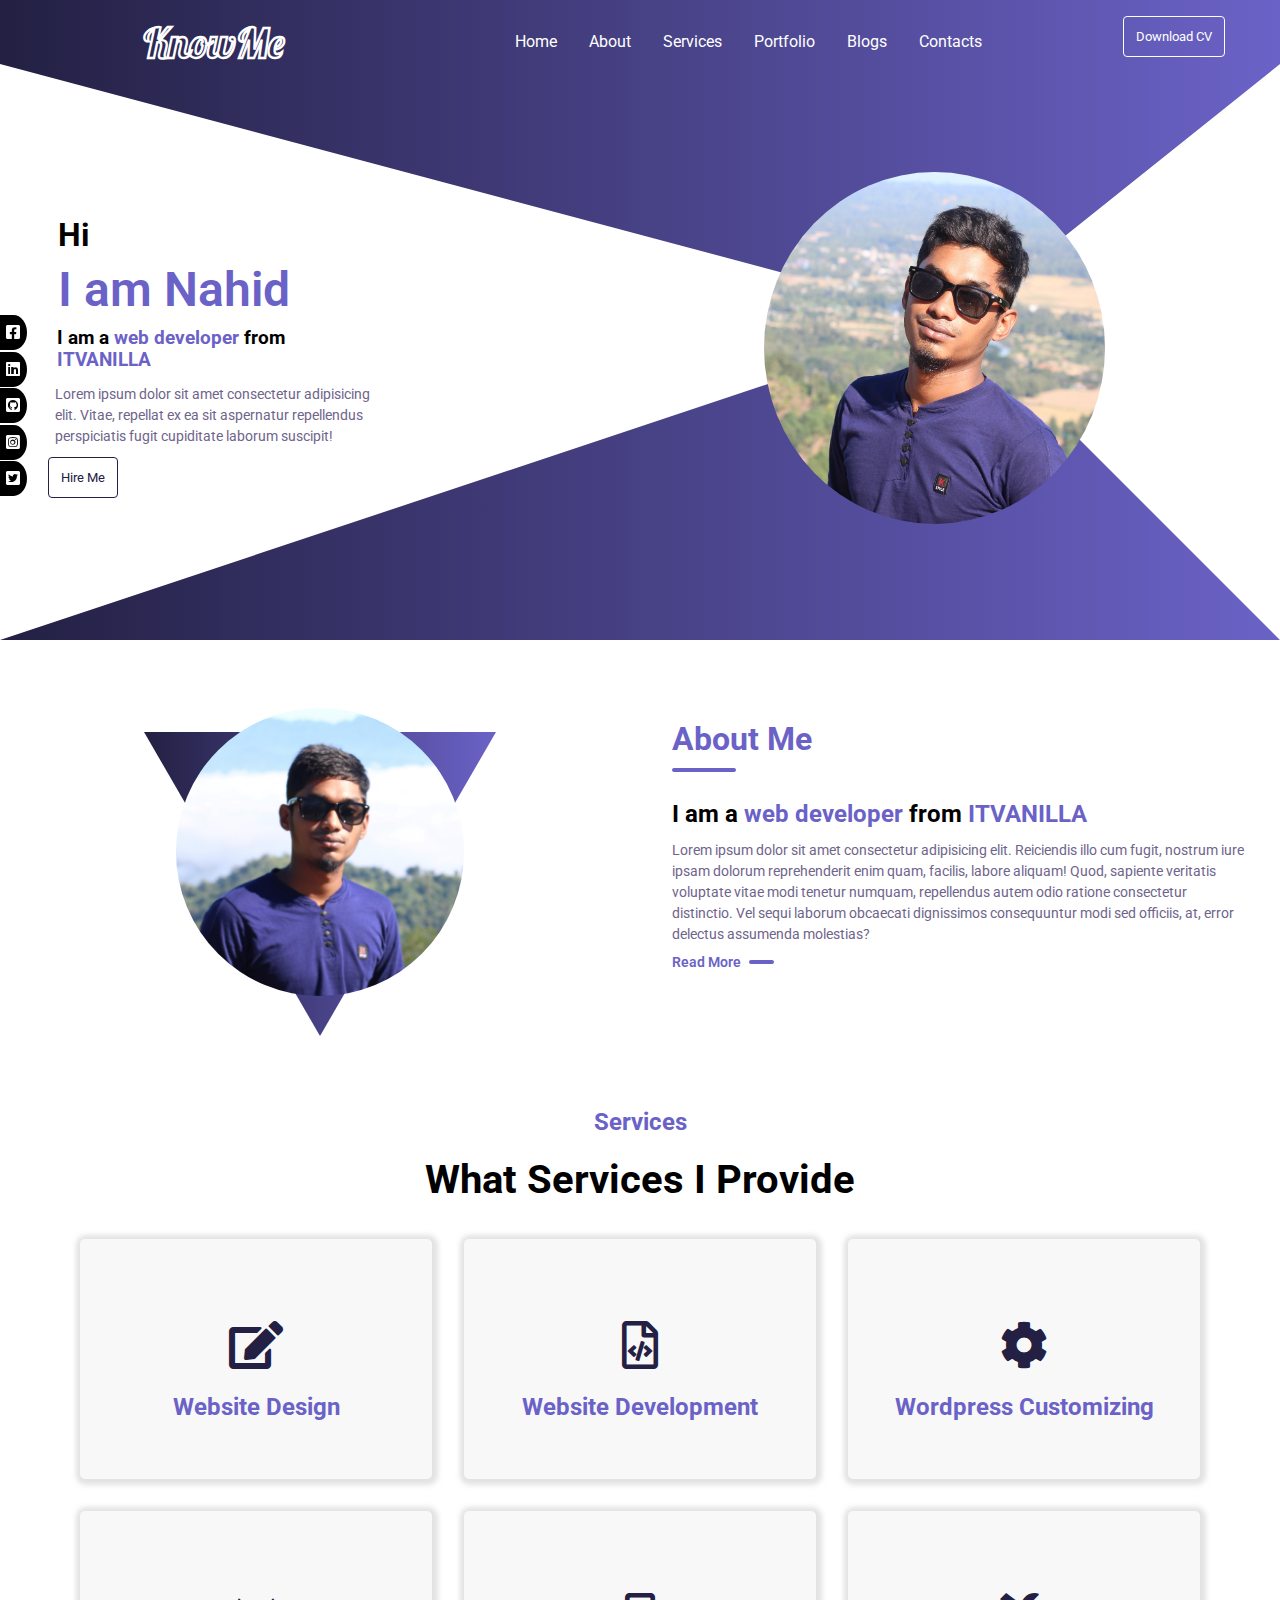
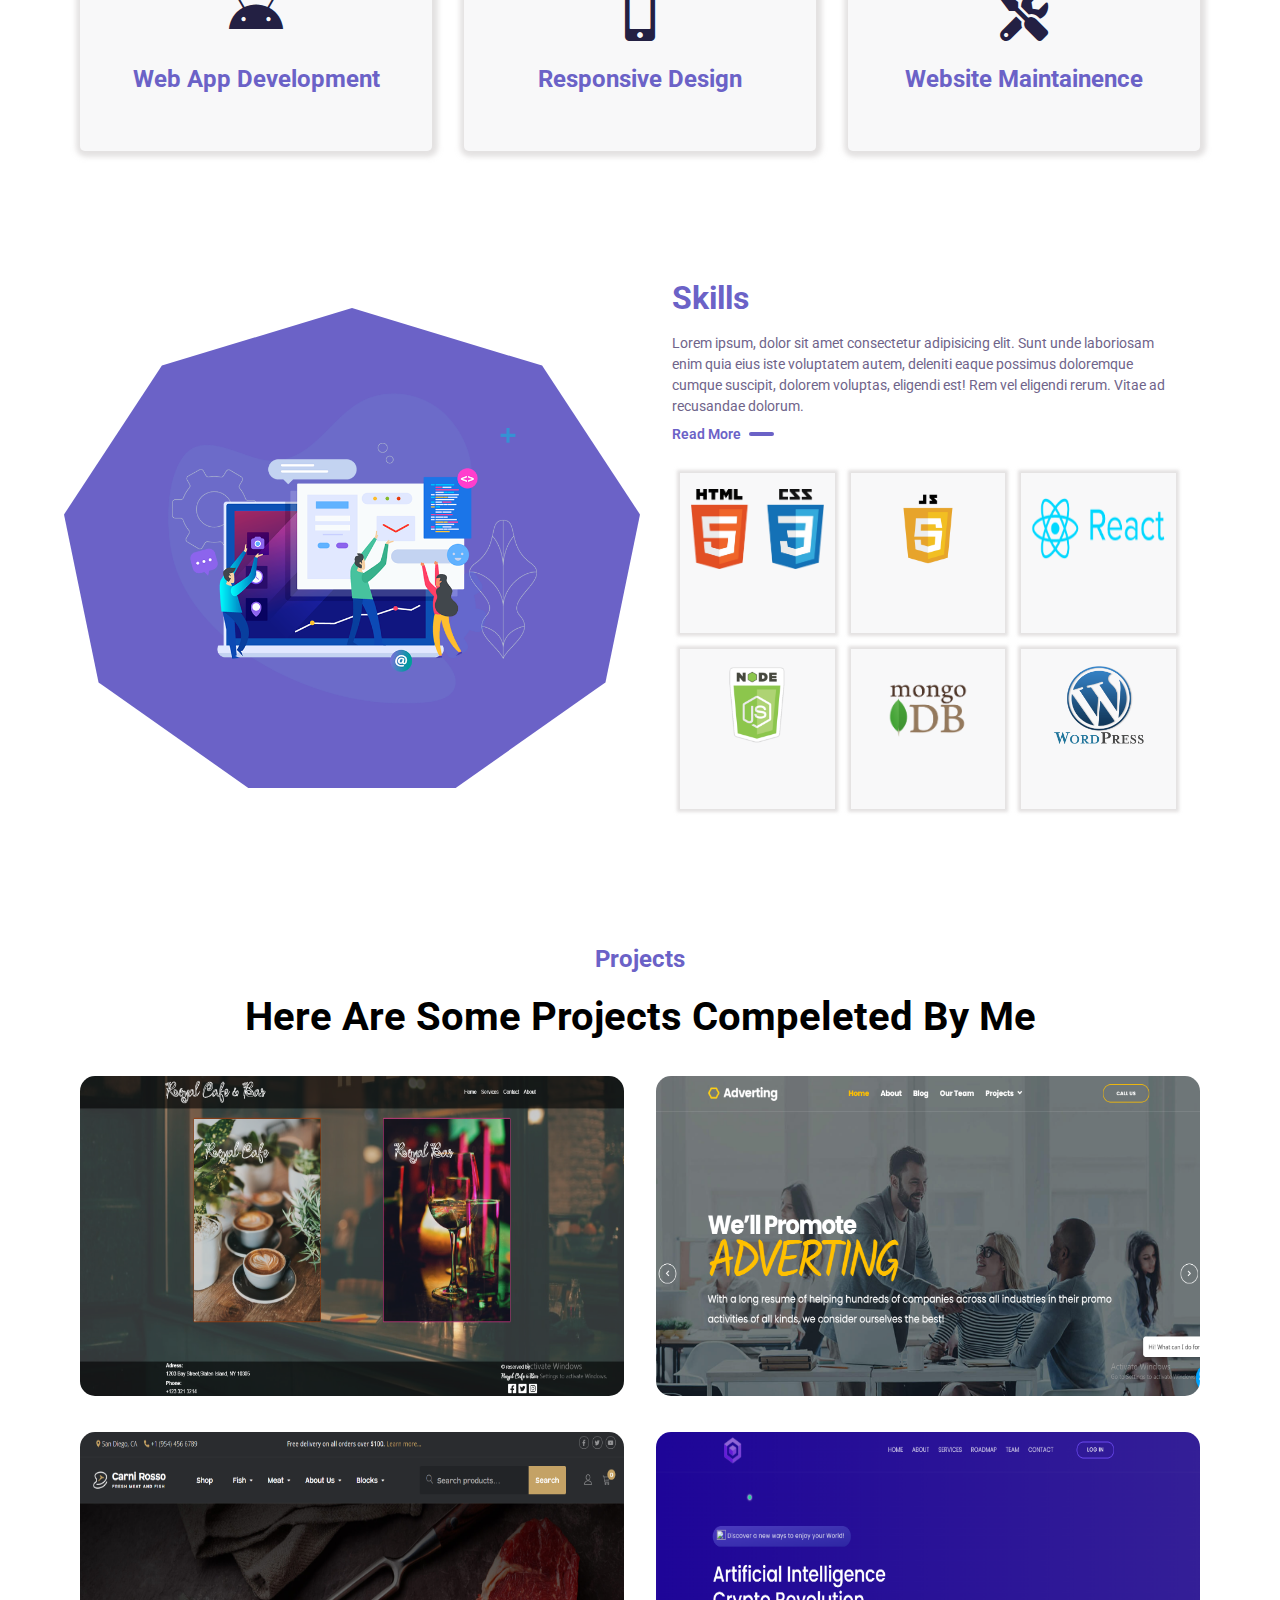
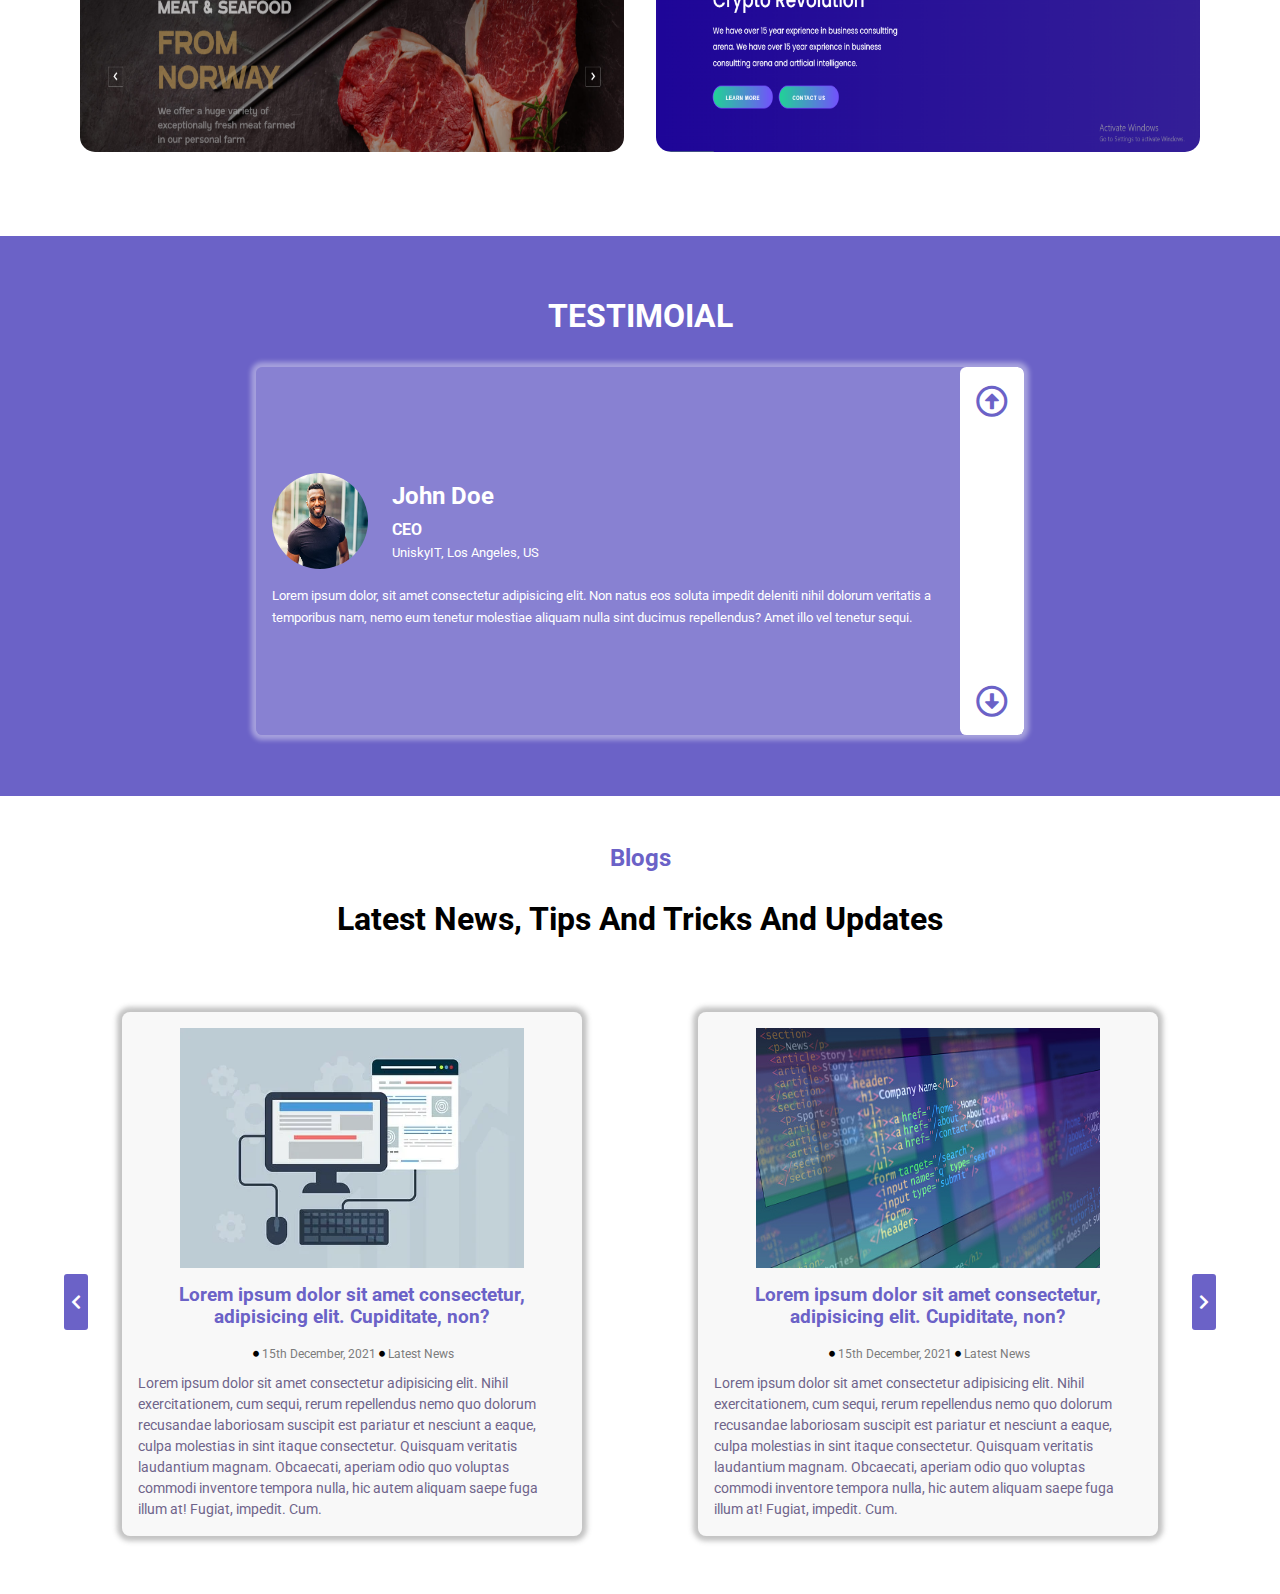
==== index.html @ 477ec523 "blog section done" ====
<!DOCTYPE html>
<html lang="en">

<head>
    <meta charset="UTF-8">
    <meta http-equiv="X-UA-Compatible" content="IE=edge">
    <meta name="viewport" content="width=device-width, initial-scale=1.0">
    <title>Document</title>
    <!-- style sheet -->
    <link rel="stylesheet" href="css file/style.css" type="text/css">
    <link rel="stylesheet" href="css file/tabletresponsive.css" type="text/css">
    <link rel="stylesheet" href="css file/mobileresponsive.css" type="text/css">
    <!-- google fonts -->
    <link rel="preconnect" href="https://fonts.googleapis.com">
    <link rel="preconnect" href="https://fonts.gstatic.com" crossorigin>
    <link href="https://fonts.googleapis.com/css2?family=Roboto&display=swap" rel="stylesheet">
    <link href="https://fonts.googleapis.com/css2?family=Roboto:wght@500&display=swap" rel="stylesheet">
    <link href="https://fonts.googleapis.com/css2?family=Lobster&display=swap" rel="stylesheet">
    <!-- fontawesome icon -->
    <link rel="stylesheet" href="css file/all.min.css">
    <link rel="stylesheet" href="css file/fontawesome.min.css">
</head>

<body>
    <header id="heading">
        <!--logo-->
        <div class="header_area1">
            <h1><a href="#">KnowMe</a></h1>
        </div>
        <!--menu-->
        <div class="header_area2">
            <ul id="menu">
                <li id="cross"><i class="far fa-times-circle fa-2x"></i></li>
                <li class="menu_items"><a href="#">Home</a></li>
                <li class="menu_items"><a href="#">About</a></li>
                <li class="menu_items"><a href="#">Services</a></li>
                <li class="menu_items"><a href="#">Portfolio</a></li>
                <li class="menu_items"><a href="#">Blogs</a></li>
                <li class="menu_items"><a href="#">Contacts</a></li>
            </ul>
            <!-- for mobile -->
            <div id="menu_icon">
                <div id="barger">
                    <i class="fas fa-bars"></i> <span>MENU</span>
                </div>
            </div>
        </div>
        <!-- button -->
        <div class="header_area3">
            <button id="cv_btn">Download CV</button>
        </div>
        <!-- header content -->
        <div class="header_area4">
            <h1 class="first">Hi</h1>
            <h1 class="second">I am Nahid</h1>
            <h3>I am a <span>web developer</span> from <span>ITVANILLA</span></h3>
            <p>Lorem ipsum dolor sit amet consectetur adipisicing elit. Vitae, repellat ex ea sit aspernatur repellendus
                perspiciatis fugit cupiditate laborum suscipit!</p>
            <button id="read1_btn">Hire Me</button>
        </div>
        <!-- header img -->
        <div class="header_area6">
            <img src="images/port2.jpg" alt="">
        </div>
    </header>
    <!-- clip path -->
    <div id="clip_path"></div>

    <!-- About -->
    <div id="about">
        <div class="aboutPart1">
            <img src="images/pic2.jpg" alt="">
            <div id="clipping">
                <div id="clip_path2"></div>
            </div>
        </div>
        <div class="aboutPart2">
            <h1>About Me<div class="abtLine"></div>
            </h1>
            <h2>I am a <span>web developer</span> from <span>ITVANILLA</span></h2>
            <p>Lorem ipsum dolor sit amet consectetur adipisicing elit. Reiciendis illo cum fugit, nostrum iure ipsam
                dolorum reprehenderit enim quam, facilis, labore aliquam! Quod, sapiente veritatis voluptate vitae modi
                tenetur numquam, repellendus autem odio ratione consectetur distinctio. Vel sequi laborum obcaecati
                dignissimos consequuntur modi sed officiis, at, error delectus assumenda molestias?</p>
            <p id="inline"><a href="#">Read More <div class="line"></div></a></p>
        </div>
    </div>
    <!-- services -->
    <div id="serviceArea">
        <div id="serviceHeader">
            <h2>Services</h2>
            <h1>What Services I Provide</h1>
        </div>
        <div id="services">
            <div class="serviceArea1">
                <a href="#"><i class="fas fa-edit fa-3x"></i></a>
                <a href="#">
                    <h2>Website Design</h2>
                </a>
            </div>
            <div class="serviceArea2">
                <a href="#"><i class="far fa-file-code fa-3x"></i></a>
                <a href="#">
                    <h2>Website Development</h2>
                </a>
            </div>
            <div class="serviceArea3">
                <a href="#"><i class="fas fa-cog fa-3x"></i></a>
                <a href="#">
                    <h2>Wordpress Customizing</h2>
                </a>
            </div>
            <div class="serviceArea4">
                <a href="#"><i class="fab fa-android fa-3x"></i></a>
                <a href="#">
                    <h2>Web App Development</h2>
                </a>

            </div>
            <div class="serviceArea5">
                <a href="#"><i class="fas fa-mobile-alt fa-3x"></i></a>
                <a href="#">
                    <h2>Responsive Design</h2>
                </a>
            </div>
            <div class="serviceArea6">
                <a href="#"><i class="fas fa-tools fa-3x"></i></a>
                <a href="#">
                    <h2>Website Maintainence</h2>
                </a>
            </div>
        </div>
    </div>
    <!-- skill -->
    <div id="skill">
        <div class="skillSection1">
            <img src="images/skill1.png" alt="">
            <div id="clippath3"></div>
        </div>
        <div class="skillSection2">
            <h1>Skills</h1>
            <p>Lorem ipsum, dolor sit amet consectetur adipisicing elit. Sunt unde laboriosam enim quia eius iste
                voluptatem autem, deleniti eaque possimus doloremque cumque suscipit, dolorem voluptas, eligendi est!
                Rem vel eligendi rerum. Vitae ad recusandae dolorum.
            <p id="inline2"><a href="#">Read More <div class="line"></div></a></p>
            </p>

            <div id="skillDetails">
                <div class="skillarea">
                    <a href="#"><img src="images/htmlcss.png" alt=""></a>
                    <div id="htmlcss"><span></span></div>
                </div>
                <div class="skillarea">
                    <a href="#"><img src="images/javascript.png" alt=""></a>
                    <div id="javascript"><span></span></div>
                </div>
                <div class="skillarea" id="reactImg">
                    <a href="#"><img src="images/react.png" alt=""></a>
                    <div id="react"><span></span></div>
                </div>
                <div class="skillarea">
                    <a href="#"><img src="images/nodejs.png" alt=""></a>
                    <div id="nodejs"><span></span></div>
                </div>
                <div class="skillarea">
                    <a href="#"><img src="images/mongodb.png" alt=""></a>
                    <div id="mongodb"><span></span></div>
                </div>
                <div class="skillarea">
                    <a href="#"><img src="images/wordpress.png" alt=""></a>
                    <div id="wordpress"><span></span></div>
                </div>
            </div>
        </div>
    </div>

    <!-- Portfolio -->
    <div id="projectSection">
        <div class="projectContent">
            <h2>Projects</h2>
            <h1>Here are some projects compeleted by me</h1>
        </div>
        <div id="projects">
            <div class="projects1">
                <img src="images/project1.png" alt="">
            </div>
            <div class="projects2">
                <img src="images/project2.png" alt="">
            </div>
            <div class="projects3">
                <img src="images/project3.png" alt="">
            </div>
            <div class="projects4">
                <img src="images/project4.png" alt="">
            </div>
        </div>
    </div>

    <!-- clients -->

    <div id="client">
        <h1>TESTIMOIAL</h1>
        <div id="sliderAndArrow">
            <div id="slider">
                <div class="testimonial">
                    <div class="profile">
                        <img src="images/client1.jpg">
                        <div>
                            <h2>John Doe</h2>
                            <h4>CEO</h4>
                            <span>UniskyIT, Los Angeles, US</span>
                        </div>
                    </div>
                    <p>Lorem ipsum dolor, sit amet consectetur adipisicing elit. Non natus eos soluta impedit deleniti
                        nihil
                        dolorum veritatis a temporibus nam, nemo eum tenetur molestiae aliquam nulla sint ducimus
                        repellendus? Amet illo vel tenetur sequi.</p>
                </div>

                <div class="testimonial">
                    <div class="profile">
                        <img src="images/client2.jpg">
                        <div>
                            <h2>Bary Cathe</h2>
                            <h4>COO</h4>
                            <span>Eunesia, Los Angeles, US</span>
                        </div>
                    </div>
                    <p>Lorem ipsum dolor, sit amet consectetur adipisicing elit. Non natus eos soluta impedit deleniti
                        nihil
                        dolorum veritatis a temporibus nam, nemo eum tenetur molestiae aliquam nulla sint ducimus
                        repellendus? Amet illo vel tenetur sequi.</p>
                </div>

                <div class="testimonial">
                    <div class="profile">
                        <img src="images/client3.jpg">
                        <div>
                            <h2>Jimme Hop</h2>
                            <h4>CEO</h4>
                            <span>Code-United, Los Angeles, US</span>
                        </div>
                    </div>
                    <p>Lorem ipsum dolor, sit amet consectetur adipisicing elit. Non natus eos soluta impedit deleniti
                        nihil
                        dolorum veritatis a temporibus nam, nemo eum tenetur molestiae aliquam nulla sint ducimus
                        repellendus? Amet illo vel tenetur sequi.</p>
                </div>
            </div>

            <div id="arrow">
                <i id="upperArrow" class="far fa-arrow-alt-circle-up fa-2x"></i>
                <i id="downerArrow" class="far fa-arrow-alt-circle-down fa-2x"></i>
            </div>
        </div>
    </div>

    <!-- blogs -->
    <div id="blogs">
        <h2>Blogs</h2>
        <h1>Latest News, Tips And Tricks And Updates</h1>
        <div id="blogItems">
            <i id="leftArrow" class="fas fa-chevron-left"></i>
            <div id="blogSlider">
                <div class="blogContents">

                    <div class="contentsOfBlogs">
                        <img src="images/blog1.jpg">
                        <h3>Lorem ipsum dolor sit amet consectetur, adipisicing elit. Cupiditate, non?</h3>
                        <span><i class="fas fa-circle"></i> 15th December, 2021 <i class="fas fa-circle"> </i> <a
                                href="#">Latest News</a></span>
                        <p>Lorem ipsum dolor sit amet consectetur adipisicing elit. Nihil exercitationem, cum sequi,
                            rerum
                            repellendus nemo quo dolorum recusandae laboriosam suscipit est pariatur et nesciunt a
                            eaque,
                            culpa molestias in sint itaque consectetur. Quisquam veritatis laudantium magnam. Obcaecati,
                            aperiam odio quo voluptas commodi inventore tempora nulla, hic autem aliquam saepe fuga
                            illum
                            at! Fugiat, impedit. Cum.</p>
                    </div>

                </div>
                <div class="blogContents">

                    <div class="contentsOfBlogs">
                        <img src="images/blog2.jpg">
                        <h3>Lorem ipsum dolor sit amet consectetur, adipisicing elit. Cupiditate, non?</h3>
                        <span><i class="fas fa-circle"></i> 15th December, 2021 <i class="fas fa-circle"> </i> <a
                                href="#">Latest News</a></span>
                        <p>Lorem ipsum dolor sit amet consectetur adipisicing elit. Nihil exercitationem, cum sequi,
                            rerum
                            repellendus nemo quo dolorum recusandae laboriosam suscipit est pariatur et nesciunt a
                            eaque,
                            culpa molestias in sint itaque consectetur. Quisquam veritatis laudantium magnam. Obcaecati,
                            aperiam odio quo voluptas commodi inventore tempora nulla, hic autem aliquam saepe fuga
                            illum
                            at! Fugiat, impedit. Cum.</p>
                    </div>

                </div>
                <div class="blogContents">

                    <div class="contentsOfBlogs">
                        <img src="images/blog3.jpg">
                        <h3>Lorem ipsum dolor sit amet consectetur, adipisicing elit. Cupiditate, non?</h3>
                        <span><i class="fas fa-circle"></i> 15th December, 2021 <i class="fas fa-circle"> </i> <a
                                href="#">Latest News</a></span>
                        <p>Lorem ipsum dolor sit amet consectetur adipisicing elit. Nihil exercitationem, cum sequi,
                            rerum
                            repellendus nemo quo dolorum recusandae laboriosam suscipit est pariatur et nesciunt a
                            eaque,
                            culpa molestias in sint itaque consectetur. Quisquam veritatis laudantium magnam. Obcaecati,
                            aperiam odio quo voluptas commodi inventore tempora nulla, hic autem aliquam saepe fuga
                            illum
                            at! Fugiat, impedit. Cum.</p>
                    </div>

                </div>
                <div class="blogContents">

                    <div class="contentsOfBlogs">
                        <img src="images/blog4.jpg">
                        <h3>Lorem ipsum dolor sit amet consectetur, adipisicing elit. Cupiditate, non?</h3>
                        <span><i class="fas fa-circle"></i> 15th December, 2021 <i class="fas fa-circle"> </i> <a
                                href="#">Latest News</a></span>
                        <p>Lorem ipsum dolor sit amet consectetur adipisicing elit. Nihil exercitationem, cum sequi,
                            rerum
                            repellendus nemo quo dolorum recusandae laboriosam suscipit est pariatur et nesciunt a
                            eaque,
                            culpa molestias in sint itaque consectetur. Quisquam veritatis laudantium magnam. Obcaecati,
                            aperiam odio quo voluptas commodi inventore tempora nulla, hic autem aliquam saepe fuga
                            illum
                            at! Fugiat, impedit. Cum.</p>
                    </div>

                </div>
            </div>
            <i id="rightArrow" class="fas fa-chevron-right"></i>
        </div>
    </div>




    <!-- social icons -->

    <ul id="socialMenu">
        <li id="facebook">
            <a href="https://www.facebook.com/nahid.hasan341/">
                <i class="fab fa-facebook-square"></i>
            </a>
        </li>
        <li id="linkedin">
            <a href="#">
                <i class="fab fa-linkedin"></i>
            </a>
        </li>
        <li id="github">
            <a href="https://github.com/Ndhossain">
                <i class="fab fa-github-square"></i>
            </a>
        </li>
        <li id="instagram">
            <a href="https://www.instagram.com/nah1160/">
                <i class="fab fa-instagram-square"></i>
            </a>
        </li>
        <li id="twitter">
            <a href="#">
                <i class="fab fa-twitter-square"></i>
            </a>
        </li>
    </ul>


    <script src="js files/style.js"></script>
</body>

</html>
---- css file/style.css ----
* {
    margin: 0;
    padding: 0;
    box-sizing: border-box;
    font-family: 'Roboto', sans-serif;
}

a {
    text-decoration: none;
}

/*Header*/
#heading {
    display: grid;
    grid-template-columns: 33.5% 50% 16.5%;
    position: relative;
    height: 40em;
}

.header_area1, .header_area2, .header_area3 {
    text-align: center;
    margin-top: 1em;
}

.header_area4 {
    padding: 5.5em 3em;
    font-family: 'Roboto', sans-serif;
 }

.header_area6 {
    grid-column-start: 2;
    grid-column-end: 4;
    grid-row-start: 2;
    grid-row-end: 3;
    text-align: center;
    margin-left: 10em;
}

/*logo*/
.header_area1 h1 a {
    color: transparent;
    -webkit-text-stroke: 1px #fff;
    text-decoration: none;
    z-index: 2;
    font-size: 1.3em;
    font-family: cursive, 'Lobster', Helvetica, sans-serif;
}

/*Menu*/
.header_area2 ul {
    list-style: none;
    display: flex;
    justify-content: center;
}

.header_area2 ul li {
    padding: 1em;
}

.header_area2 ul li a{
    color: #fff;
    font-family: 'Roboto', sans-serif;
}

.header_area2 ul li:hover{
    padding: .8em 1em;
    transition: 00.2s;
}

#menu_icon {
    display: none;
}

#cross {
    color: white;
    display: none;
}

/*Header Button*/
#cv_btn {
    background: transparent;
    border: 1px solid #fff;
    color: #fff;
    padding: .9em;
    border-radius: 4px;
    cursor: pointer;
    font-family: 'Roboto', sans-serif;
}

#cv_btn:hover {
    color: #232043;
    background: #fff;
    transition: 0.2s;
}

/* header content */
.header_area4 .first {
    padding: .2em .3em;
}

.header_area4 .second {
    padding: 0em .2em .2em .2em;
    color: #6b62c7;
    font-weight: 600 !important;
    font-size: 3em;
}

.header_area4 h3 {
    padding: 0em .2em .4em .5em;
}

.header_area4 span {
    color: #6b62c7;
}

.header_area4 p {
    padding: .4em .2em .7em .5em;
    line-height: 1.5em;
    font-size: 14px;
    color: #6f648a;
}

#read1_btn {
    background: transparent;
    border: 1px solid #232043;
    color: #232043;
    padding: .9em;
    border-radius: 4px;
    cursor: pointer;
    font-family: 'Roboto', sans-serif;
}

#read1_btn:hover {
    color: #fff;
    background: #232043;
    transition: 0.2s;
}

/*header img*/
.header_area6 img {
    height: 22em;
    margin-top: 50px;
    border-radius: 50%;
}


/* clip path */
#clip_path {
    height: 40em;
    width: 100%;
    background: linear-gradient(to right, #232043 , #6b62c7);
    clip-path: polygon(100% 0, 100% 10%, 75% 50%, 100% 100%, 0 100%, 75% 50%, 0 10%, 0 0);
    position: absolute;
    z-index: -1;
    top: 0;
}

/* about */

#about {
    display: flex;
    justify-content: center;
    align-items: center;
    font-family: 'Roboto', sans-serif;
    margin-top: 2em;
}

.aboutPart1, .aboutPart2 {
    width: 50%;
    align-items: center;
    padding: 2em;
}

.aboutPart1 {
    text-align: center;
    position: relative;
    padding: 0;
}

.aboutPart1 img {
    border-radius: 50%;
    height: 18em;
    width: 18em;
    margin-top: 1.5em;
}

.aboutPart2 h1 {
    color: #6b62c7;
    padding: .5em 0;
}

.abtLine {
    width: 2em;
    height: 4px;
    background: #6b62c7;
    border-radius: 5px;
    margin-top: 10px;
}

.aboutPart2 h2 {
    padding: .5em 0;}

.aboutPart2 h2 span {
    color: #6b62c7;
}

.aboutPart2 p {
    line-height: 1.5em;
    font-size: 14px;
    color: #6f648a;
    font-weight: 400;
}

#inline {
    display: inline;
}

.aboutPart2 p a {
    color: #6b62c7;
    font-weight: 600;
    float: left;
    padding: .5em 0;
}

.aboutPart2 p a:hover {
    padding-right: 3px;
    transition: 0.3s;
}
/* about and skill section's line */
.line {
    justify-content: center;
    width: 25px;
    height: 4px;
    background: #6b62c7;
    border-radius: 5px;
    float: left;
    margin: 15px 8px;
}

#clipping {
    position: absolute;
    justify-content: center;
    height: 25em;
    width: 100%;
    top: 0;
    display: flex;
    justify-content: center;
    align-items: center;
    z-index: -1;
}

#clip_path2 {
    height: 19em;
    width: 22em;
    background: linear-gradient(to right, #232043 , #6b62c7);
    z-index: 1;
    clip-path: polygon(50% 100%, 0 0, 100% 0);
}

/* services */

#serviceArea {
    margin-top: 6em;
}

#serviceHeader h2 {
    color: #6b62c7;
    text-align: center;
    font-family: 'Roboto', sans-serif;
}

#serviceHeader h1 {
    text-align: center;
    font-family: 'Roboto', sans-serif;
    font-size: 2.5em;
    padding: .5em;
}

#services {
    width: 90%;
    margin: 0 auto;
    display: grid;
    grid-template-columns: 1fr 1fr 1fr;
}

.serviceArea1, .serviceArea2, .serviceArea3, .serviceArea4, .serviceArea5, .serviceArea6 {
    display: flex;
    flex-direction: column;
    justify-content: center;
    align-items: center;
    margin: 1em;
    height: 15em;
    box-shadow: 1px 1px 5px 5px rgba(201, 198, 198, 0.5);
    border-radius: 5px;
    background: rgba(233, 232, 236, 0.3);
}

.serviceArea1:hover, .serviceArea2:hover, .serviceArea3:hover, .serviceArea4:hover, .serviceArea5:hover, .serviceArea6:hover {
    box-shadow: 2px 2px 10px 10px rgba(201, 198, 198, 0.7);
    transition: 0.3s;
}

.serviceArea1 i, .serviceArea2 i, .serviceArea3 i, .serviceArea4 i, .serviceArea5 i, .serviceArea6 i {
    color: #232043;
    padding: .5em;
}

.serviceArea1 h2, .serviceArea2 h2, .serviceArea3 h2, .serviceArea4 h2, .serviceArea5 h2, .serviceArea6 h2 {
    color: #6b62c7;
    font-family: 'Roboto', sans-serif;
}

/* skill */

#skill {
    display: flex;
    flex-direction: row;
    width: 90%;
    margin: 0 auto;
    justify-content: center;
    align-items: center;
    margin-top: 5em;
}

.skillSection1 {
    width: 50%;
    height: 30em;
    display: flex;
    flex-direction: column;
    justify-content: center;
    align-items: center;
    position: relative;
}

.skillSection1 img {
    height: 65%;
}

#clippath3 {
    position: absolute;
    z-index: -1;
    height: 100%;
    width: 100%;
    background: #6b62c7;
    clip-path: polygon(50% 0%, 83% 12%, 100% 43%, 94% 78%, 68% 100%, 32% 100%, 6% 78%, 0% 43%, 17% 12%);
}

.skillSection2 {
    width: 50%;
    padding: 2em;
}

.skillSection2 h1 {
    color: #6b62c7;
    font-family: 'Roboto', sans-serif;
    margin-bottom: .5em;
}

.skillSection2 p {
    color: #6f648a;
    font-family: 'Roboto', sans-serif;
    line-height: 1.5em;
    font-size: 14px;
}

.skillSection2 p a {
    color: #6b62c7;
    font-weight: 600;
    float: left;
    padding: 0.5em 0;
}

.skillSection2 p a:hover {
    padding-right: 3px;
    transition: 0.3s;
}

#inline2 {
    display: inline;
}

#skillDetails {
    display: grid;
    grid-template-columns: 1fr 1fr 1fr;
    margin-top: 3em;
}

.skillarea {
    margin: .5em;
    background:  rgba(233, 232, 236, 0.3);
    box-shadow: 0px 0px 3px 3px rgb(201 198 198 / 50%);
    height: 10em;
    text-align: center;
    position: relative;
}

.skillarea:hover {
    box-shadow: 1px 1px 4px 4px rgb(201 198 198 / 70%);
}

.skillarea img {
    height: 5em;
    margin-top: 1em;
    position: relative;
}

#reactImg img {
    width: 95%;
}

/* progress bar */

#htmlcss, #javascript, #react, #nodejs, #mongodb, #wordpress {
    margin-top: 1.7em;
    margin-left: 5%;
    height: 8px;
    width: 90%;
    background: #fff;
    border-radius: 8px;
    position: relative;
    transform: scaleX(0);
    animation: animate 1s cubic-bezier(0.1, 0.7, 1.0, 0.1) forwards;
    transform-origin: left;
}

@keyframes animate {
    100%{
        transform: scaleX(1);
    }
}

#wordpress span {
    left: 0;
    height: 100%;
    width: 40%;
    border-radius: 8px;
    background: #6b62c7;
    position: absolute;
    transform: scaleX(0);
    animation: animate 2s 1s cubic-bezier(0.1, 0.7, 1.0, 0.1) forwards;
    transform-origin: left;
}

#mongodb span {
    left: 0;
    height: 100%;
    width: 5%;
    border-radius: 8px;
    background: #6b62c7;
    position: absolute;
    transform: scaleX(0);
    animation: animate 2s 1s cubic-bezier(0.1, 0.7, 1.0, 0.1) forwards;
    transform-origin: left;
}

#nodejs span {
    left: 0;
    height: 100%;
    width: 10%;
    border-radius: 8px;
    background: #6b62c7;
    position: absolute;
    transform: scaleX(0);
    animation: animate 2s 1s cubic-bezier(0.1, 0.7, 1.0, 0.1) forwards;
    transform-origin: left;
}

#react span {
    left: 0;
    height: 100%;
    width: 20%;
    border-radius: 8px;
    background: #6b62c7;
    position: absolute;
    transform: scaleX(0);
    animation: animate 2s 1s cubic-bezier(0.1, 0.7, 1.0, 0.1) forwards;
    transform-origin: left;
}

#javascript span {
    left: 0;
    height: 100%;
    width: 50%;
    border-radius: 8px;
    background: #6b62c7;
    position: absolute;
    transform: scaleX(0);
    animation: animate 2s 1s cubic-bezier(0.1, 0.7, 1.0, 0.1) forwards;
    transform-origin: left;
}

#htmlcss span {
    left: 0;
    height: 100%;
    width: 80%;
    border-radius: 8px;
    background: #6b62c7;
    position: absolute;
    transform: scaleX(0);
    animation: animate 2s 1s cubic-bezier(0.1, 0.7, 1.0, 0.1) forwards;
    transform-origin: left;
}

#wordpress span::before {
    position: absolute;
    content: "";
    height: 6px;
    width: 0px;
    border: 3px solid #232043;
    border-bottom: 0px;
    border-top: 0px;
    top: -6px;
    right: 0px;
    border-color: #232043;
    border-bottom-right-radius: 10px;
}

#mongodb span::before {
    position: absolute;
    content: "";
    height: 6px;
    width: 0px;
    border: 3px solid #232043;
    border-bottom: 0px;
    border-top: 0px;
    top: -6px;
    right: 0px;
    border-color: #232043;
    border-bottom-right-radius: 10px;
}

#nodejs span::before {
    position: absolute;
    content: "";
    height: 6px;
    width: 0px;
    border: 3px solid #232043;
    border-bottom: 0px;
    border-top: 0px;
    top: -6px;
    right: 0px;
    border-color: #232043;
    border-bottom-right-radius: 10px;
}

#react span::before {
    position: absolute;
    content: "";
    height: 6px;
    width: 0px;
    border: 3px solid #232043;
    border-bottom: 0px;
    border-top: 0px;
    top: -6px;
    right: 0px;
    border-color: #232043;
    border-bottom-right-radius: 10px;
}

#javascript span::before {
    position: absolute;
    content: "";
    height: 6px;
    width: 0px;
    border: 3px solid #232043;
    border-bottom: 0px;
    border-top: 0px;
    top: -6px;
    right: 0px;
    border-color: #232043;
    border-bottom-right-radius: 10px;
}

#htmlcss span::before {
    position: absolute;
    content: "";
    height: 6px;
    width: 0px;
    border: 3px solid #232043;
    border-bottom: 0px;
    border-top: 0px;
    top: -6px;
    right: 0px;
    border-color: #232043;
    border-bottom-right-radius: 10px;
}

#wordpress span::after {
    position: absolute;
    content: "40%";
    right: 0px;
    top: -19px;
    color: #fff;
    background: #232043;
    font-size: 10px;
    padding: 2px;
    border-radius: 3px;
}

#mongodb span::after {
    position: absolute;
    content: "5%";
    right: 0px;
    top: -19px;
    color: #fff;
    background: #232043;
    font-size: 10px;
    padding: 2px;
    border-radius: 3px;
}

#nodejs span::after {
    position: absolute;
    content: "10%";
    right: 0px;
    top: -19px;
    color: #fff;
    background: #232043;
    font-size: 10px;
    padding: 2px;
    border-radius: 3px;
}

#react span::after {
    position: absolute;
    content: "20%";
    right: 0px;
    top: -19px;
    color: #fff;
    background: #232043;
    font-size: 10px;
    padding: 2px;
    border-radius: 3px;
}

#javascript span::after {
    position: absolute;
    content: "50%";
    right: 0px;
    top: -19px;
    color: #fff;
    background: #232043;
    font-size: 10px;
    padding: 2px;
    border-radius: 3px;
}

#htmlcss span::after {
    position: absolute;
    content: "80%";
    right: 0px;
    top: -19px;
    color: #fff;
    background: #232043;
    font-size: 10px;
    padding: 2px;
    border-radius: 3px;
}

/* projects */

#projectSection {
    margin-top: 6em;
}

#projectSection h2 {
    color: #6b62c7;
    text-align: center;
}

#projectSection h1 {
    text-align: center;
    font-size: 2.5em;
    padding: 0.5em;
    text-transform: capitalize;
}

#projects{
    display: grid;
    grid-template-columns: 1fr 1fr;
    width: 90%;
    margin: 0 auto;
}

#projects img {
    height: 20em;
    width: 100%;
    border-radius: 15px;
}

.projects1, .projects2, .projects3, .projects4 {
    padding: 1em;
}

/* CLients */

#client {
    background: #6b62c7;
    height: 35em;
    display: flex;
    justify-content: center;
    align-items: center;
    flex-direction: column;
    margin-top: 4em;
}

#client h1 {
    color: #fff;
}

#sliderAndArrow {
    position: relative;
    width: 60%;
    height: 23em;
    margin-top: 2em;
    background: rgba(255, 255, 255, 0.2);
    display: flex;
    justify-content: center;
    align-items: center;
    border-radius: .4em;
    overflow: hidden;
    box-shadow: 0px 0px 5px 5px rgba(255, 255, 255, 0.4);
}

.testimonial {
    display: flex;
    flex-direction: column;
    justify-content: center;
    height: 23em;
    line-height: 1.4em;
    padding: 1em;
}

.testimonial p {
    font-size: .8em;
}

#slider {
    position: absolute;
    top: 0;
    left: 0;
    width: calc(100% - 4em);
    color: #fff;
    transition: 0.5s;
}

#arrow {
    position: absolute;
    right: 0;
    width: 4em;
    background: #fff;
    height: 100%;
    display: flex;
    justify-content: center;
    border-radius: .4em;
}

.profile {
    display: flex;
    margin-bottom: 1em;
}

.profile img {
    height: 6em;
    width: 6em;
    border-radius: 50%;
    margin-right: 1.5em;
}

.profile h2 {
    margin: .5em 0;
}

.profile span {
    font-size: .8em;
}

#upperArrow {
    position: absolute;
    top: 5%;
    cursor: pointer;
    color: #6b62c7;
}

#upperArrow:hover {
    color: #232043;
}

#downerArrow {
    position: absolute;
    bottom: 5%;
    cursor: pointer;
    color: #6b62c7;
}

#downerArrow:hover {
    color: #232043;
}

/* Blogs */

#blogs {
    margin-top: 3em;
    display: flex;
    justify-content: center;
    flex-direction: column;
}

#blogs h2 {
    color: #6b62c7;
    text-align: center;
    margin-bottom: .5em;
}

#blogs h1 {
    margin-top: .5em;
    text-align: center;
}

#blogItems {
    width: 90%;
    margin: 0 auto;
    position: relative;
    height: 40em;
    overflow: hidden;
    margin-top: 1em;
}

#blogSlider {
    width: 100%;
    position: absolute;
    left: 0;
    top: 0;
    bottom: 0;
    display: flex;
    transition: 0.5s;
}

#blogSlider div:nth-of-type(1) {
    flex-basis: 50%;
    flex-grow: 0;
    flex-shrink: 0;
}

#blogSlider div:nth-of-type(2) {
    flex-basis: 50%;
    flex-grow: 0;
    flex-shrink: 0;
}

#blogSlider div:nth-of-type(3) {
    flex-basis: 50%;
    flex-grow: 0;
    flex-shrink: 0;
}

#blogSlider div:nth-of-type(4) {
    flex-basis: 50%;
    flex-grow: 0;
    flex-shrink: 0;
}

.blogContents {
    display: flex;
    flex-direction: column;
    justify-content: center;
    align-items: center;
}

.blogContents img {
    width: 80%;
    height: 15em;
    margin-bottom: 1em;
}

.contentsOfBlogs {
    display: flex;
    flex-direction: column;
    justify-content: center;
    align-items: center;
    width: 80%;
    background: rgba(205, 205, 205, 0.15);
    box-shadow: 0px 0px 5px 5px rgba(189, 189, 189, 0.9);
    padding: 1em;
    border-radius: .5em;
}

.contentsOfBlogs h3 {
    text-align: center;
    color: #6b62c7;
    margin-bottom: 1em;
}

.contentsOfBlogs span i {
    font-size: 6px;
    color: #000;
    margin: .5em;
}

.contentsOfBlogs span {
    font-size: 12px;
    display: flex;
    justify-content: center;
    align-items: center;
    margin-bottom: 1em;
    color: rgb(124, 124, 124);
}

.contentsOfBlogs span a {
    color: rgb(124, 124, 124);
}

.contentsOfBlogs p {
    color: #6f648a;
    font-family: 'Roboto', sans-serif;
    line-height: 1.5em;
    font-size: 14px;
}

#leftArrow {
    position: absolute;
    left: 0;
    top: 50%;
    height: 3.5em;
    width: 1.5em;
    display: flex;
    justify-content: center;
    align-items: center;
    color: #fff;
    background: #6b62c7;
    border-radius: 3px;
    cursor: pointer;
    z-index: 2;
}

#rightArrow {
    position: absolute;
    right: 0;
    top: 50%;
    height: 3.5em;
    width: 1.5em;
    display: flex;
    justify-content: center;
    align-items: center;
    color: #fff;
    background: #6b62c7;
    border-radius: 3px;
    cursor: pointer;
    z-index: 2;
}








/* social icons */

#socialMenu {
    display: flex;
    flex-direction: column;
    position: fixed;
    top: 35%;
    left: 0;
}

#socialMenu li {
    padding: .5em .4em;
    background: black;
    margin-bottom: .1em;
    border-top-right-radius: 50%;
    border-bottom-right-radius: 50%;
}

#facebook:hover {
    padding: .5em .7em;
    transition: 0.3s;
    background: linear-gradient(#3358A1, #365EA8);
    color: #fff;
}

#linkedin:hover {
    padding: .5em .7em;
    transition: 0.3s;
    background: linear-gradient(#0A66C2, #4589CD);
}

#github:hover {
    padding: .5em .7em;
    transition: 0.3s;
    background: linear-gradient(#24292F, #3F4449);
}

#instagram:hover {
    padding: .5em .7em;
    transition: 0.3s;
    background: linear-gradient(#DD2A7B, #F58529);
}

#twitter:hover {
    padding: .5em .7em;
    transition: 0.3s;
    background: linear-gradient(#0F9AFB, #6CBBF7);
}

#socialMenu i {
    color: #fff
}
---- css file/tabletresponsive.css ----
@media screen and (max-width: 922px) {

    body {
        overflow-x: hidden;
    }

    /*Header*/

    #heading {
        grid-template-columns: 45% 55%;
        overflow: hidden;
    }

    .header_area6 {
        grid-column-start: 2;
        grid-column-end: 3;
        grid-row-start: 2;
        grid-row-end: 3;
        margin-left: 0em;
    }

    .header_area3 {
        display: none;
    }

    .header_area4 {
        padding: 0em 0em 5em 2em;
    }

    /* menu */

    #menu {
        flex-direction: column;
        position: absolute;
        right: 0;
        top: 0;
        background: #555185;
        height: 100%;
        width: 50%;
        align-items: center;
        transform: translatex(100%);
        transition: transform 0.5s ease-in;
        z-index: 1;
        overflow: hidden;
    }


    #menu_icon{
        display: block;
        padding: 1em;
        color: #fff;
        cursor: pointer;
        position: absolute;
        right: 5%;
    }

    #barger {
        display: inline;
    }

    #cross {
        display: block;
        position: absolute;
        top: 0%;
        left: 0%;
        cursor: pointer;
    }

    /*header img*/ 

    .header_area6 img {
        height: 16em;
    }

    /* about */

    .aboutPart1 img {
        height: 14em;
        width: 14em;
    }

    #clipping {
        height: 22em;
    }

    #clip_path2 {
        height: 16em;
        width: 19em;
    }

    /* services */

    #services {
        grid-template-columns: 1fr;
    }

    /* skill */

    #skill {
        flex-direction: column;
    }

    .skillSection1 {
        width: 100%;
        height: 30em;
    }

    .skillSection2 {
        width: 100%;
    }

    .skillSection1 img {
        height: 70%;
    }

    #skillDetails {
        grid-template-columns: 1fr 1fr;
    }

    /* projects */

    #projects{
        grid-template-columns: 1fr;
        width: 100%;
    }

    /* clients */

    #sliderAndArrow {
        width: 75%;
    }

    #arrow {
        width: 3em;
    }

    #slider {
        width: calc(100% - 3em);
    }

    #blogSlider div:nth-of-type(1), #blogSlider div:nth-of-type(2), #blogSlider div:nth-of-type(3), #blogSlider div:nth-of-type(4) {
        flex-basis: 98%;
        flex-grow: 0;
        flex-shrink: 0;
        margin: 1%;
    }
}
---- css file/mobileresponsive.css ----
@media screen and (max-width: 510px) {

    #clip_path {
    clip-path: polygon(100% 0, 100% 100%, 49% 46%, 0 100%, 0 0);
    }

    #heading {
        overflow: hidden;
    }

    #menu {
        overflow: hidden;
    }

    .header_area6 {
    grid-column-start: 1;
    grid-column-end: 3;
    grid-row-start: 2;
    grid-row-end: 3;
    }

    .header_area4 {
        grid-column-start: 1;
        grid-column-end: 3;
        grid-row-start: 3;
        grid-row-end: 4;
        padding: 0em 0em 0em 0em !important;
    }

    .header_area4 h3 {
        text-align: center;
        padding: .3em 2em;
    }

    .header_area4 .first {
        text-align: center;
        padding: .3em .3em;
    }

    .header_area4 .second {
        text-align: center;
        padding: .3em 1.3em;
    }

    .header_area4 p, .header_area4 button {
        display: none;
    }

    #about {
        flex-direction: column;
    }

     .aboutPart1, .aboutPart2 {
        width: 100%;
        margin-top: 3em;
    }

    .aboutPart1 img {
        height: 14em;
        width: 14em;
    }

    #services {
        grid-template-columns: 1fr;
    }

    #skill {
        flex-direction: column;
    }

    .skillSection1 {
        width: 100%;
        height: 20em;
    }
    
    .skillSection2 {
        width: 100%;
    }

    .skillSection1 img {
        height: 60%;
    }

    #skillDetails {
        grid-template-columns: 1fr;
    }

    #projects{
        grid-template-columns: 1fr;
        width: 100%;
    }

    #projects img {
        height: 12em;
        width: 100%;
        border-radius: 10px;
    }

    .profile img {
        height: 4em;
        width: 4em;
        margin-right: 1em;
    }

    #sliderAndArrow {
        width: 90%;
    }

    #arrow {
        width: 3em;
    }

    #slider {
        width: calc(100% - 3em);
    }

    #blogItems {
        width: 95%;
    }

    .blogContents img {
        height: 9em;
    }

    .contentsOfBlogs {
        padding: .5em;
    }
}
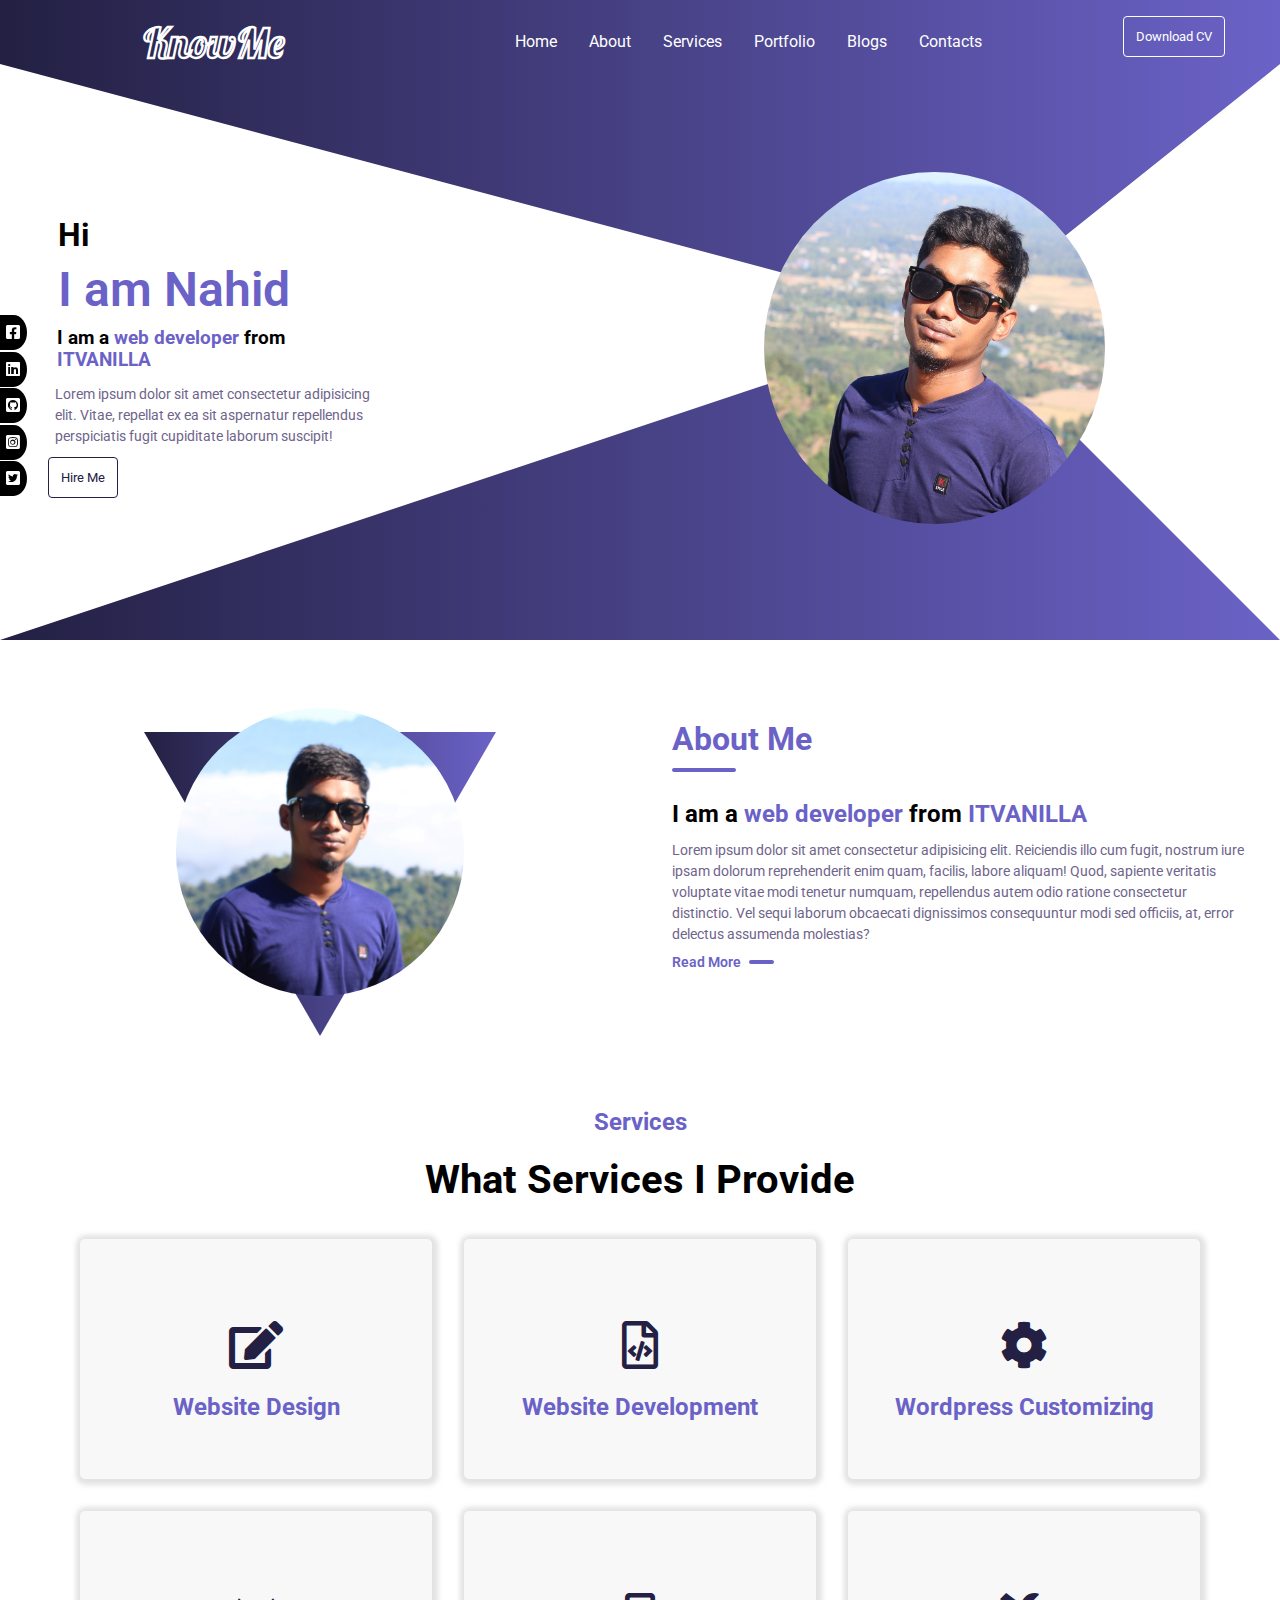
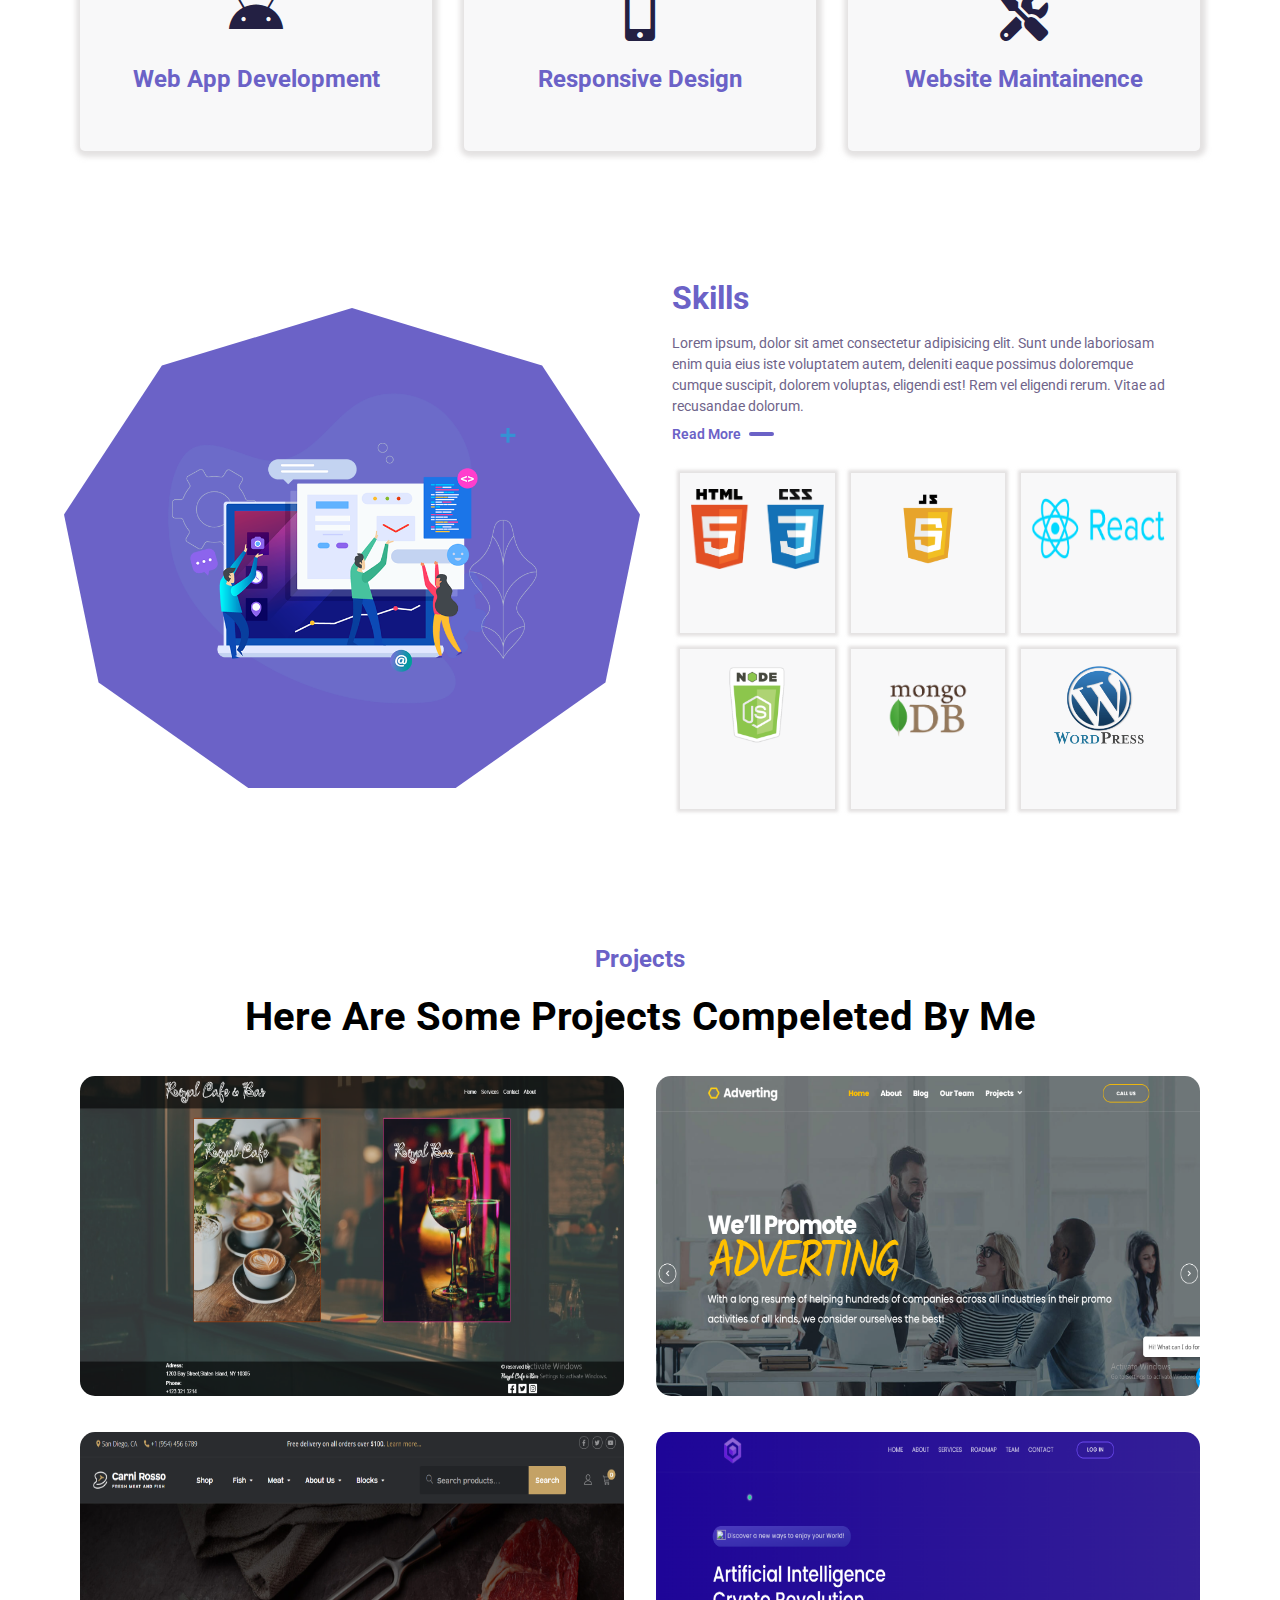
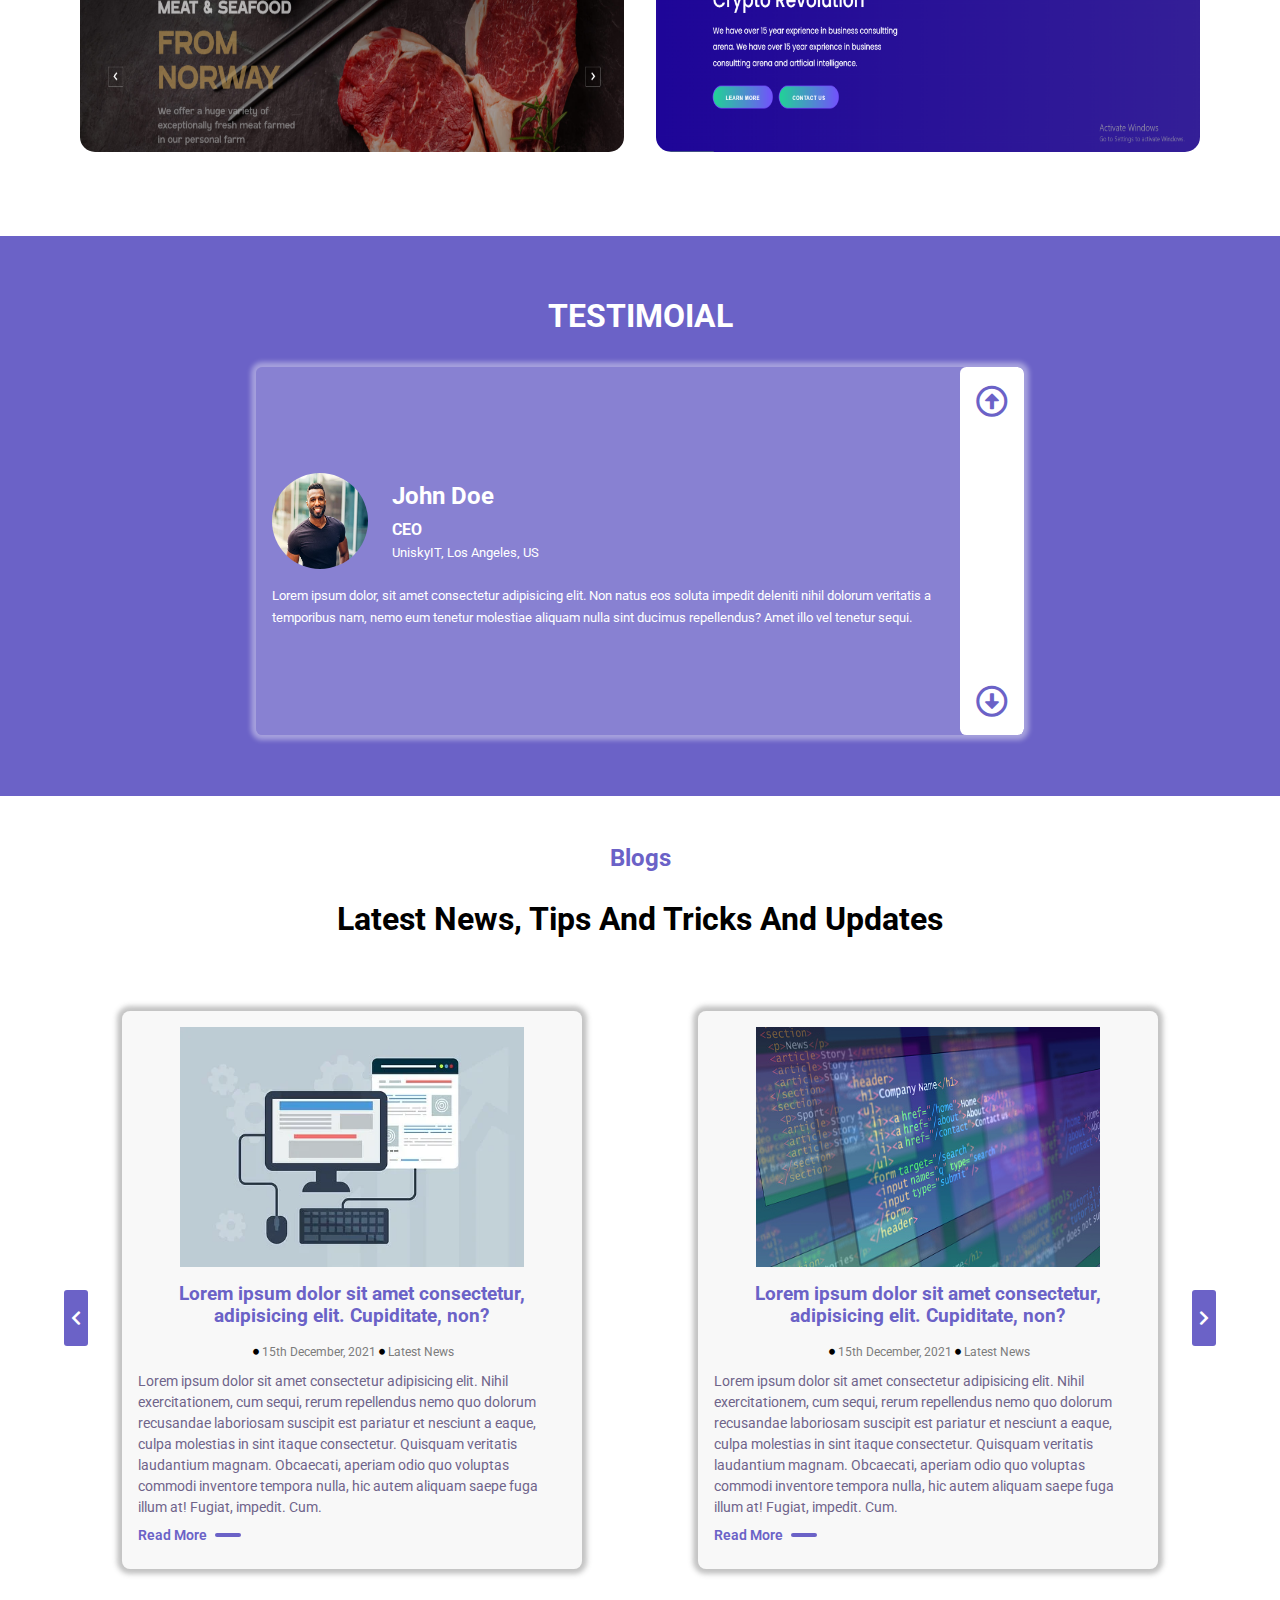
==== commit fd503da9: "contact section starting" ====
--- a/index.html
+++ b/index.html
@@ -276,7 +276,10 @@
                             culpa molestias in sint itaque consectetur. Quisquam veritatis laudantium magnam. Obcaecati,
                             aperiam odio quo voluptas commodi inventore tempora nulla, hic autem aliquam saepe fuga
                             illum
-                            at! Fugiat, impedit. Cum.</p>
+                            at! Fugiat, impedit. Cum.
+                            <br>
+                            <a href="#">Read More</a><span class="devider"></span></p>
+                            
                     </div>
 
                 </div>
@@ -294,7 +297,8 @@
                             culpa molestias in sint itaque consectetur. Quisquam veritatis laudantium magnam. Obcaecati,
                             aperiam odio quo voluptas commodi inventore tempora nulla, hic autem aliquam saepe fuga
                             illum
-                            at! Fugiat, impedit. Cum.</p>
+                            at! Fugiat, impedit. Cum.<br>
+                            <a href="#">Read More</a><span class="devider"></span></p>
                     </div>
 
                 </div>
@@ -312,7 +316,8 @@
                             culpa molestias in sint itaque consectetur. Quisquam veritatis laudantium magnam. Obcaecati,
                             aperiam odio quo voluptas commodi inventore tempora nulla, hic autem aliquam saepe fuga
                             illum
-                            at! Fugiat, impedit. Cum.</p>
+                            at! Fugiat, impedit. Cum.<br>
+                            <a href="#">Read More</a><span class="devider"></span></p>
                     </div>
 
                 </div>
@@ -330,7 +335,8 @@
                             culpa molestias in sint itaque consectetur. Quisquam veritatis laudantium magnam. Obcaecati,
                             aperiam odio quo voluptas commodi inventore tempora nulla, hic autem aliquam saepe fuga
                             illum
-                            at! Fugiat, impedit. Cum.</p>
+                            at! Fugiat, impedit. Cum.<br>
+                            <a href="#">Read More</a><span class="devider"></span></p>
                     </div>
 
                 </div>
@@ -338,6 +344,11 @@
             <i id="rightArrow" class="fas fa-chevron-right"></i>
         </div>
     </div>
+
+    <!-- Contacts -->
+
+
+
 
 
 
--- a/css file/style.css
+++ b/css file/style.css
@@ -821,7 +821,7 @@
     width: 90%;
     margin: 0 auto;
     position: relative;
-    height: 40em;
+    height: 42em;
     overflow: hidden;
     margin-top: 1em;
 }
@@ -836,25 +836,7 @@
     transition: 0.5s;
 }
 
-#blogSlider div:nth-of-type(1) {
-    flex-basis: 50%;
-    flex-grow: 0;
-    flex-shrink: 0;
-}
-
-#blogSlider div:nth-of-type(2) {
-    flex-basis: 50%;
-    flex-grow: 0;
-    flex-shrink: 0;
-}
-
-#blogSlider div:nth-of-type(3) {
-    flex-basis: 50%;
-    flex-grow: 0;
-    flex-shrink: 0;
-}
-
-#blogSlider div:nth-of-type(4) {
+#blogSlider div:nth-of-type(1), #blogSlider div:nth-of-type(2), #blogSlider div:nth-of-type(3), #blogSlider div:nth-of-type(4) {
     flex-basis: 50%;
     flex-grow: 0;
     flex-shrink: 0;
@@ -915,6 +897,27 @@
     font-family: 'Roboto', sans-serif;
     line-height: 1.5em;
     font-size: 14px;
+}
+
+.contentsOfBlogs p a {
+    color: #6b62c7;
+    font-weight: 600;
+    float: left;
+    padding: 0.5em 0;
+}
+
+.contentsOfBlogs p a:hover {
+    padding-right: 3px;
+    transition: 0.2s;
+}
+
+.devider {
+    height: 4px;
+    width: 26px;
+    background:#6b62c7;
+    border-radius: 5px;
+    float: left;
+    margin: 15px 8px;
 }
 
 #leftArrow {
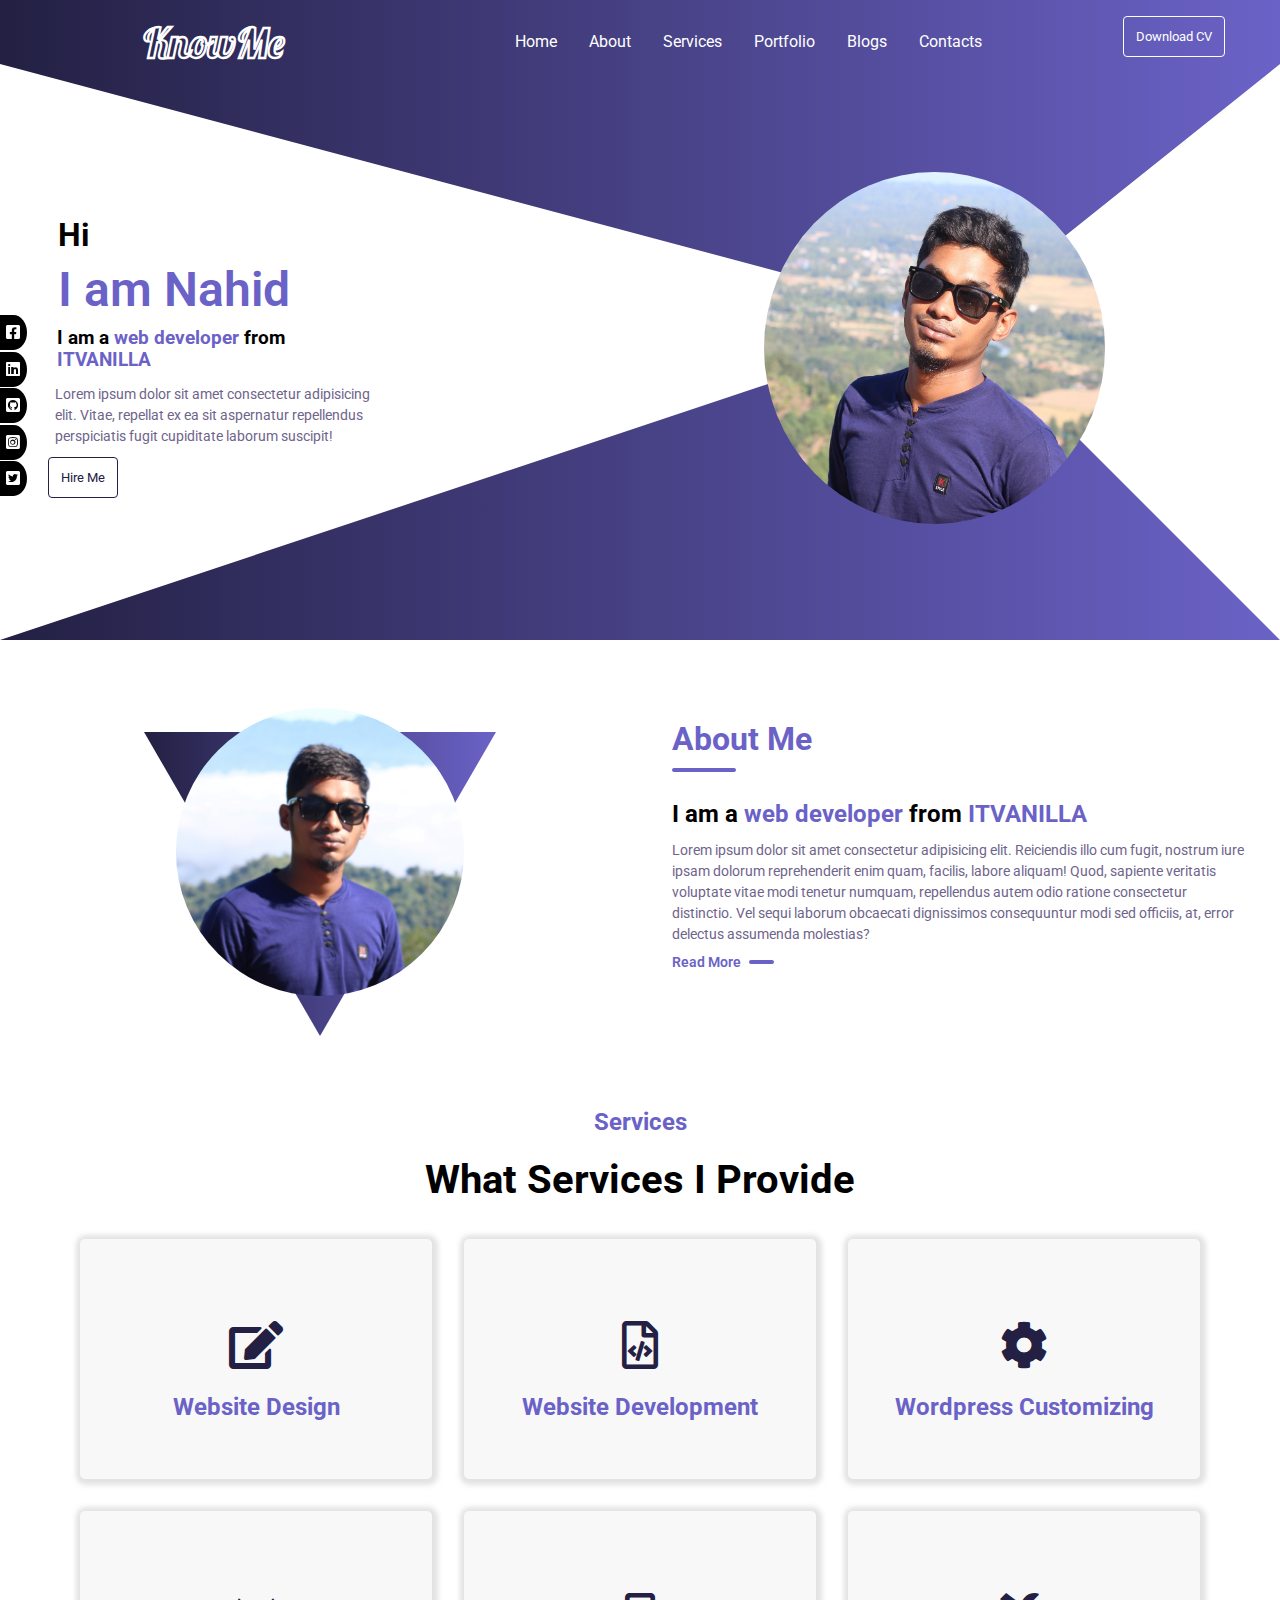
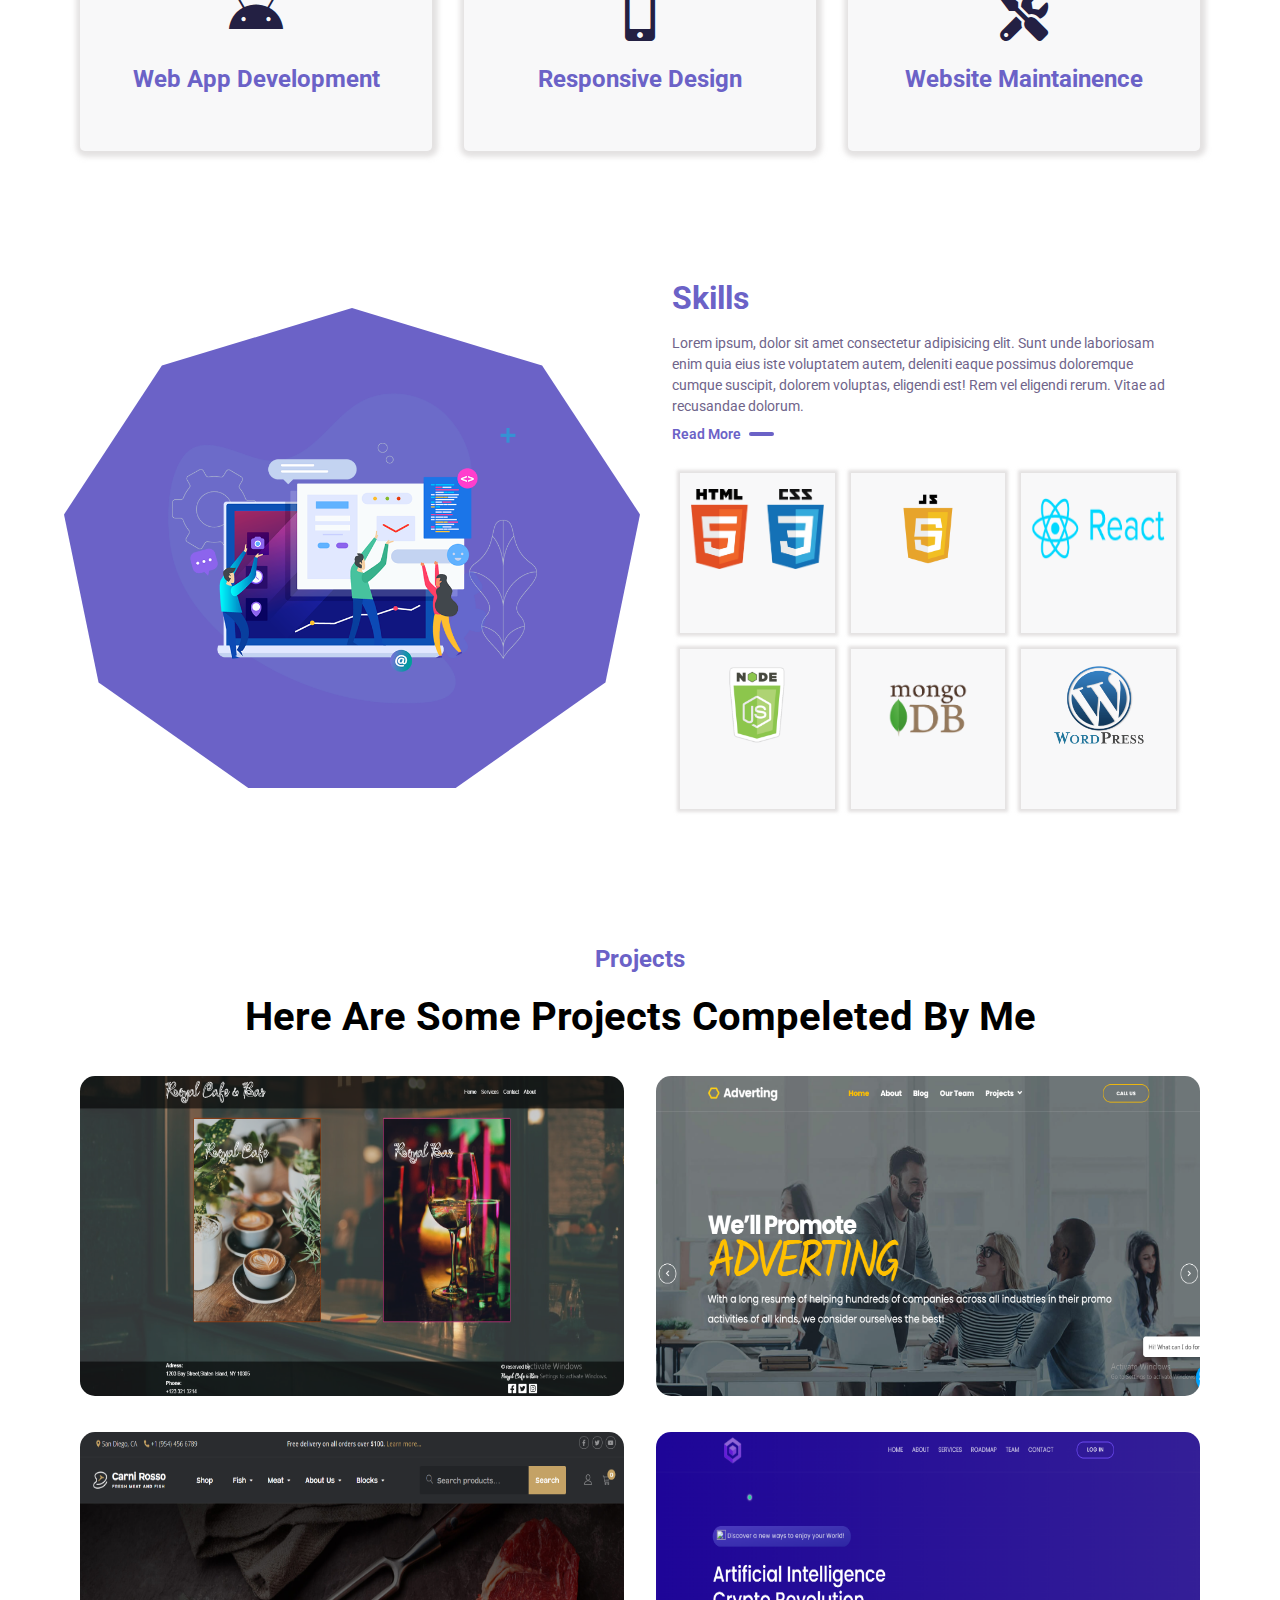
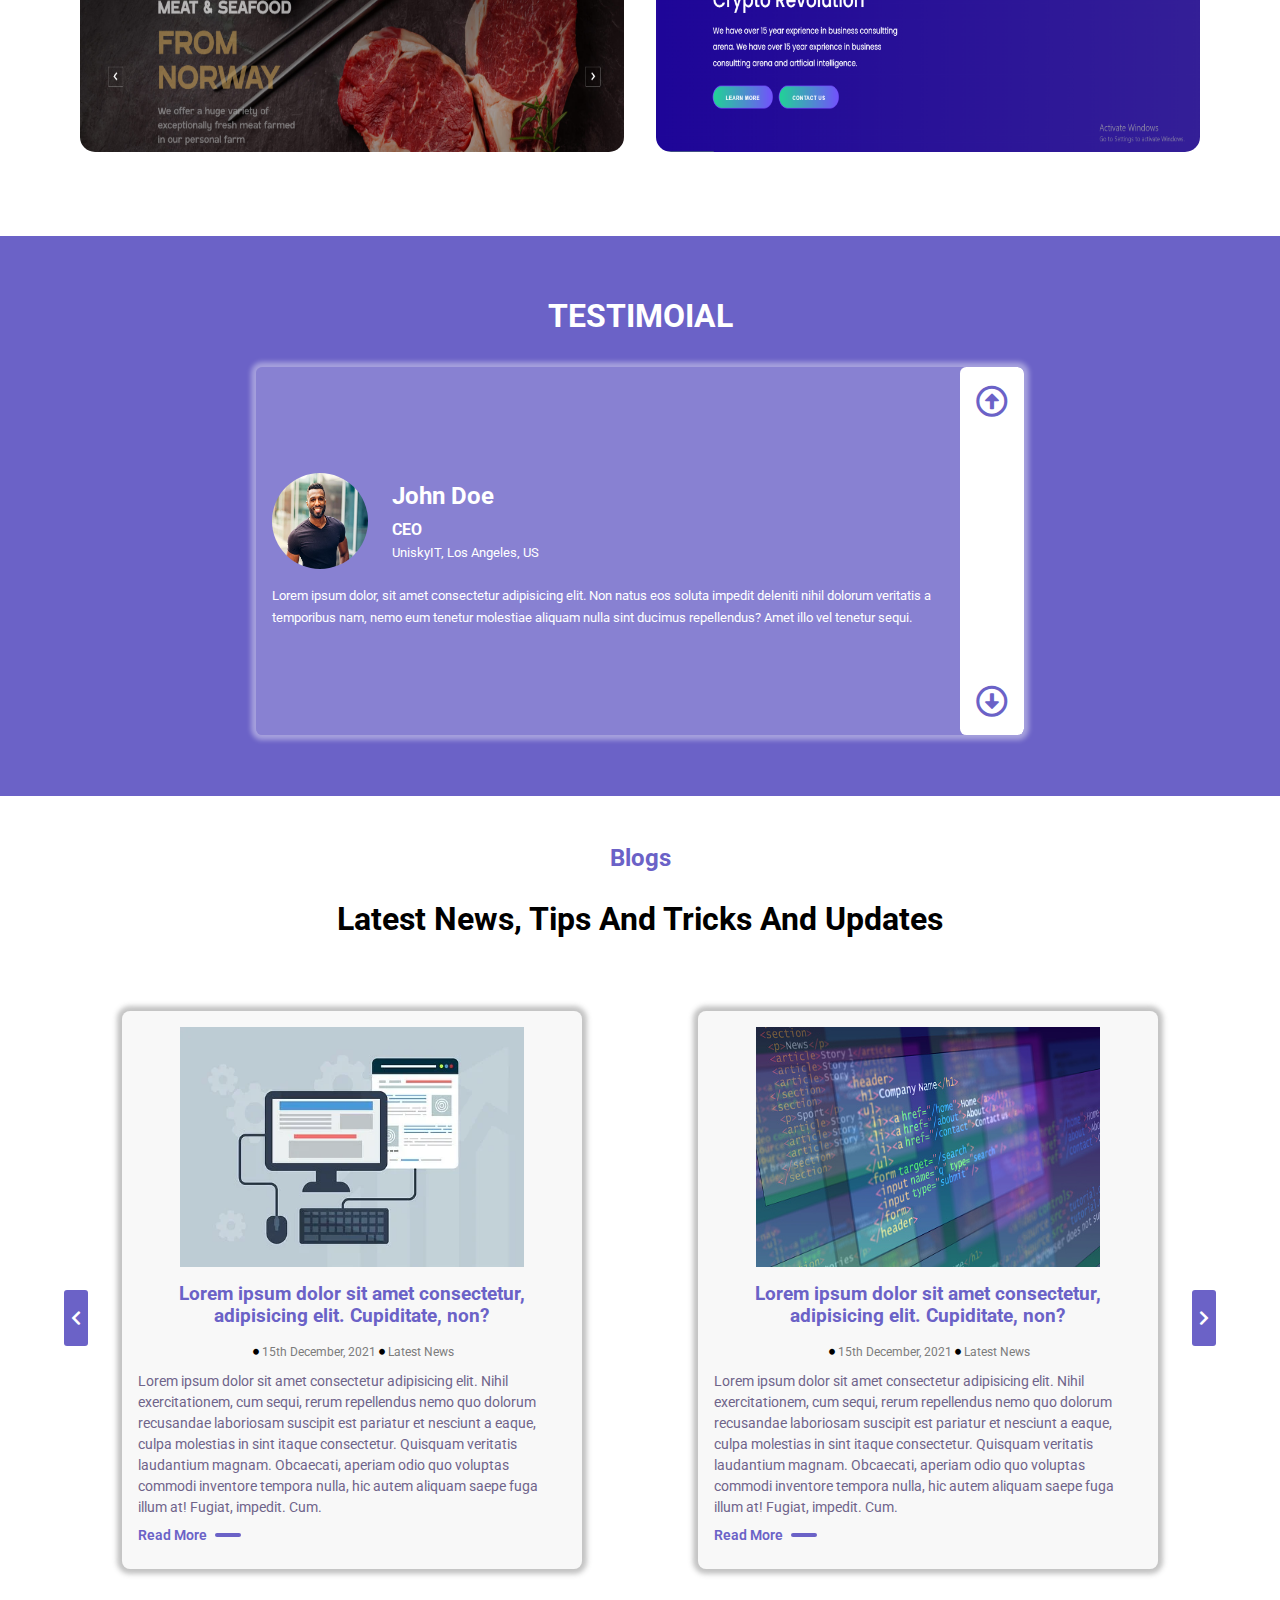
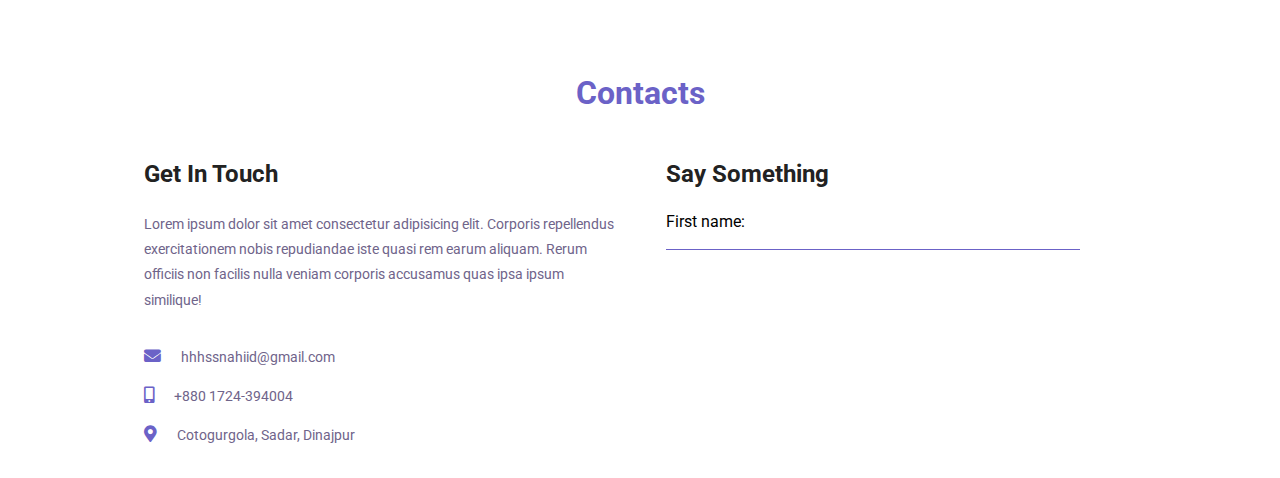
==== commit 41027fa0: "contact section work is going on" ====
--- a/index.html
+++ b/index.html
@@ -278,8 +278,9 @@
                             illum
                             at! Fugiat, impedit. Cum.
                             <br>
-                            <a href="#">Read More</a><span class="devider"></span></p>
-                            
+                            <a href="#">Read More</a><span class="devider"></span>
+                        </p>
+
                     </div>
 
                 </div>
@@ -298,7 +299,8 @@
                             aperiam odio quo voluptas commodi inventore tempora nulla, hic autem aliquam saepe fuga
                             illum
                             at! Fugiat, impedit. Cum.<br>
-                            <a href="#">Read More</a><span class="devider"></span></p>
+                            <a href="#">Read More</a><span class="devider"></span>
+                        </p>
                     </div>
 
                 </div>
@@ -317,7 +319,8 @@
                             aperiam odio quo voluptas commodi inventore tempora nulla, hic autem aliquam saepe fuga
                             illum
                             at! Fugiat, impedit. Cum.<br>
-                            <a href="#">Read More</a><span class="devider"></span></p>
+                            <a href="#">Read More</a><span class="devider"></span>
+                        </p>
                     </div>
 
                 </div>
@@ -336,7 +339,8 @@
                             aperiam odio quo voluptas commodi inventore tempora nulla, hic autem aliquam saepe fuga
                             illum
                             at! Fugiat, impedit. Cum.<br>
-                            <a href="#">Read More</a><span class="devider"></span></p>
+                            <a href="#">Read More</a><span class="devider"></span>
+                        </p>
                     </div>
 
                 </div>
@@ -346,6 +350,29 @@
     </div>
 
     <!-- Contacts -->
+
+    <div id="contacts">
+        <h1>Contacts</h1>
+        <div id="contactDetails">
+            <div class="myContacts">
+                <h2>Get In Touch</h2>
+                <p>Lorem ipsum dolor sit amet consectetur adipisicing elit. Corporis repellendus exercitationem nobis
+                    repudiandae iste quasi rem earum aliquam. Rerum officiis non facilis nulla veniam corporis accusamus
+                    quas ipsa ipsum similique!</p>
+                    <div>
+                        <p><i class="fas fa-envelope"></i> hhhssnahiid@gmail.com</p>
+                        <p><i class="fas fa-mobile-alt"></i> +880 1724-394004</p>
+                        <p><i class="fas fa-map-marker-alt"></i> Cotogurgola, Sadar, Dinajpur</p>
+                    </div>
+            </div>
+            <div class="contactWithMe">
+                <h2>Say Something</h2>
+                <label for="fname">First name:</label>
+                <input type="text" id="fname" name="fname">
+            </div>
+        </div>
+    </div>
+
 
 
 
--- a/css file/style.css
+++ b/css file/style.css
@@ -952,6 +952,66 @@
     z-index: 2;
 }
 
+/* contacts */
+
+#contacts {
+    width: 100%;
+    margin-top: 3em;
+}
+
+#contacts h1 {
+    text-align: center;
+    color: #6b62c7;
+}
+
+#contactDetails {
+    width: 80%;
+    margin: 0 auto;
+    display: flex;
+    margin-top: 2em;
+}
+
+.myContacts {
+    width: 50%;
+    padding: 1em;
+}
+
+.myContacts h2, .contactWithMe h2 {
+    color: #222222;
+    margin-bottom: 1em;
+}
+
+.myContacts div {
+    margin-top: 2em;
+}
+
+.myContacts div p {
+    margin-bottom: 1em;
+}
+
+.myContacts p {
+    color: #6f648a;
+    line-height: 1.8em;
+    font-size: 14px;
+}
+
+.myContacts i {
+    font-size: 1.2em;
+    margin-right: 1em;
+    color: #6b62c7;
+}
+
+.contactWithMe {
+    width: 48%;
+    margin: 0 1%;
+    padding: 1em;
+}
+
+#fname {
+    border: #fff;
+    border-bottom: 1.5px solid #6b62c7;
+    width: 90%;
+}
 
 
 
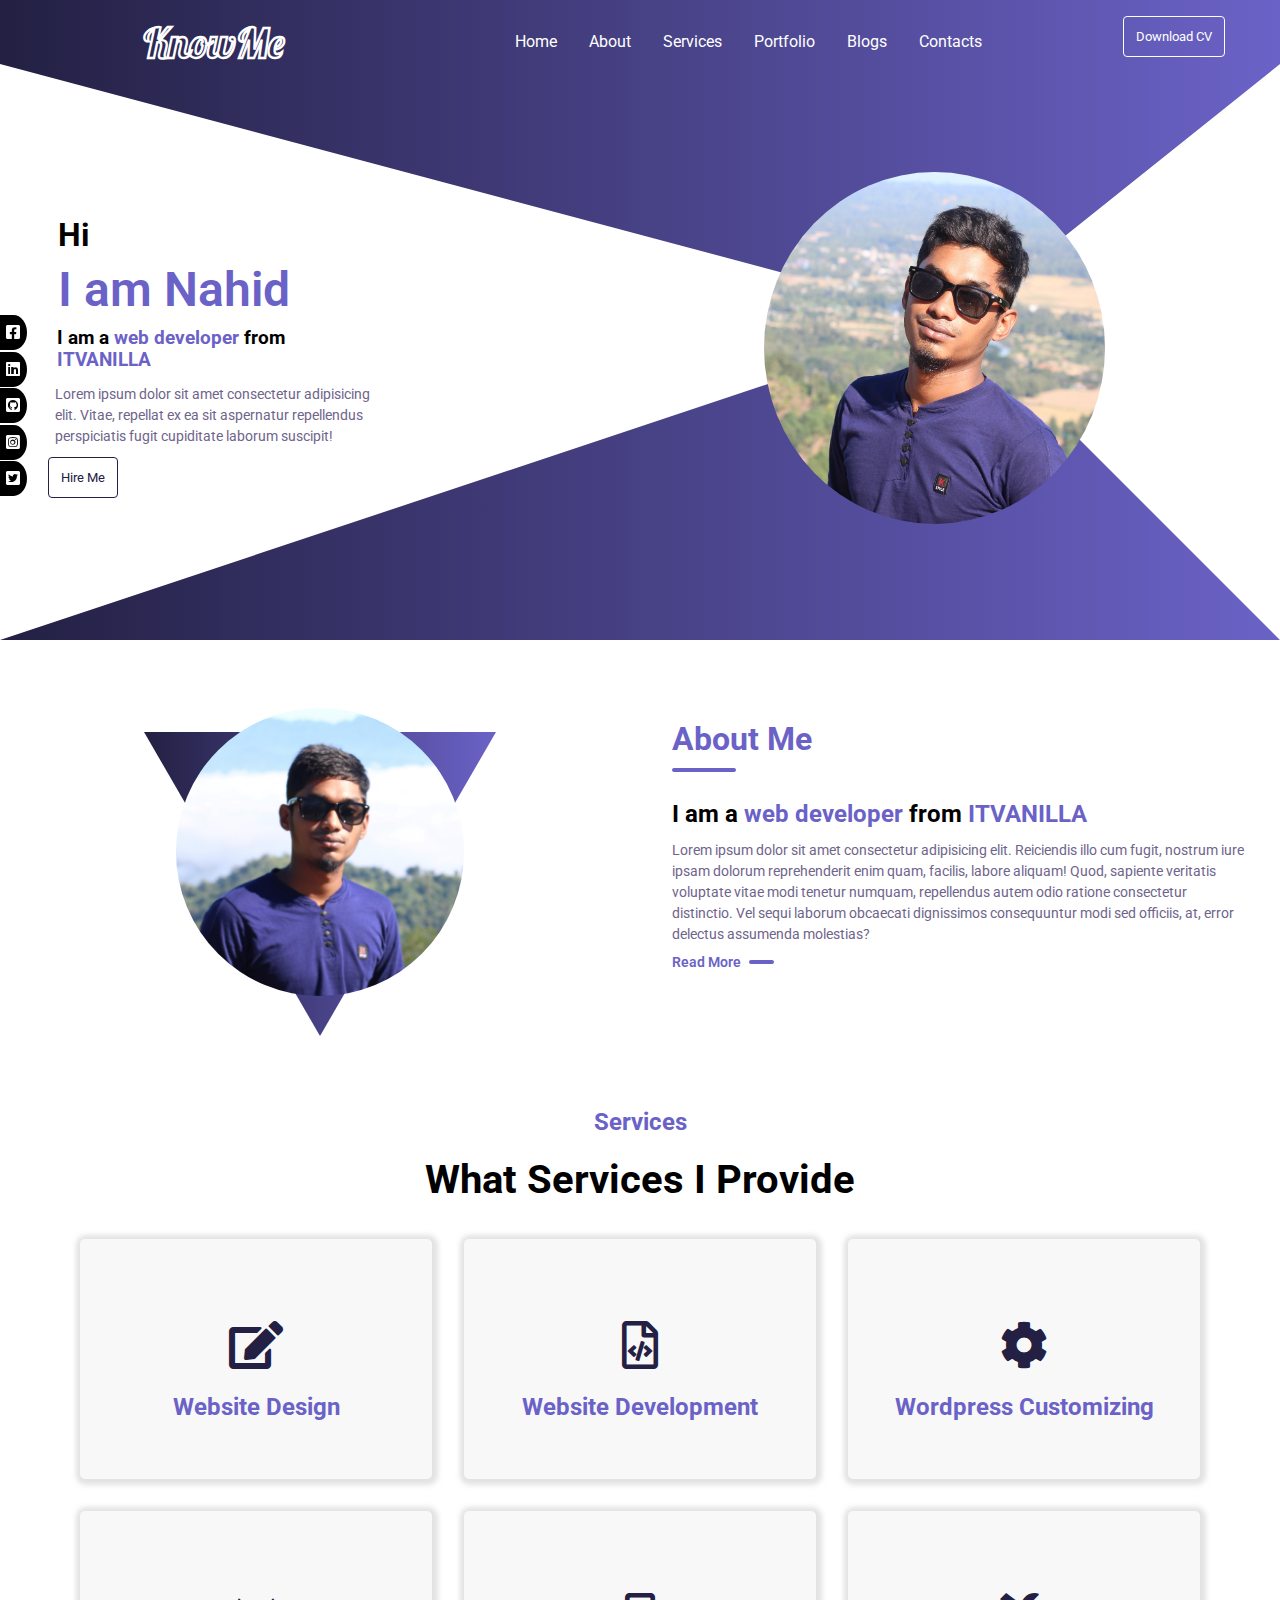
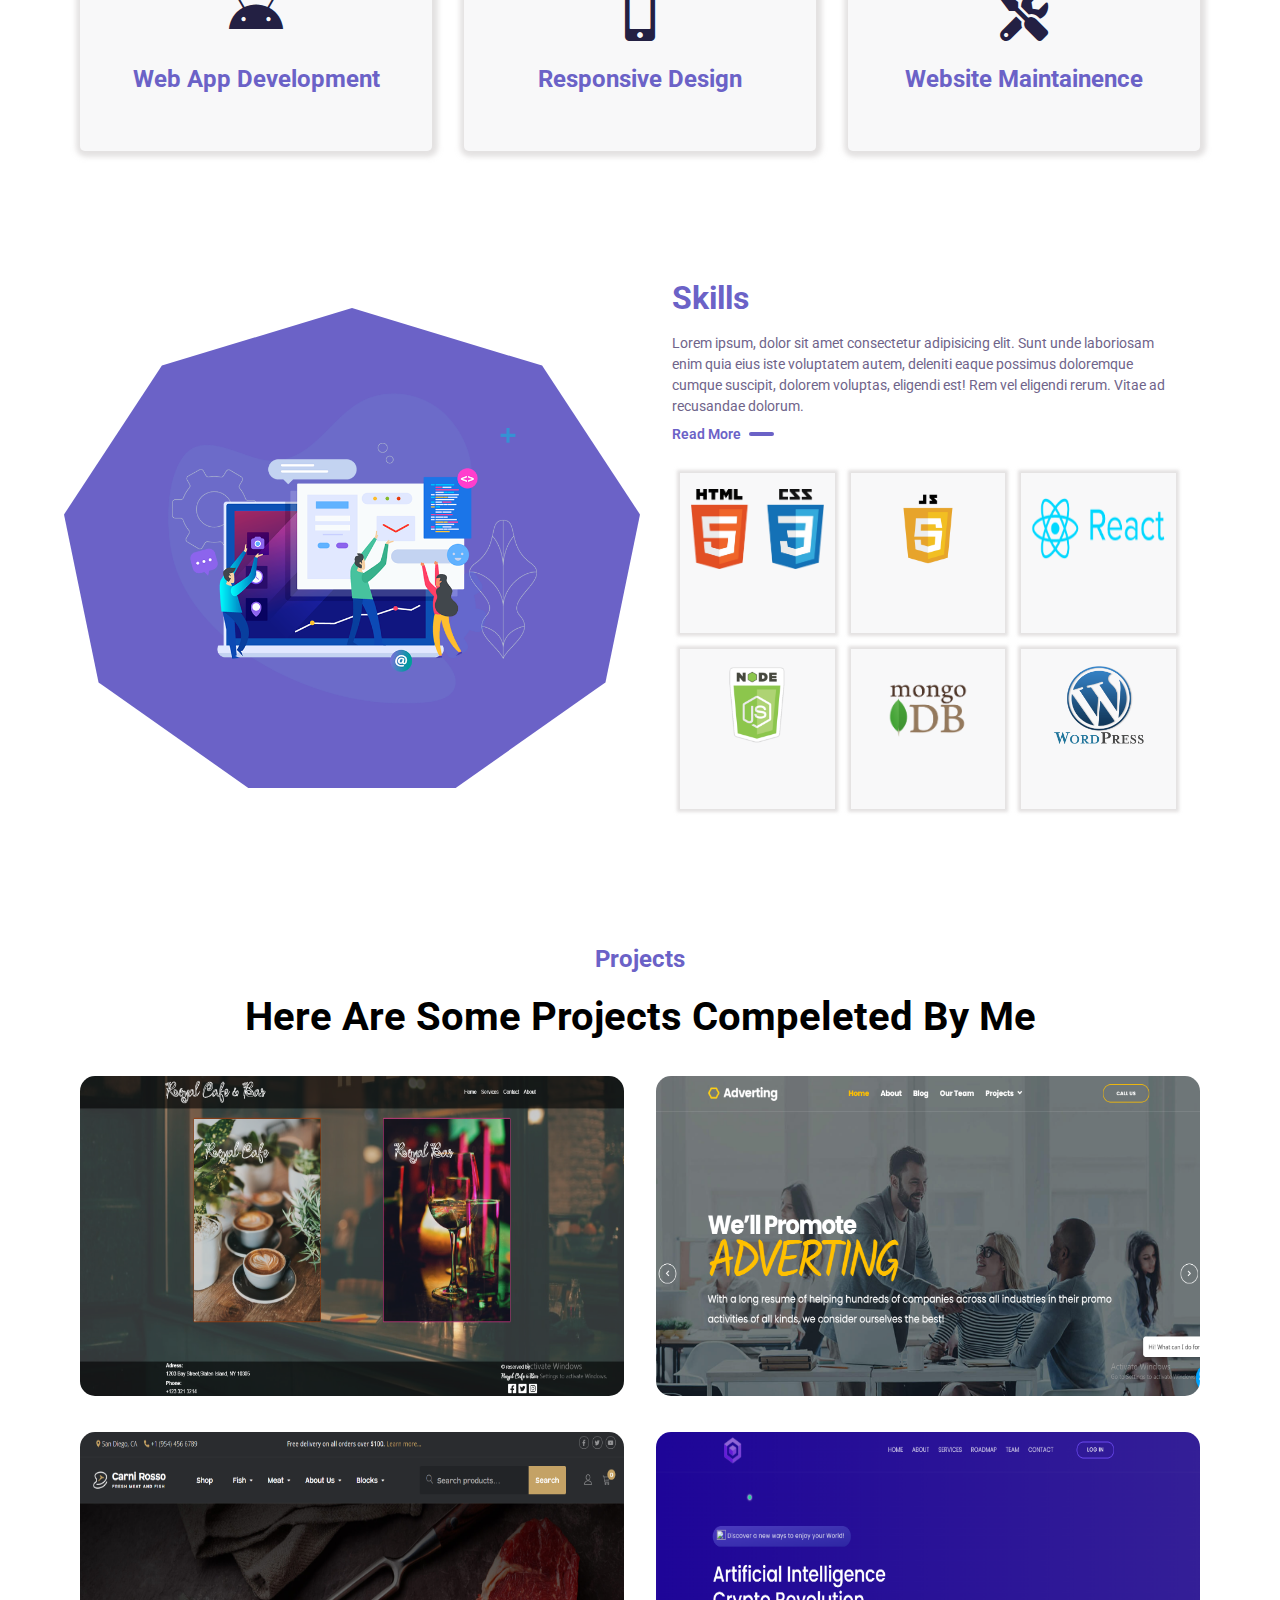
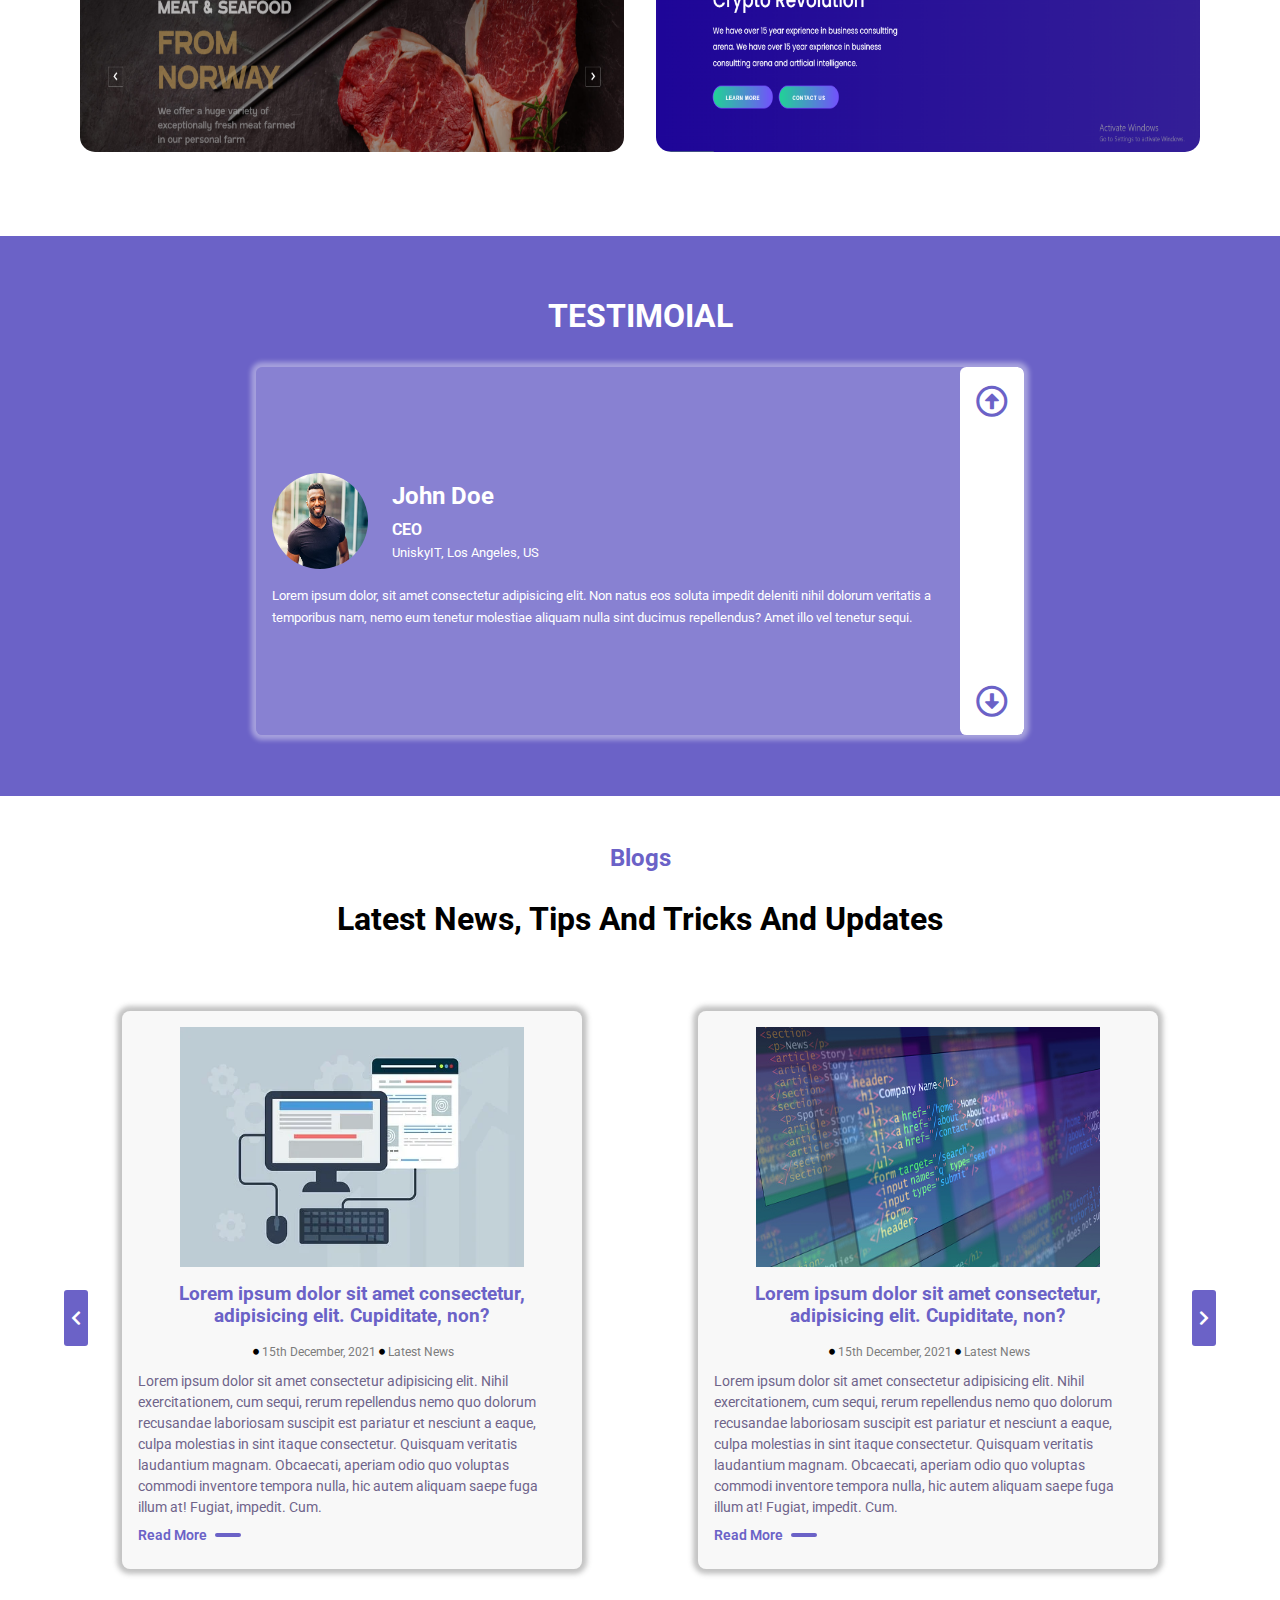
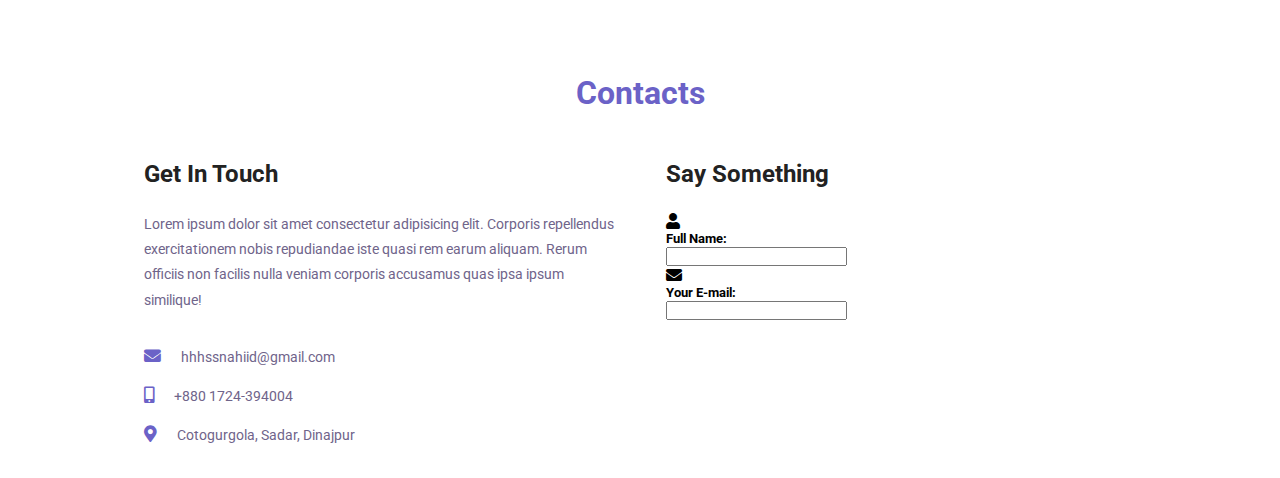
==== commit 5f88a634: "contact section work is going on" ====
--- a/index.html
+++ b/index.html
@@ -359,16 +359,30 @@
                 <p>Lorem ipsum dolor sit amet consectetur adipisicing elit. Corporis repellendus exercitationem nobis
                     repudiandae iste quasi rem earum aliquam. Rerum officiis non facilis nulla veniam corporis accusamus
                     quas ipsa ipsum similique!</p>
-                    <div>
-                        <p><i class="fas fa-envelope"></i> hhhssnahiid@gmail.com</p>
-                        <p><i class="fas fa-mobile-alt"></i> +880 1724-394004</p>
-                        <p><i class="fas fa-map-marker-alt"></i> Cotogurgola, Sadar, Dinajpur</p>
-                    </div>
+                <div>
+                    <p><i class="fas fa-envelope"></i> hhhssnahiid@gmail.com</p>
+                    <p><i class="fas fa-mobile-alt"></i> +880 1724-394004</p>
+                    <p><i class="fas fa-map-marker-alt"></i> Cotogurgola, Sadar, Dinajpur</p>
+                </div>
             </div>
             <div class="contactWithMe">
-                <h2>Say Something</h2>
-                <label for="fname">First name:</label>
-                <input type="text" id="fname" name="fname">
+                <form action="index.html">
+                    <h2>Say Something</h2>
+                    <div class="inputArea">
+                        <div class="icons">
+                            <i class="fas fa-user"></i>
+                        </div>
+                        <h5>Full Name:</h5>
+                        <input type="text" class="input" name="name">
+                    </div>
+                    <div class="inputArea">
+                        <div class="icons">
+                            <i class="fas fa-envelope"></i>
+                        </div>
+                        <h5>Your E-mail:</h5>
+                        <input type="text" class="input" name="name">
+                    </div>
+                </form>
             </div>
         </div>
     </div>
--- a/css file/style.css
+++ b/css file/style.css
@@ -1007,11 +1007,7 @@
     padding: 1em;
 }
 
-#fname {
-    border: #fff;
-    border-bottom: 1.5px solid #6b62c7;
-    width: 90%;
-}
+
 
 
 
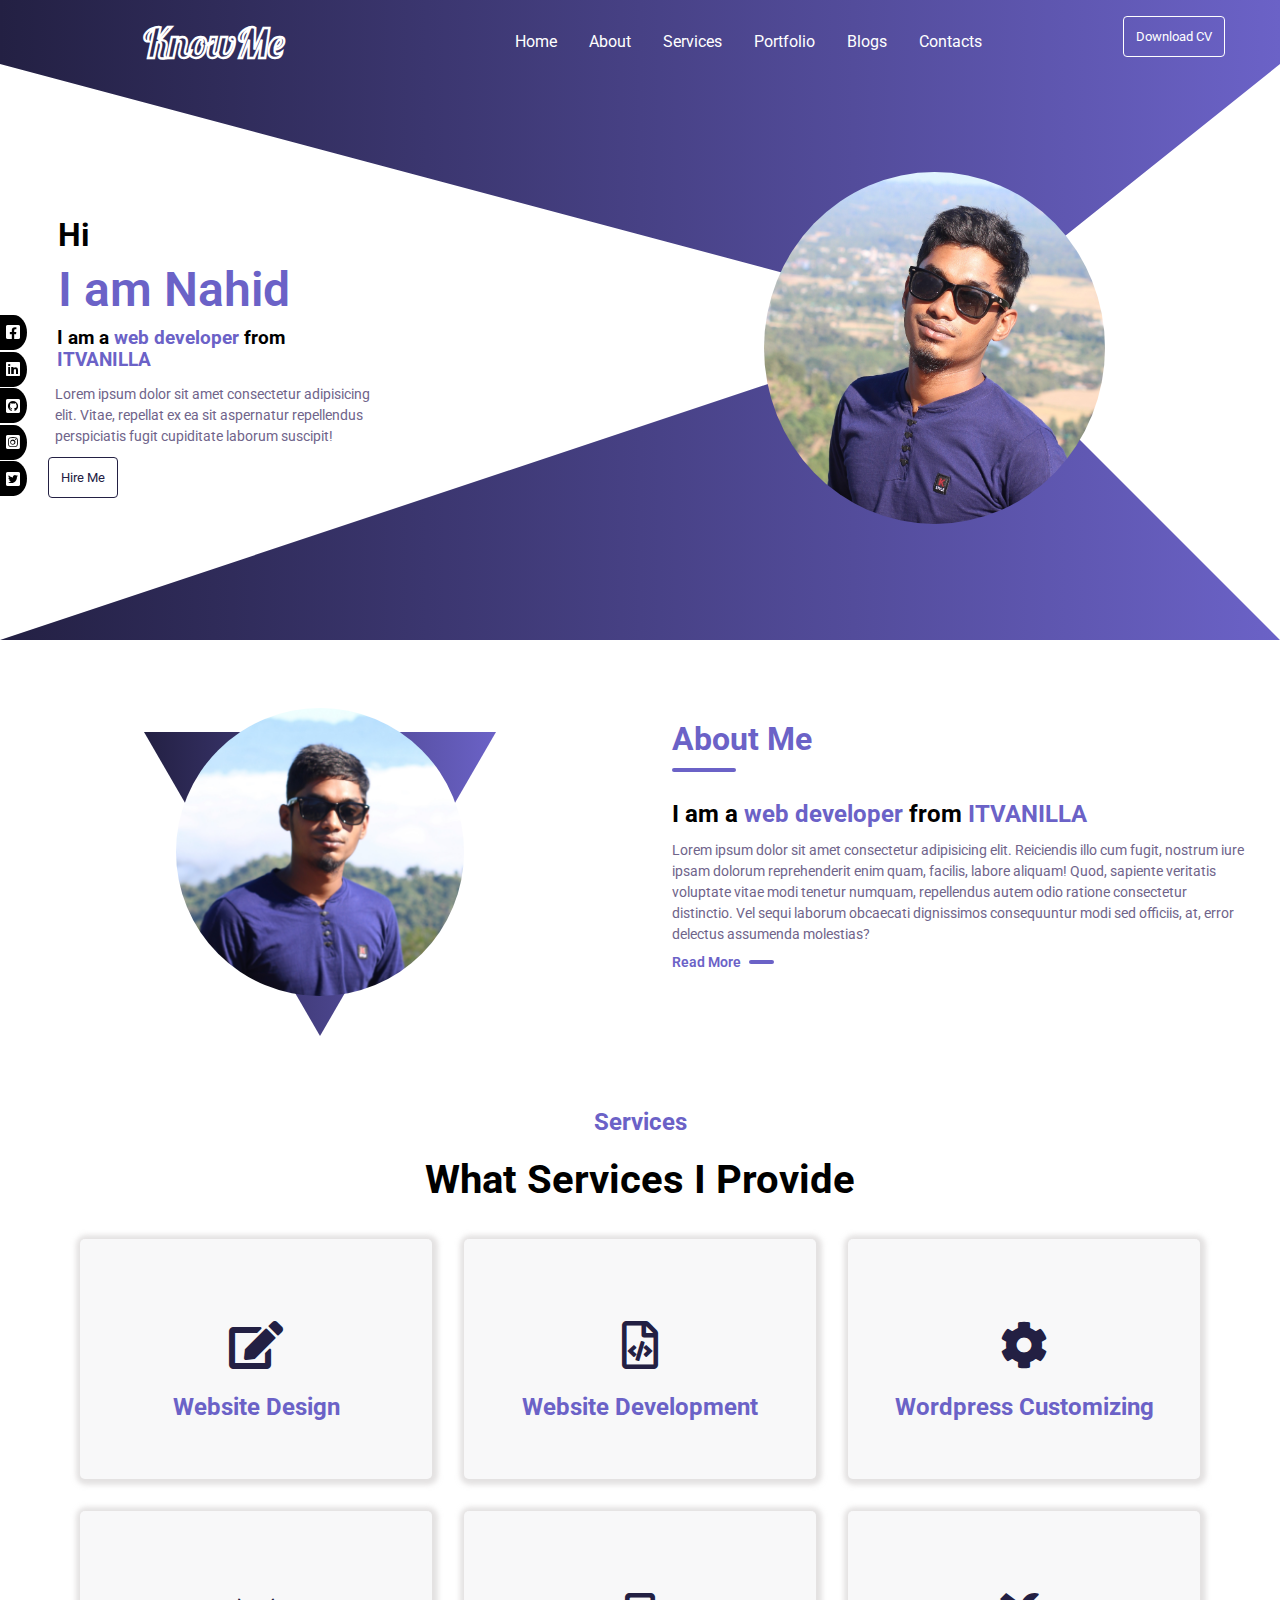
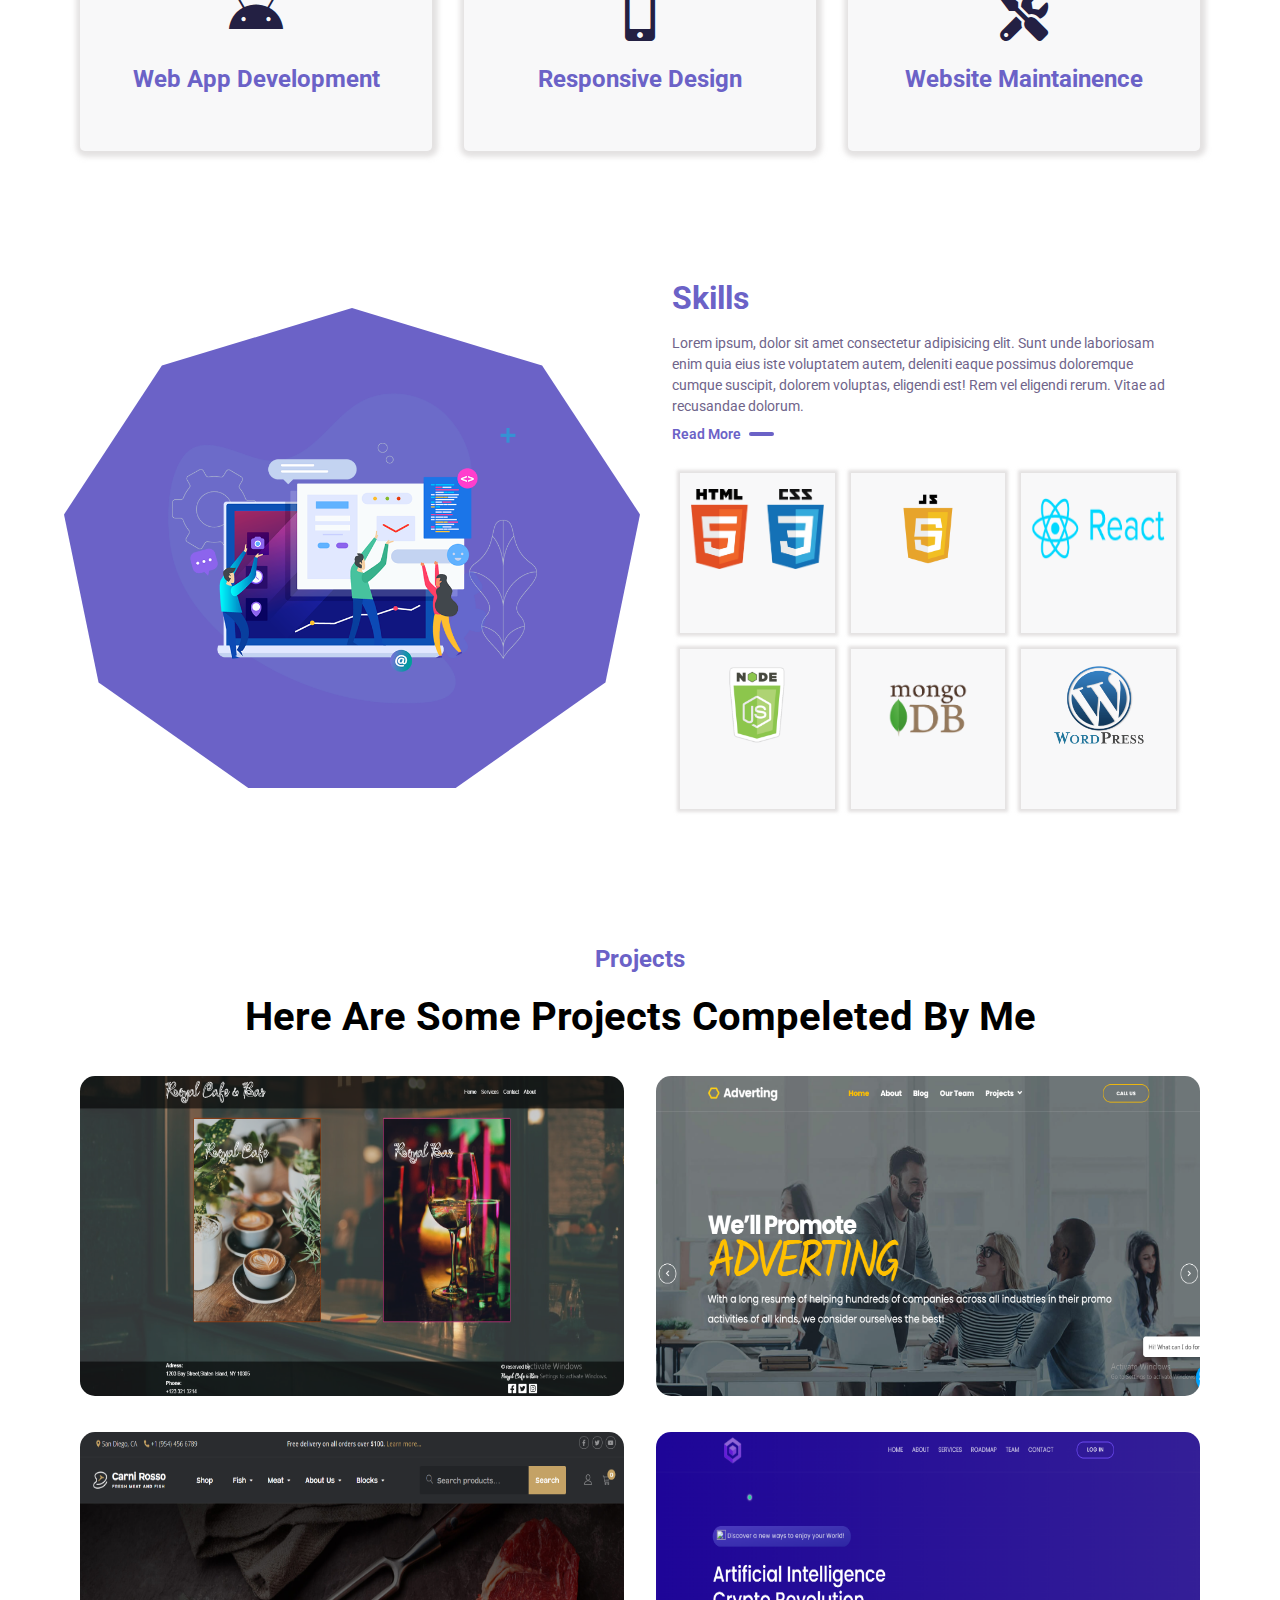
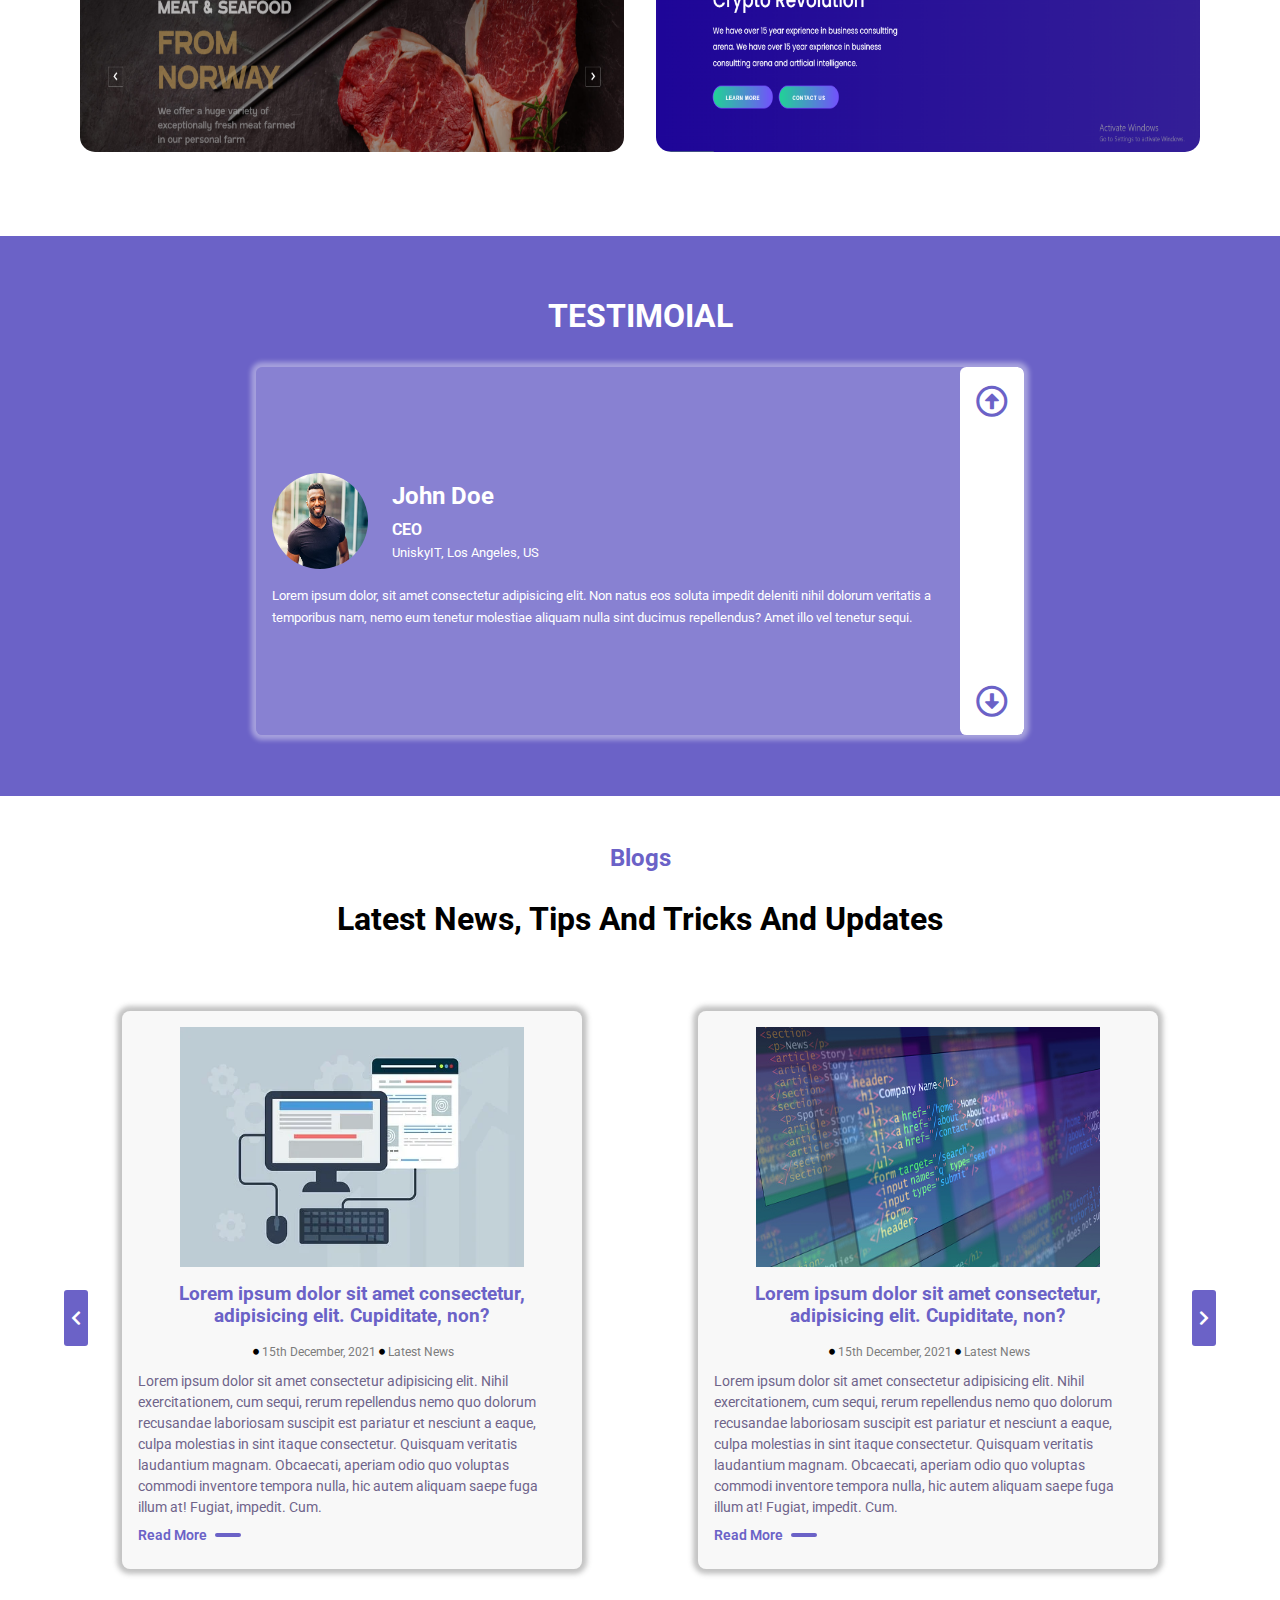
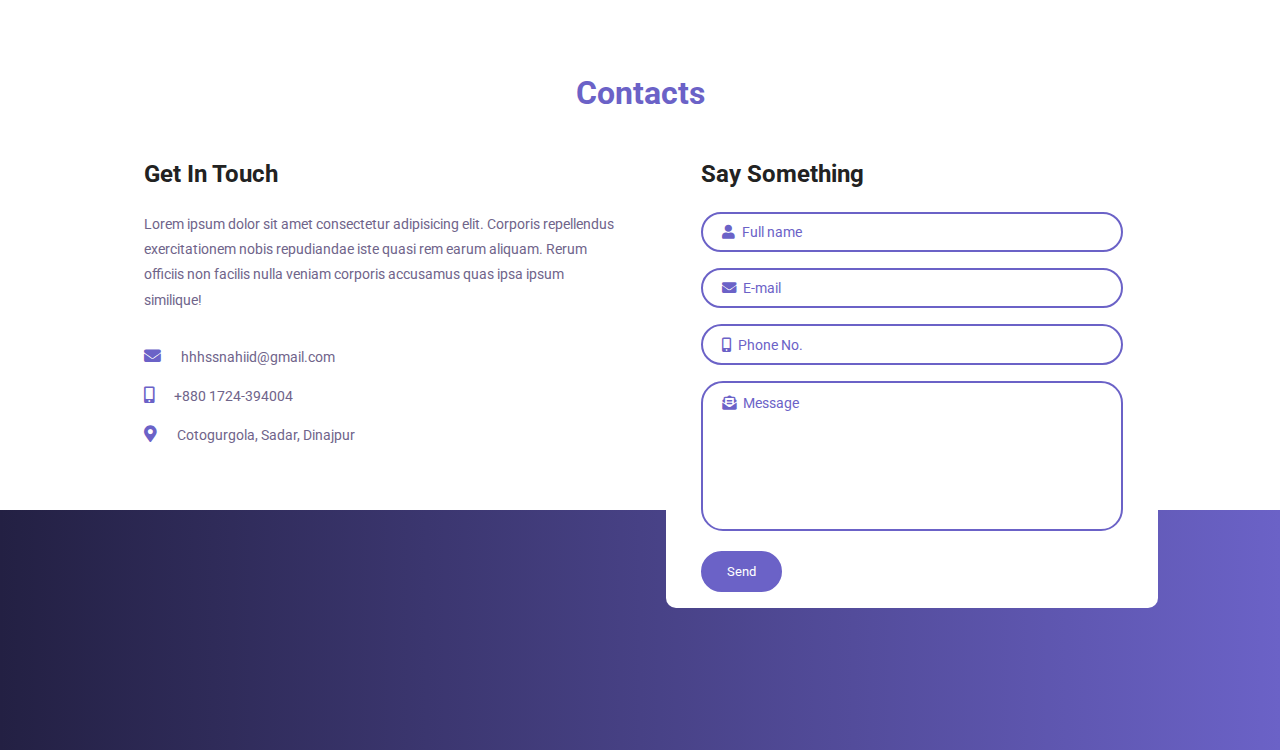
==== commit 3df90400: "footer section work is going on" ====
--- a/index.html
+++ b/index.html
@@ -366,27 +366,39 @@
                 </div>
             </div>
             <div class="contactWithMe">
-                <form action="index.html">
-                    <h2>Say Something</h2>
-                    <div class="inputArea">
-                        <div class="icons">
-                            <i class="fas fa-user"></i>
-                        </div>
-                        <h5>Full Name:</h5>
-                        <input type="text" class="input" name="name">
-                    </div>
-                    <div class="inputArea">
-                        <div class="icons">
-                            <i class="fas fa-envelope"></i>
-                        </div>
-                        <h5>Your E-mail:</h5>
-                        <input type="text" class="input" name="name">
-                    </div>
-                </form>
-            </div>
-        </div>
-    </div>
-
+                <div id="positioning">
+                    <form action="index.html">
+                        <h2>Say Something</h2>
+                        <div class="inputArea">
+                            <input type="text" class="input" name="name">
+                            <label for="name"><i class="fas fa-user"></i>Full name</label>
+                            <span><i class="fas fa-user"></i>Full name</span>
+                        </div>
+                        <div class="inputArea">
+                            <input type="email" class="input" name="email">
+                            <label for="email"><i class="fas fa-envelope"></i>E-mail</label>
+                            <span><i class="fas fa-envelope"></i>E-mail</span>
+                        </div>
+                        <div class="inputArea">
+                            <input type="tel" class="input" name="phone">
+                            <label for="phone"><i class="fas fa-mobile-alt"></i>Phone No.
+                            </label>
+                            <span><i class="fas fa-mobile-alt"></i>Phone No.</span>
+                        </div>
+                        <div class="inputArea textarea">
+                            <textarea name="message" class="input"></textarea>
+                            <label for="name"><i class="fas fa-envelope-open-text"></i>Message</label>
+                            <span><i class="fas fa-envelope-open-text"></i>Message</span>
+                        </div>
+                        <input type="submit" value="Send" class="btn">
+                    </form>
+                </div>
+            </div>
+        </div>
+    </div>
+
+    <!-- footerarea -->
+    <footer></footer>
 
 
 
--- a/css file/style.css
+++ b/css file/style.css
@@ -1001,16 +1001,152 @@
     color: #6b62c7;
 }
 
+/* form */
+
 .contactWithMe {
     width: 48%;
     margin: 0 1%;
-    padding: 1em;
-}
-
-
-
-
-
+    padding: 0 1em;
+    position: relative;
+}
+
+#positioning {
+    background-color: #fff;
+    z-index: 2;
+    position: absolute;
+    width: 100%;
+    top: 0;
+    border-radius: 10px;
+}
+
+form {
+    padding: 1em 2.2em;
+    z-index: 10;
+    overflow: hidden;
+    position: relative;
+}
+
+.inputArea {
+    position: relative;
+    margin: 1em 0;
+}
+
+.input {
+    width: 100%;
+    outline: none;
+    border: 2px solid #6b62c7;
+    background: none;
+    padding: 0.6em 1.2em;
+    color: #6b62c7;
+    font-weight: 500;
+    font-size: 0.95em;
+    letter-spacing: 0.5px;
+    border-radius: 25px;
+    transition: 0.3s;
+}
+
+textarea.input {
+    padding: 0.8em 1.2em;
+    min-height: 150px;
+    border-radius: 22px;
+    resize: none;
+    overflow-y: auto;
+}
+
+.inputArea label {
+    position: absolute;
+    top: 50%;
+    left: 15px;
+    transform: translateY(-50%);
+    padding: 0 0.4em;
+    color: #6b62c7;
+    font-size: 0.9em;
+    font-weight: 400;
+    pointer-events: none;
+    z-index: 1000;
+    transition: 0.5s;
+}
+
+.inputArea label i {
+    margin-right: .5em;
+}
+
+.inputArea.textarea label {
+    top: 1em;
+    transform: translateY(0);
+}
+
+.btn {
+    padding: .9em 1.8em;
+    background-color: #6b62c7;
+    border: 2px solid #6b62c7;
+    cursor: pointer;
+    color: #fff;
+    line-height: 1;
+    border-radius: 25px;
+    outline: none;
+    transition: 0.3s;
+    margin: 0;
+}
+
+.btn:hover {
+    background: #fff;
+    color: #6b62c7;
+}
+
+.inputArea span {
+    position: absolute;
+    top: 0;
+    left: 25px;
+    transform: translateY(-50%);
+    font-size: 0.8em;
+    padding: 0 0.4em;
+    color: transparent;
+    pointer-events: none;
+    z-index: 500;
+}
+
+.inputArea span i {
+    margin-right: .4em;
+}
+
+.inputArea span::before, .inputArea span::after {
+    content: "";
+    position: absolute;
+    width: 10%;
+    height: 5px;
+    background-color: #fff;
+    top: 50%;
+    transform: translateY(-50%);
+    opacity: 0;
+    transition: 0.3s;
+}
+
+.inputArea span::before {
+    left: 50%;
+}
+
+.inputArea span::after {
+    right: 50%;
+}
+
+.inputArea.focus label {
+    top: 0;
+    transform: translateY(-50%);
+    left: 25px;
+    font-size: 0.8em;
+}
+
+.inputArea.focus span::before, .inputArea.focus span::after {
+    width: 50%;
+    opacity: 1;
+}
+
+footer {
+    margin-top: 2em;
+    height: 15em;
+    background: linear-gradient(to right, #232043 , #6b62c7);
+}
 
 
 
--- a/css file/tabletresponsive.css
+++ b/css file/tabletresponsive.css
@@ -144,4 +144,22 @@
         flex-shrink: 0;
         margin: 1%;
     }
+
+    #contactDetails {
+        width: 90%;
+        display: flex;
+        flex-direction: column;
+    }
+
+    #positioning {
+        position: relative;
+    }
+
+    .contactWithMe, .myContacts {
+        width: 100%;
+    }
+
+    form {
+        padding: 1em 0.1em;
+    }
 }--- a/css file/mobileresponsive.css
+++ b/css file/mobileresponsive.css
@@ -125,4 +125,8 @@
     .contentsOfBlogs {
         padding: .5em;
     }
+
+    form {
+        padding: 1em 0.1em;
+    }
 }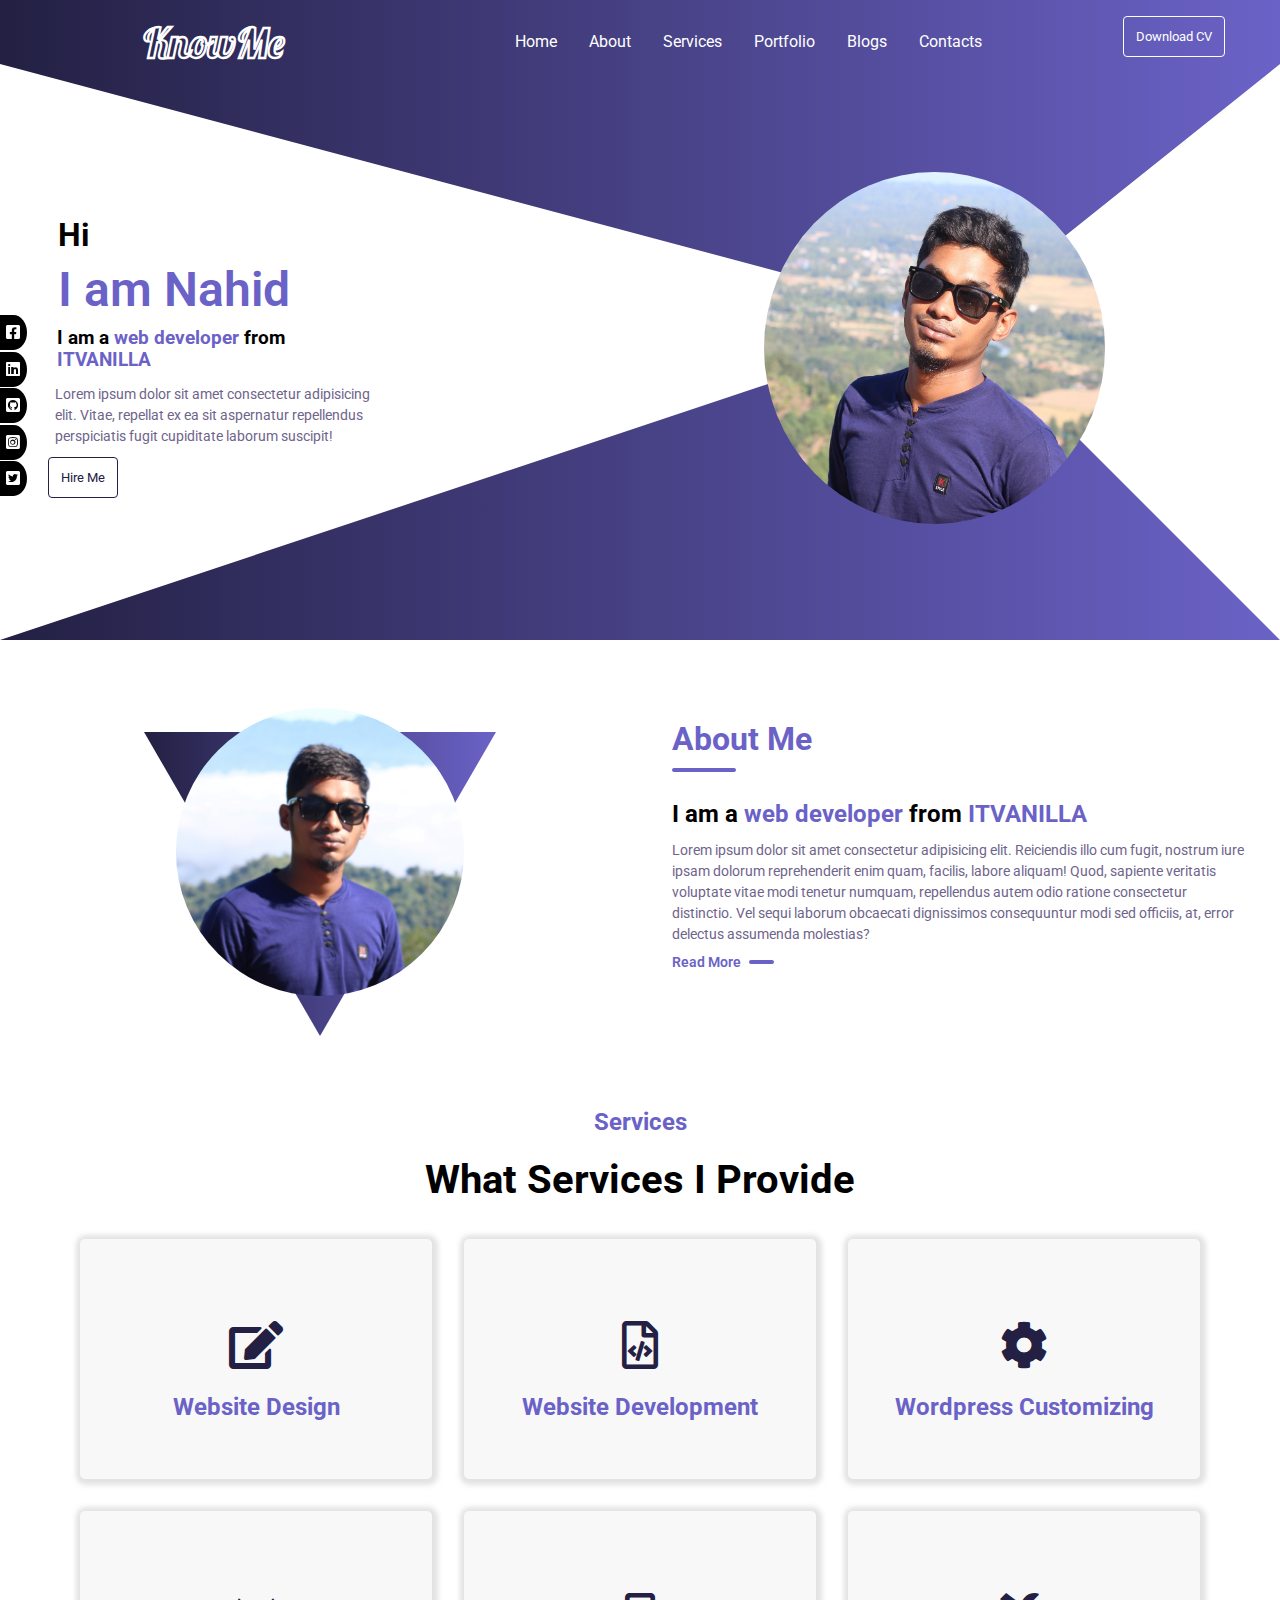
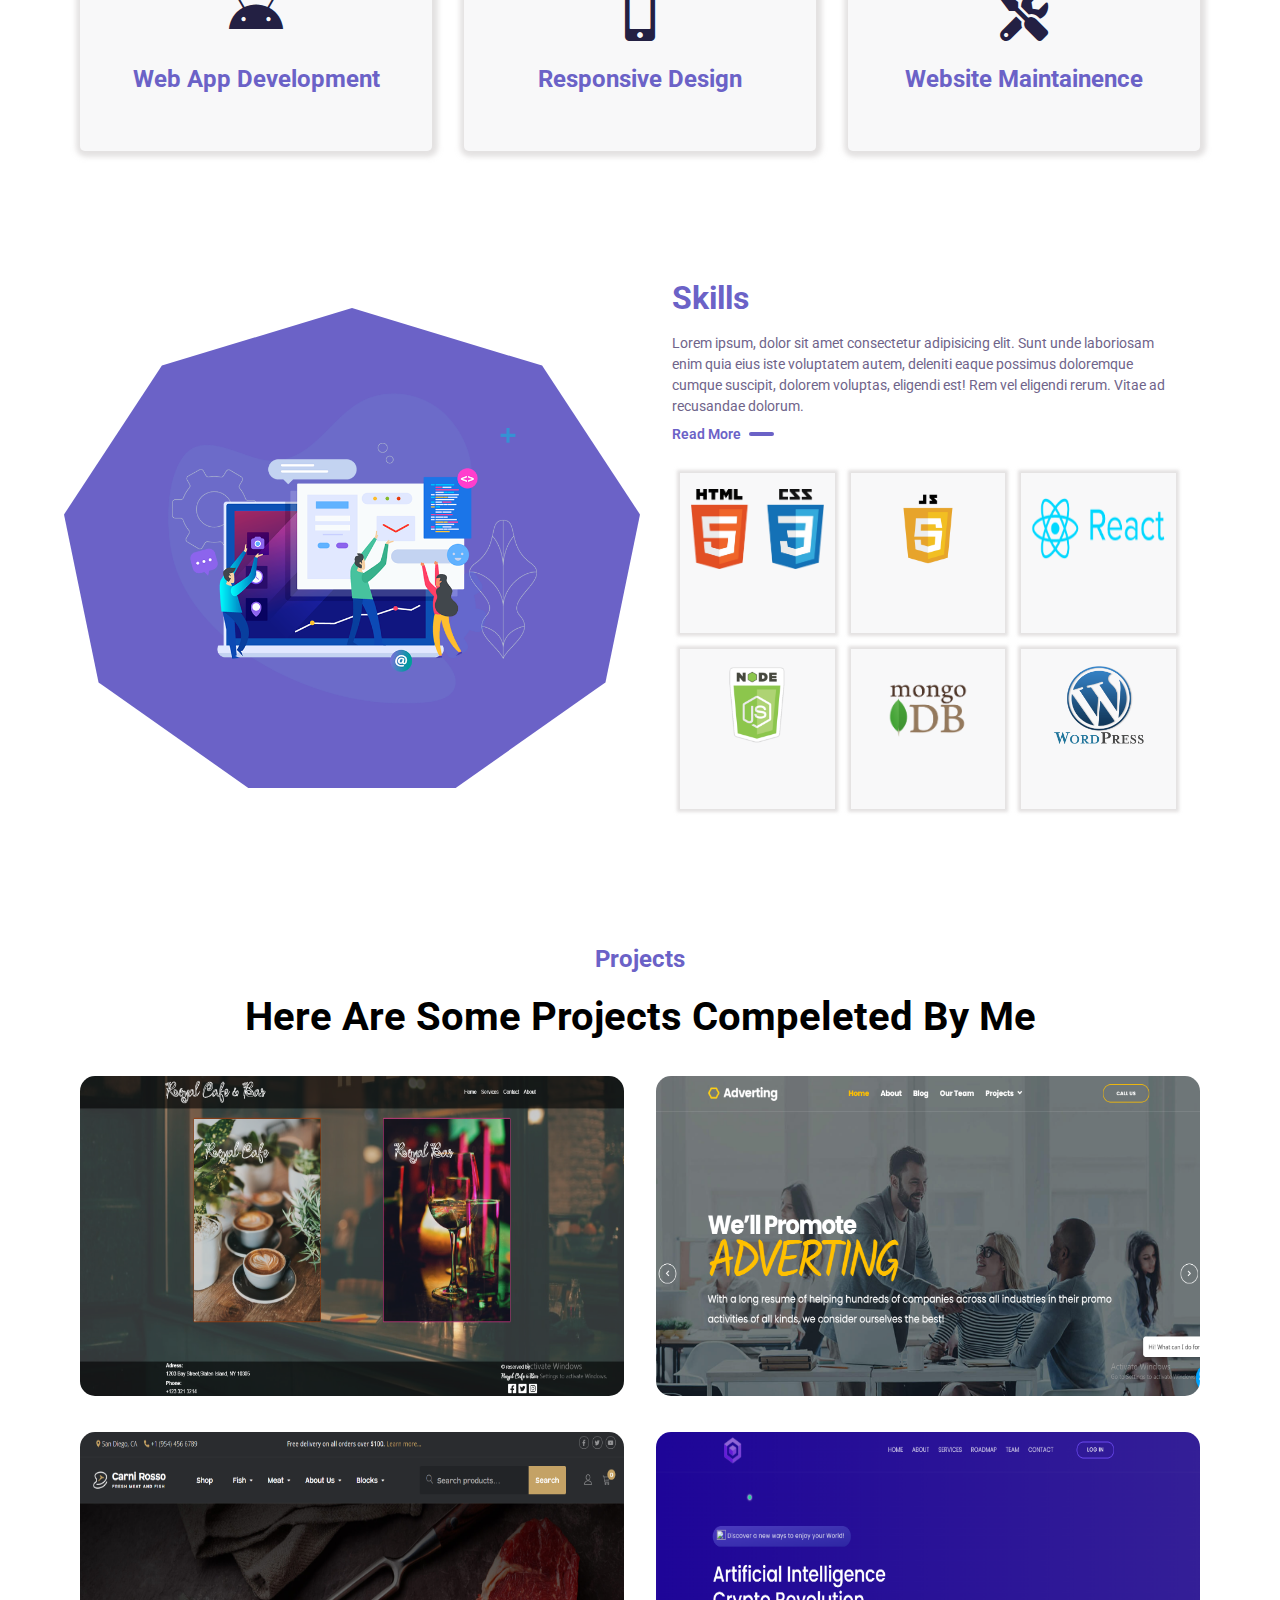
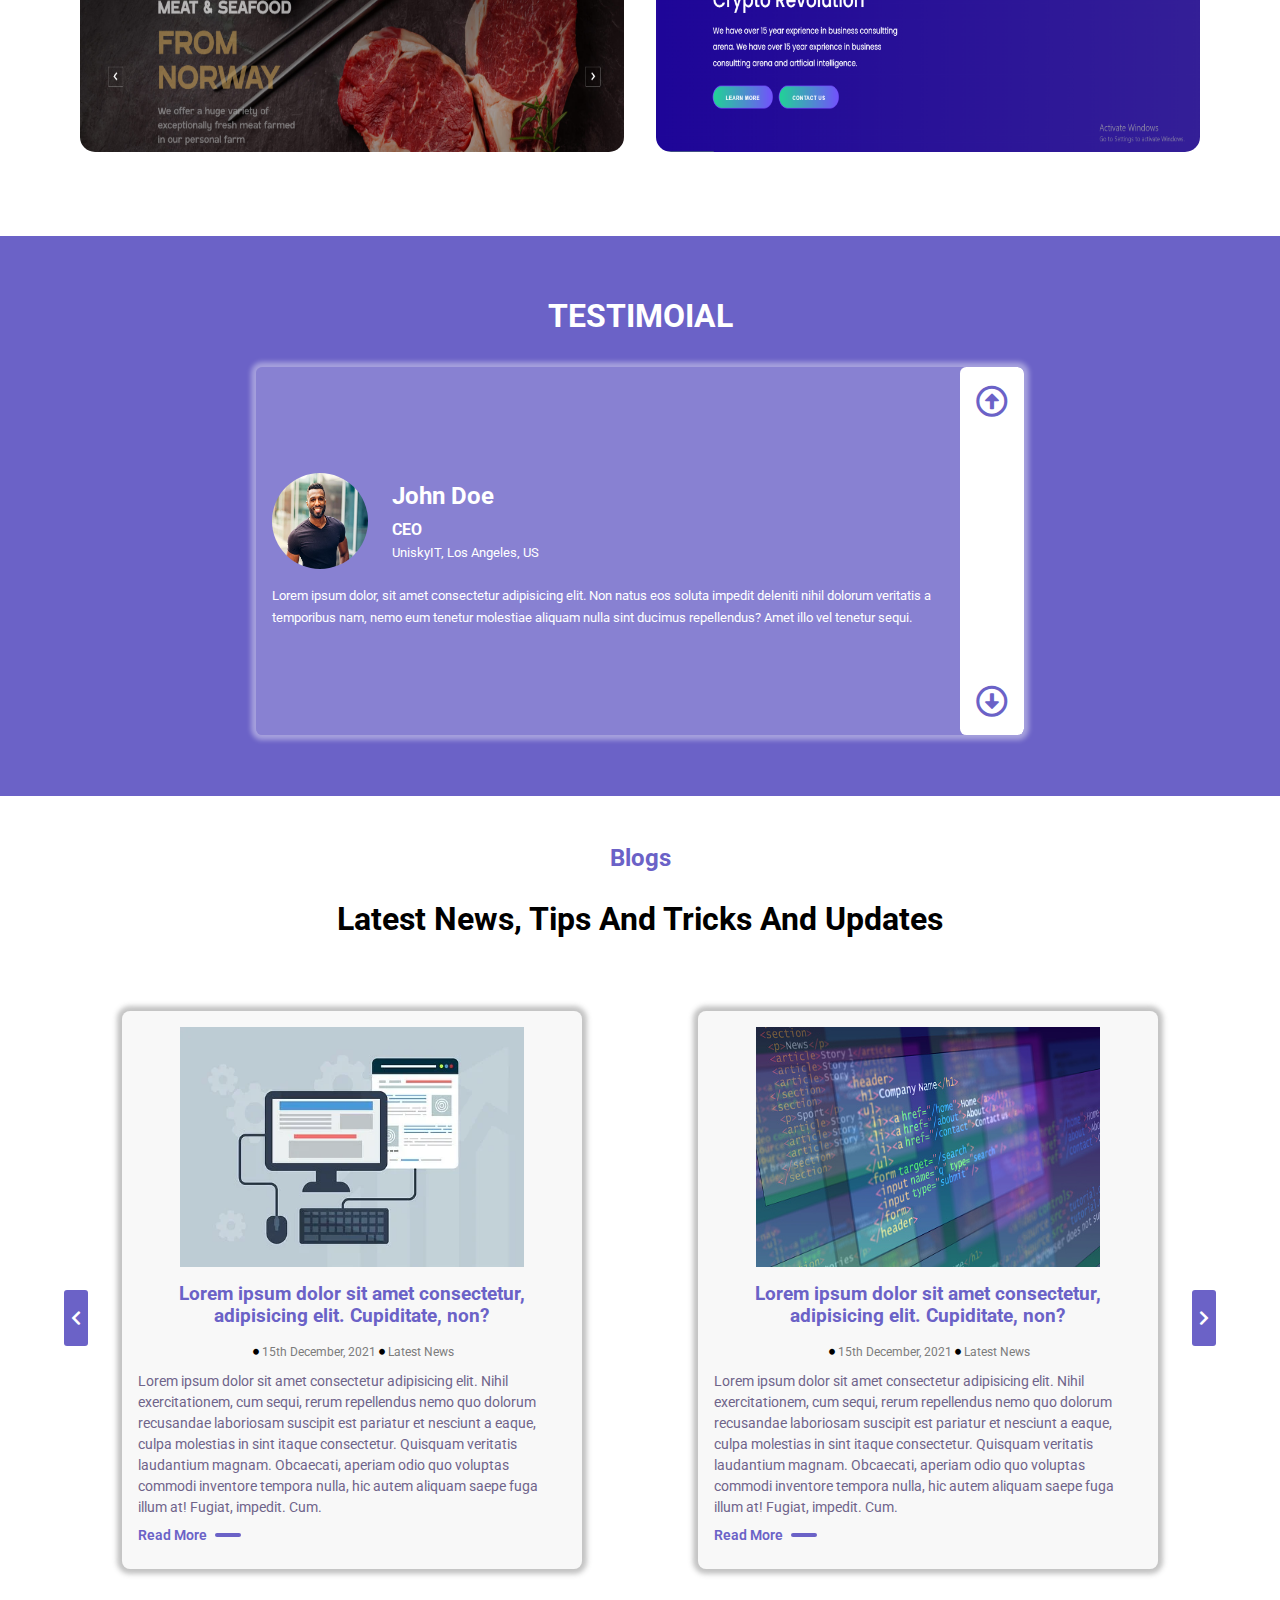
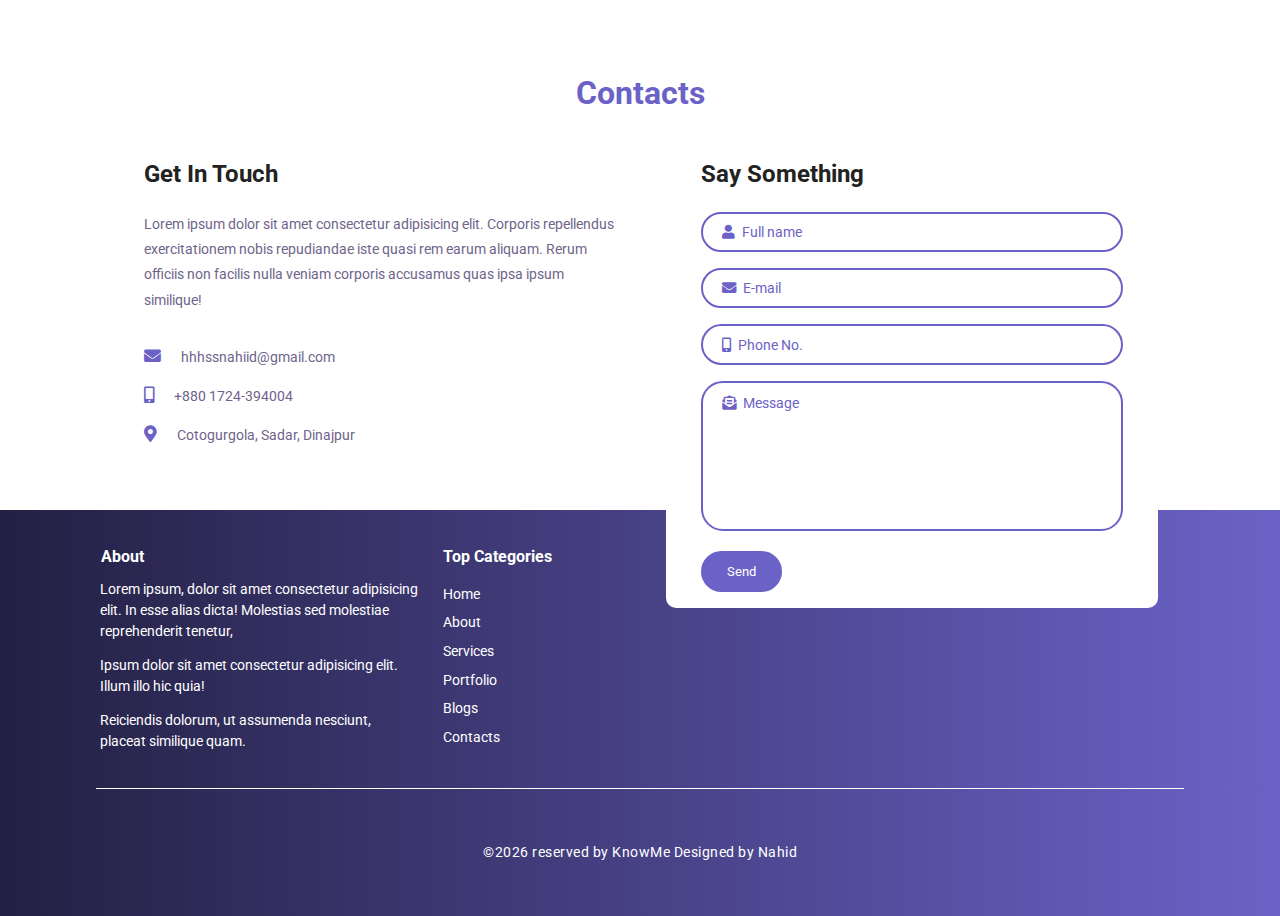
==== commit 7f594bd8: "all done" ====
--- a/index.html
+++ b/index.html
@@ -398,7 +398,35 @@
     </div>
 
     <!-- footerarea -->
-    <footer></footer>
+    <footer>
+        <div id="footerSection1">
+            <div class="subSection1">
+                <h4>About</h4>
+                <p>Lorem ipsum, dolor sit amet consectetur adipisicing elit. In esse alias dicta! Molestias sed
+                    molestiae reprehenderit tenetur,</p>
+                <p>Ipsum dolor sit amet consectetur adipisicing elit. Illum illo hic quia!</p>
+                <p>Reiciendis dolorum, ut assumenda nesciunt, placeat similique quam.</p>
+            </div>
+            <div class="subSection2">
+                <h4>Top Categories</h4>
+                <ul>
+                    <li><a href="#">Home</a></li>
+                    <li><a href="#">About</a></li>
+                    <li><a href="#">Services</a></li>
+                    <li><a href="#">Portfolio</a></li>
+                    <li><a href="#">Blogs</a></li>
+                    <li><a href="#">Contacts</a></li>
+                </ul>
+            </div>
+        </div>
+        <div id="footerSection2">
+            <div class="sub2Section1">
+                <p>&copy;
+                 <div id="time"></div> reserved by <a href="#">KnowMe</a> Designed by Nahid
+                </p>
+            </div>
+        </div>
+    </footer>
 
 
 
--- a/css file/style.css
+++ b/css file/style.css
@@ -1142,11 +1142,99 @@
     opacity: 1;
 }
 
+/* Footer */
+
 footer {
     margin-top: 2em;
-    height: 15em;
     background: linear-gradient(to right, #232043 , #6b62c7);
 }
+
+#footerSection1 {
+    width: 85%;
+    margin: 0 auto;
+    display: flex;
+    margin-bottom: 2em;
+}
+
+.subSection1 {
+    width: 30%;
+    color: #fff;
+    padding-top: 2em;
+}
+
+.subSection2 {
+    width: 20%;
+    color: #fff;
+    padding-top: 2em;
+    margin-left: 1em;
+}
+
+.subSection1 p {
+    margin-top: .3em;
+    font-size: 14px;
+    line-height: 1.5em;
+    padding: .3em;
+}
+
+.subSection2 ul {
+    list-style: none;
+    margin-top: .5em;
+}
+
+.subSection2 ul li {
+    padding: .3em;
+}
+
+.subSection2 ul li a {
+    color: #fff;
+    font-size: 14px;
+}
+
+.subSection2 ul li a:hover {
+    color: rgb(192, 180, 180);
+}
+
+.subSection2 h4 {
+    padding: .3em;
+}
+
+.subSection1 h4 {
+    padding: .3em;
+}
+
+#footerSection2 {
+    width: 85%;
+    margin: 0 auto;
+    height: 8em;
+    display: flex;
+    align-items: center;
+    justify-content: center;
+    border-top: 1px solid #fff;
+    letter-spacing: .5px;
+}
+
+.sub2Section1 {
+    color: #fff;
+    font-size: 14px;
+}
+
+#footerSection2 .sub2Section1 p{
+    display: inline;
+    float: left;
+}
+
+#footerSection2 a{
+    color: #fff;
+}
+
+#footerSection2 a:hover {
+    color: rgb(192, 180, 180);
+}
+
+#time {
+    display: inline;
+}
+
 
 
 
--- a/css file/tabletresponsive.css
+++ b/css file/tabletresponsive.css
@@ -162,4 +162,12 @@
     form {
         padding: 1em 0.1em;
     }
+
+    /* footer */
+
+    .subSection1 {
+        width: 50%;
+        margin-right: 20%;
+    }
+
 }--- a/css file/mobileresponsive.css
+++ b/css file/mobileresponsive.css
@@ -129,4 +129,16 @@
     form {
         padding: 1em 0.1em;
     }
+
+    .subSection1 {
+        width: 100%;
+    }
+
+    .subSection2 {
+        display: none;
+    }
+
+    #footerSection2 {
+        width: 90%;
+    }
 }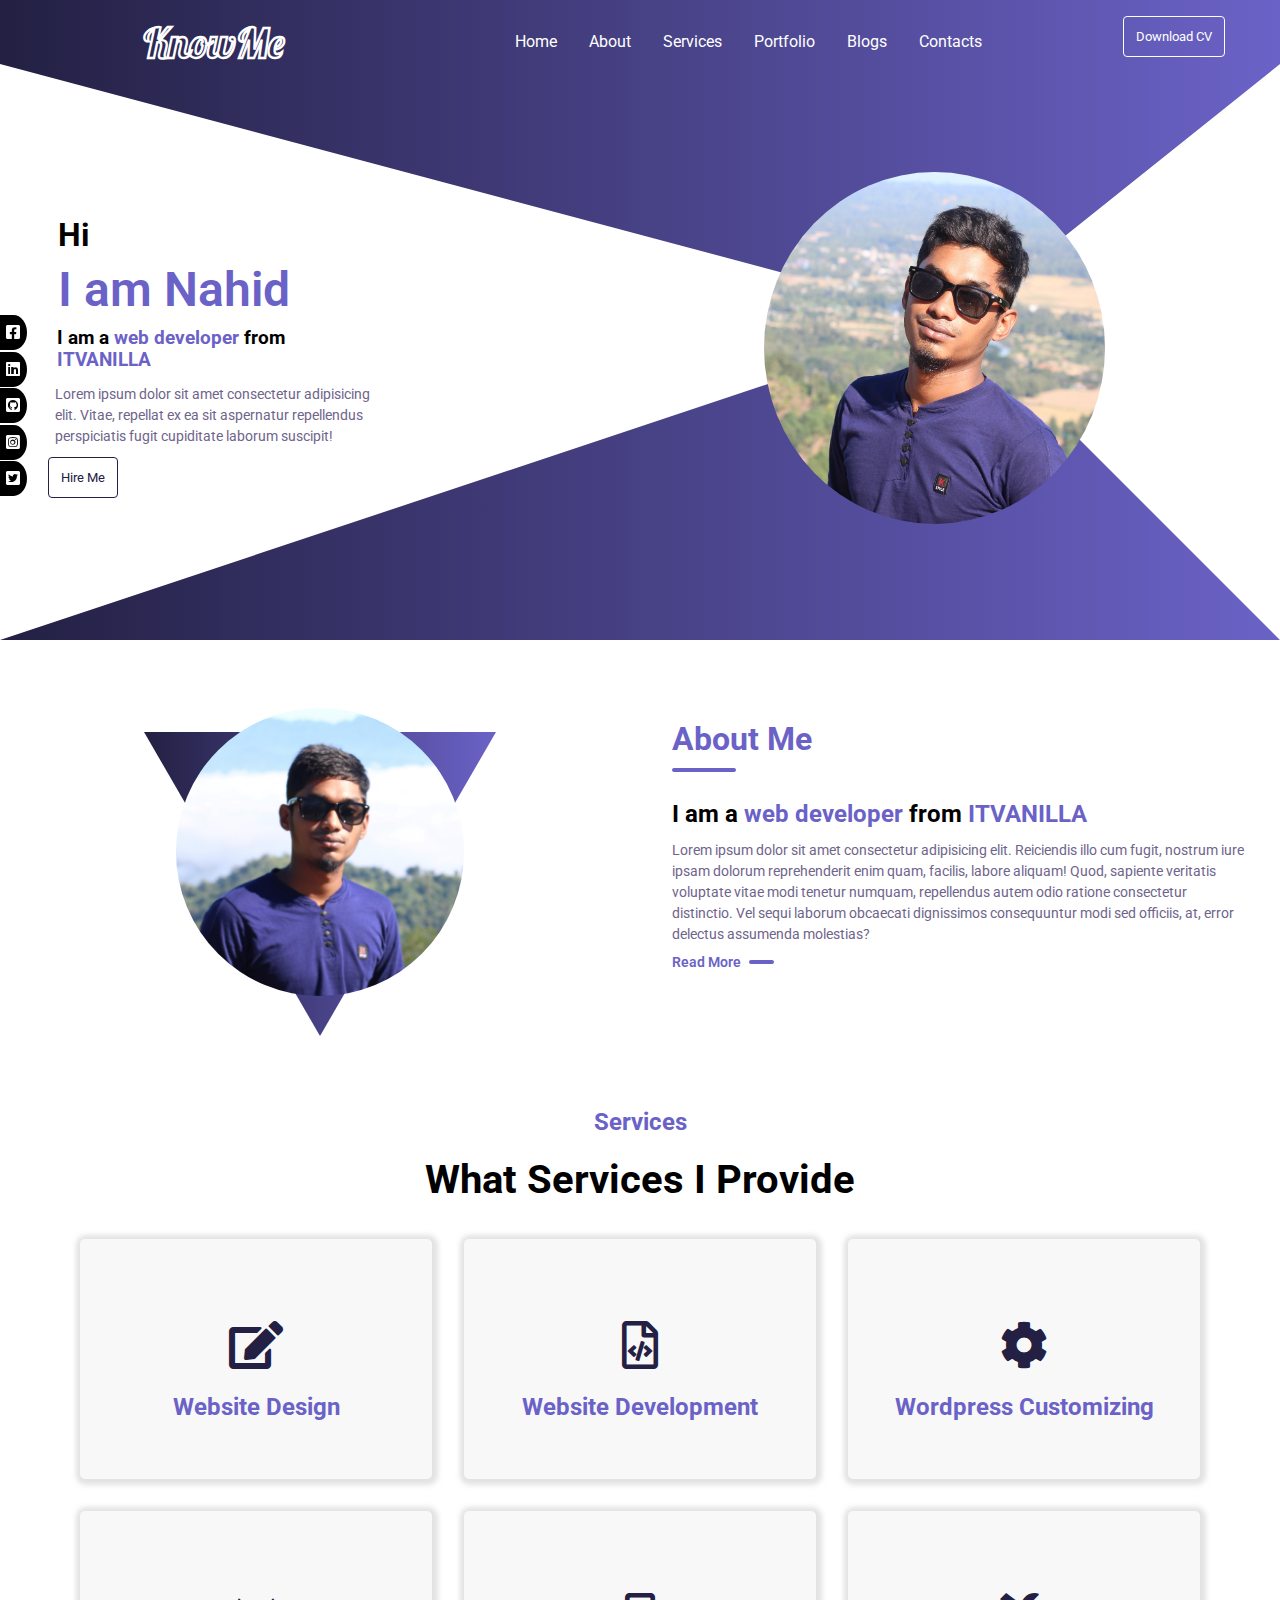
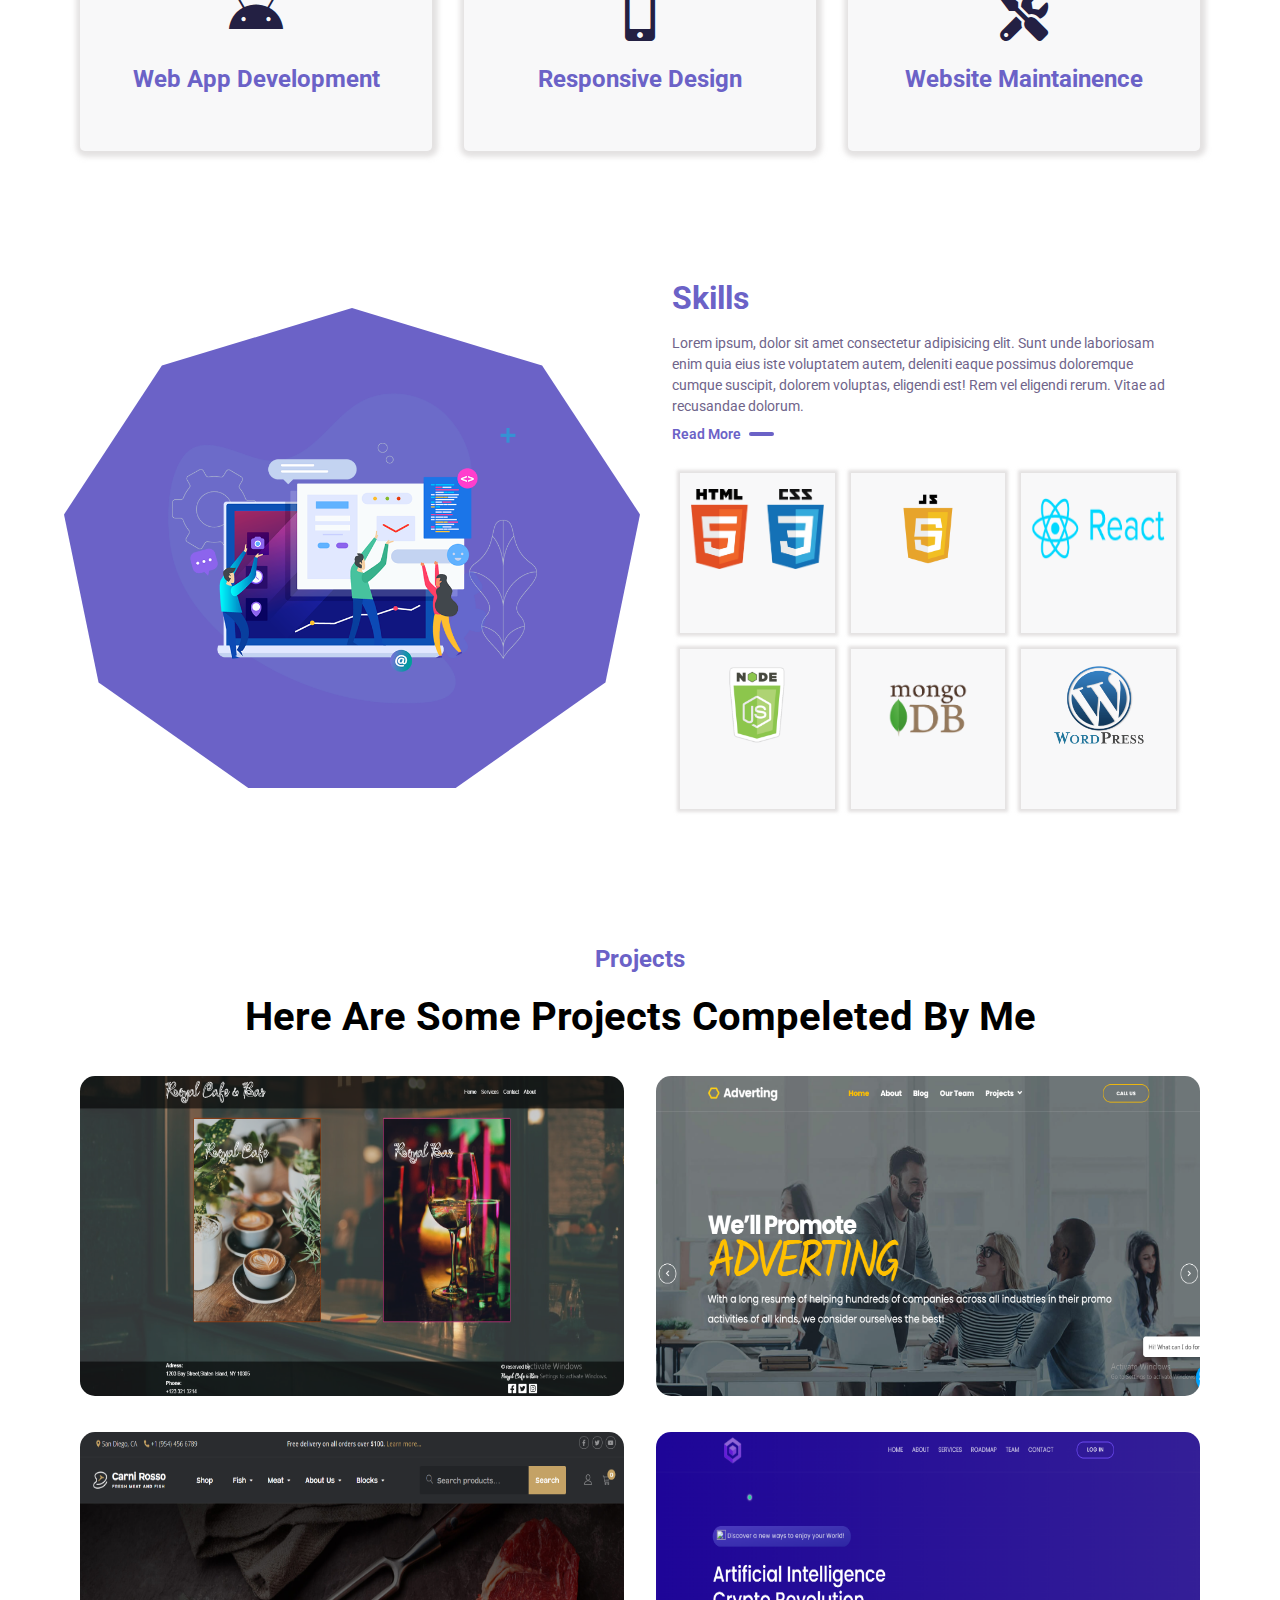
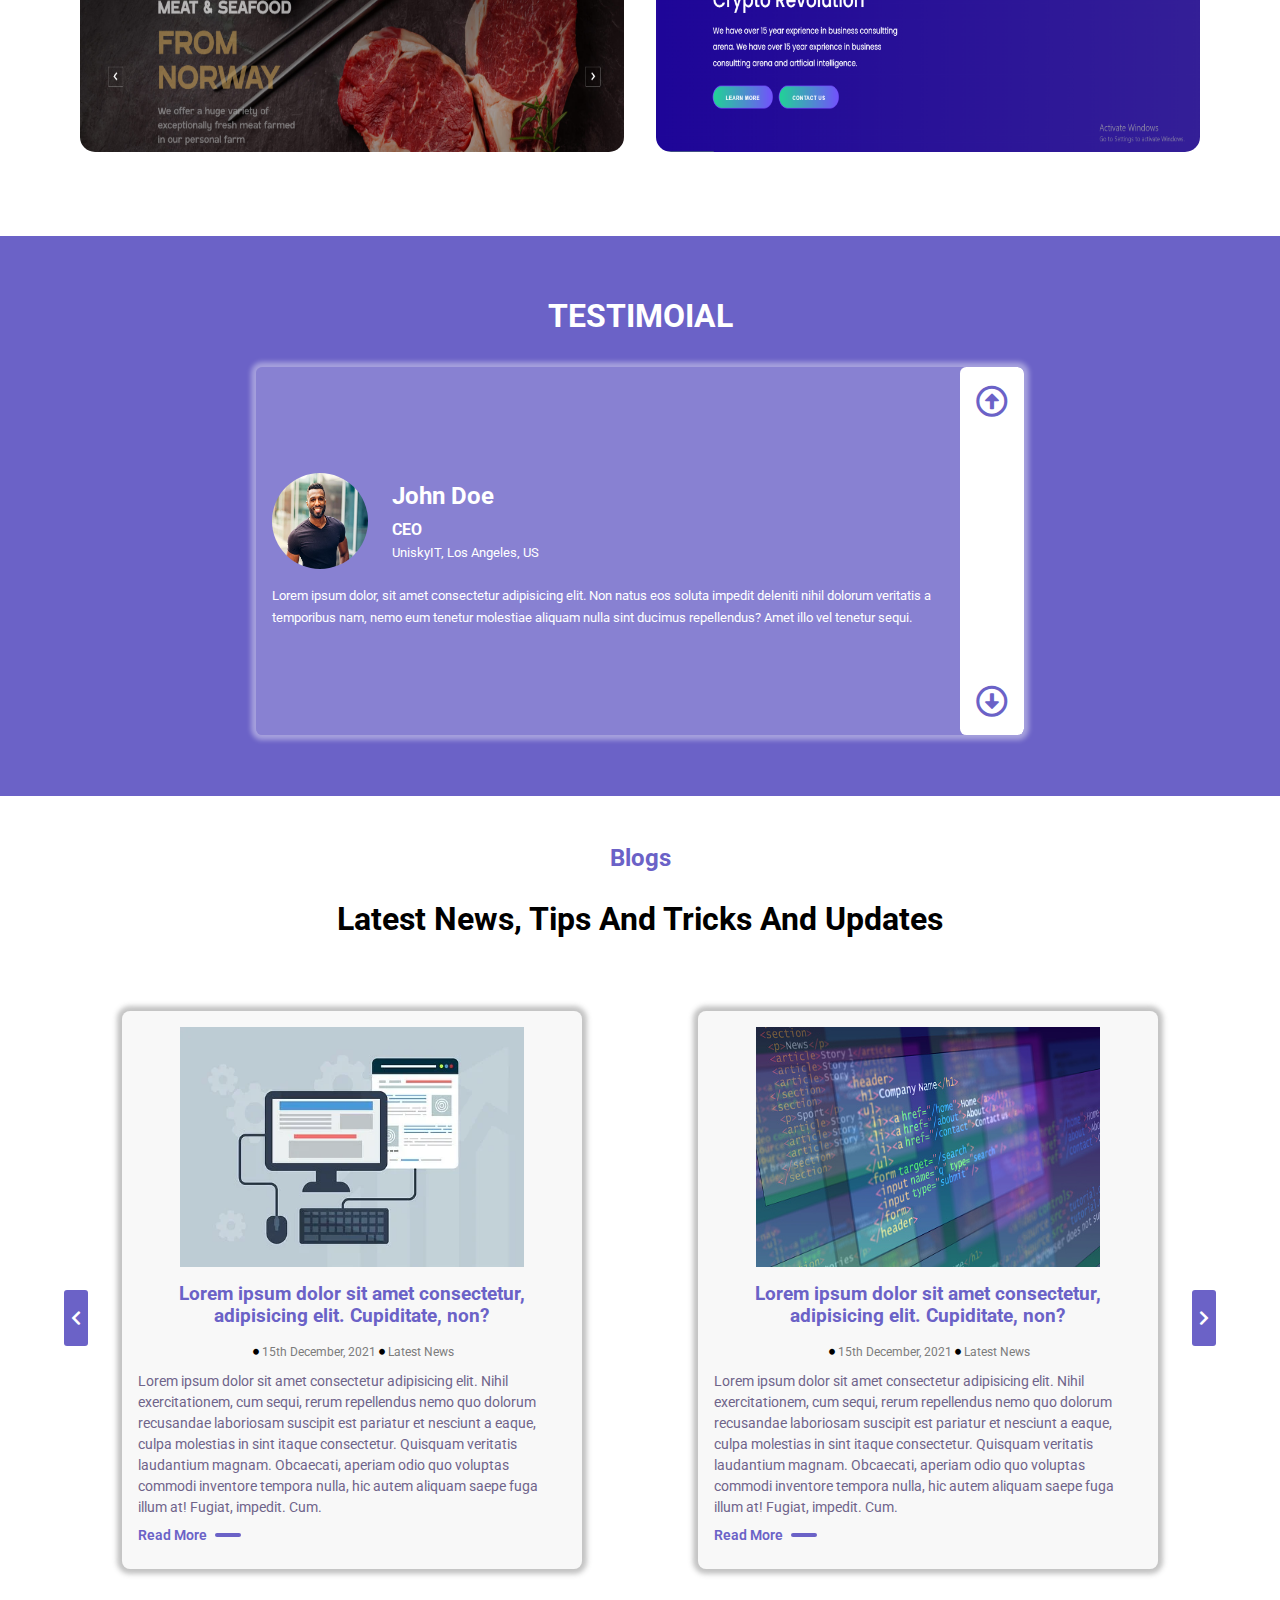
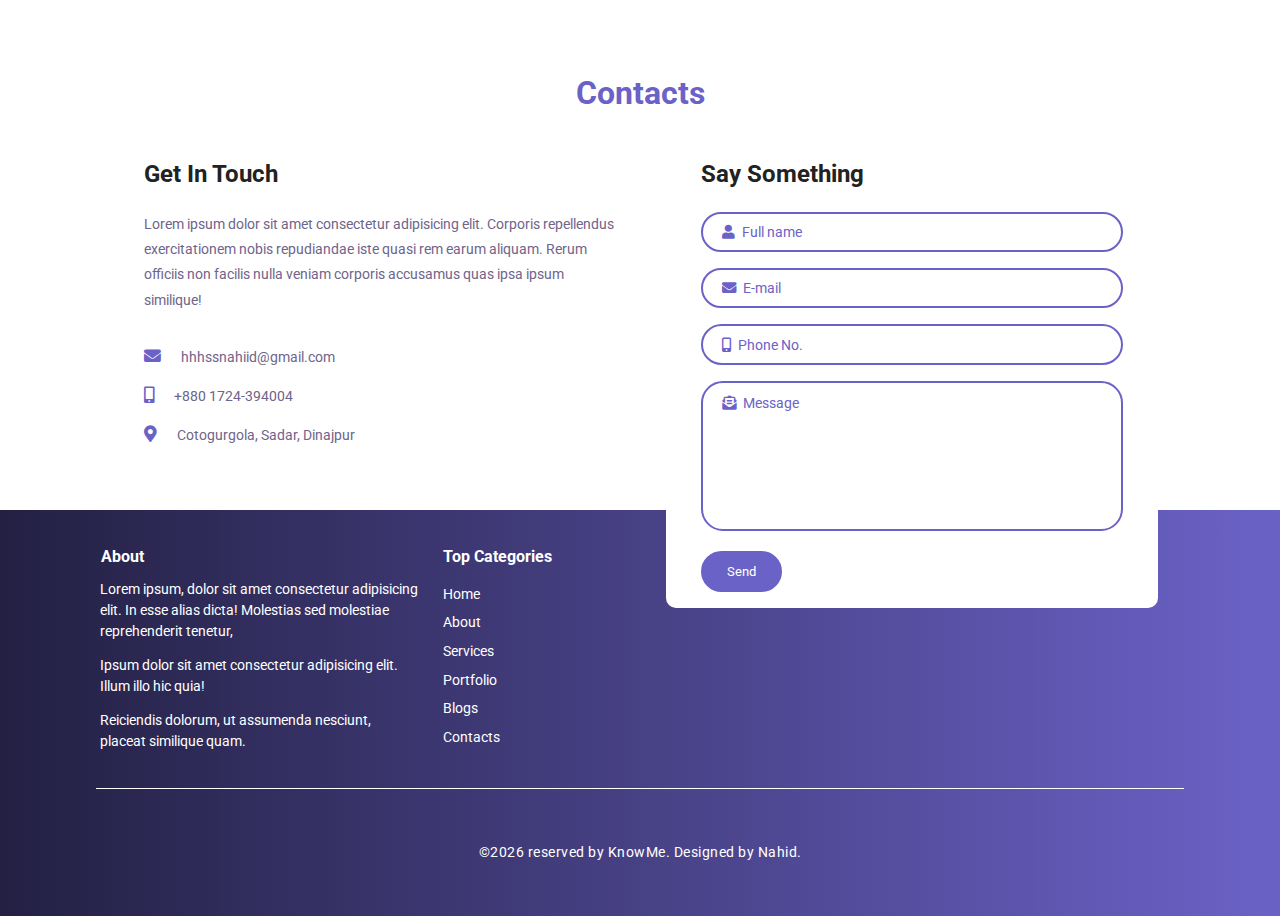
==== commit b83004a3: "all done" ====
--- a/index.html
+++ b/index.html
@@ -422,7 +422,7 @@
         <div id="footerSection2">
             <div class="sub2Section1">
                 <p>&copy;
-                 <div id="time"></div> reserved by <a href="#">KnowMe</a> Designed by Nahid
+                 <div id="time"></div> reserved by <a href="#">KnowMe</a>. Designed by Nahid.
                 </p>
             </div>
         </div>
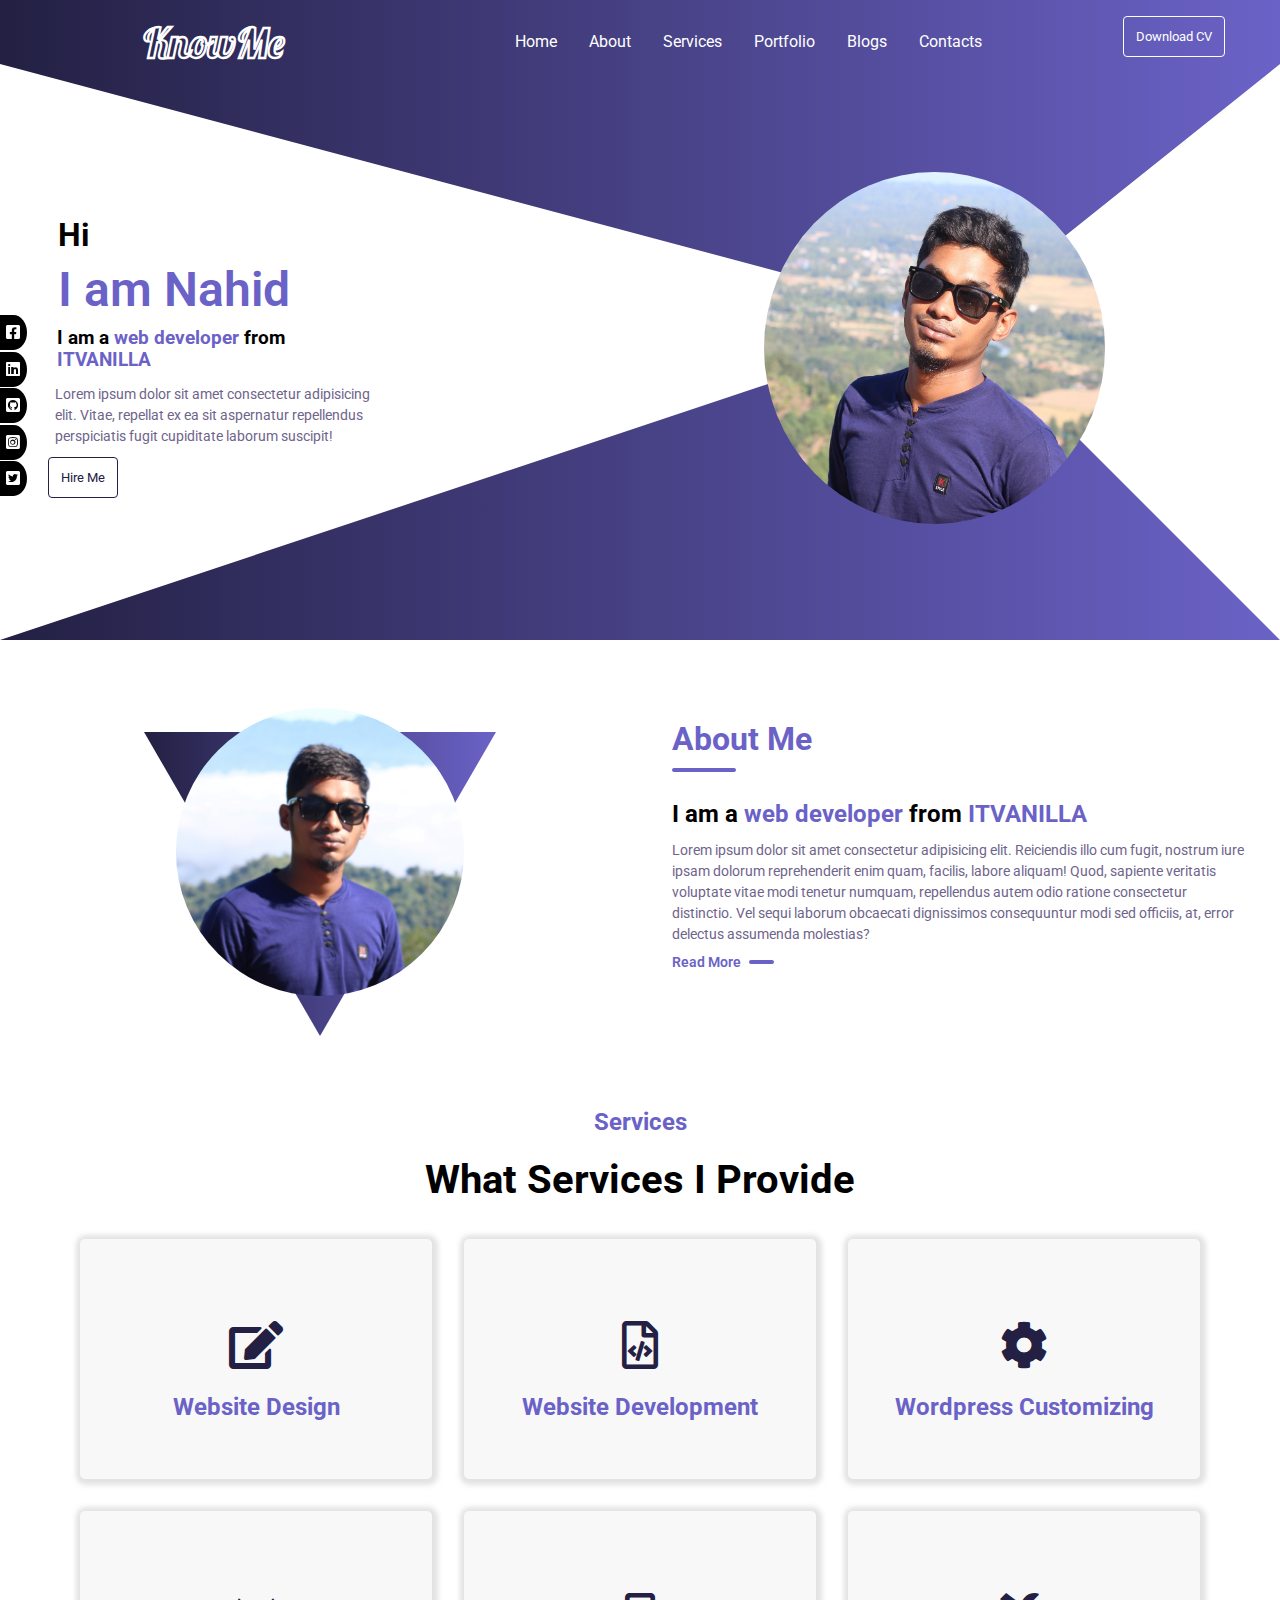
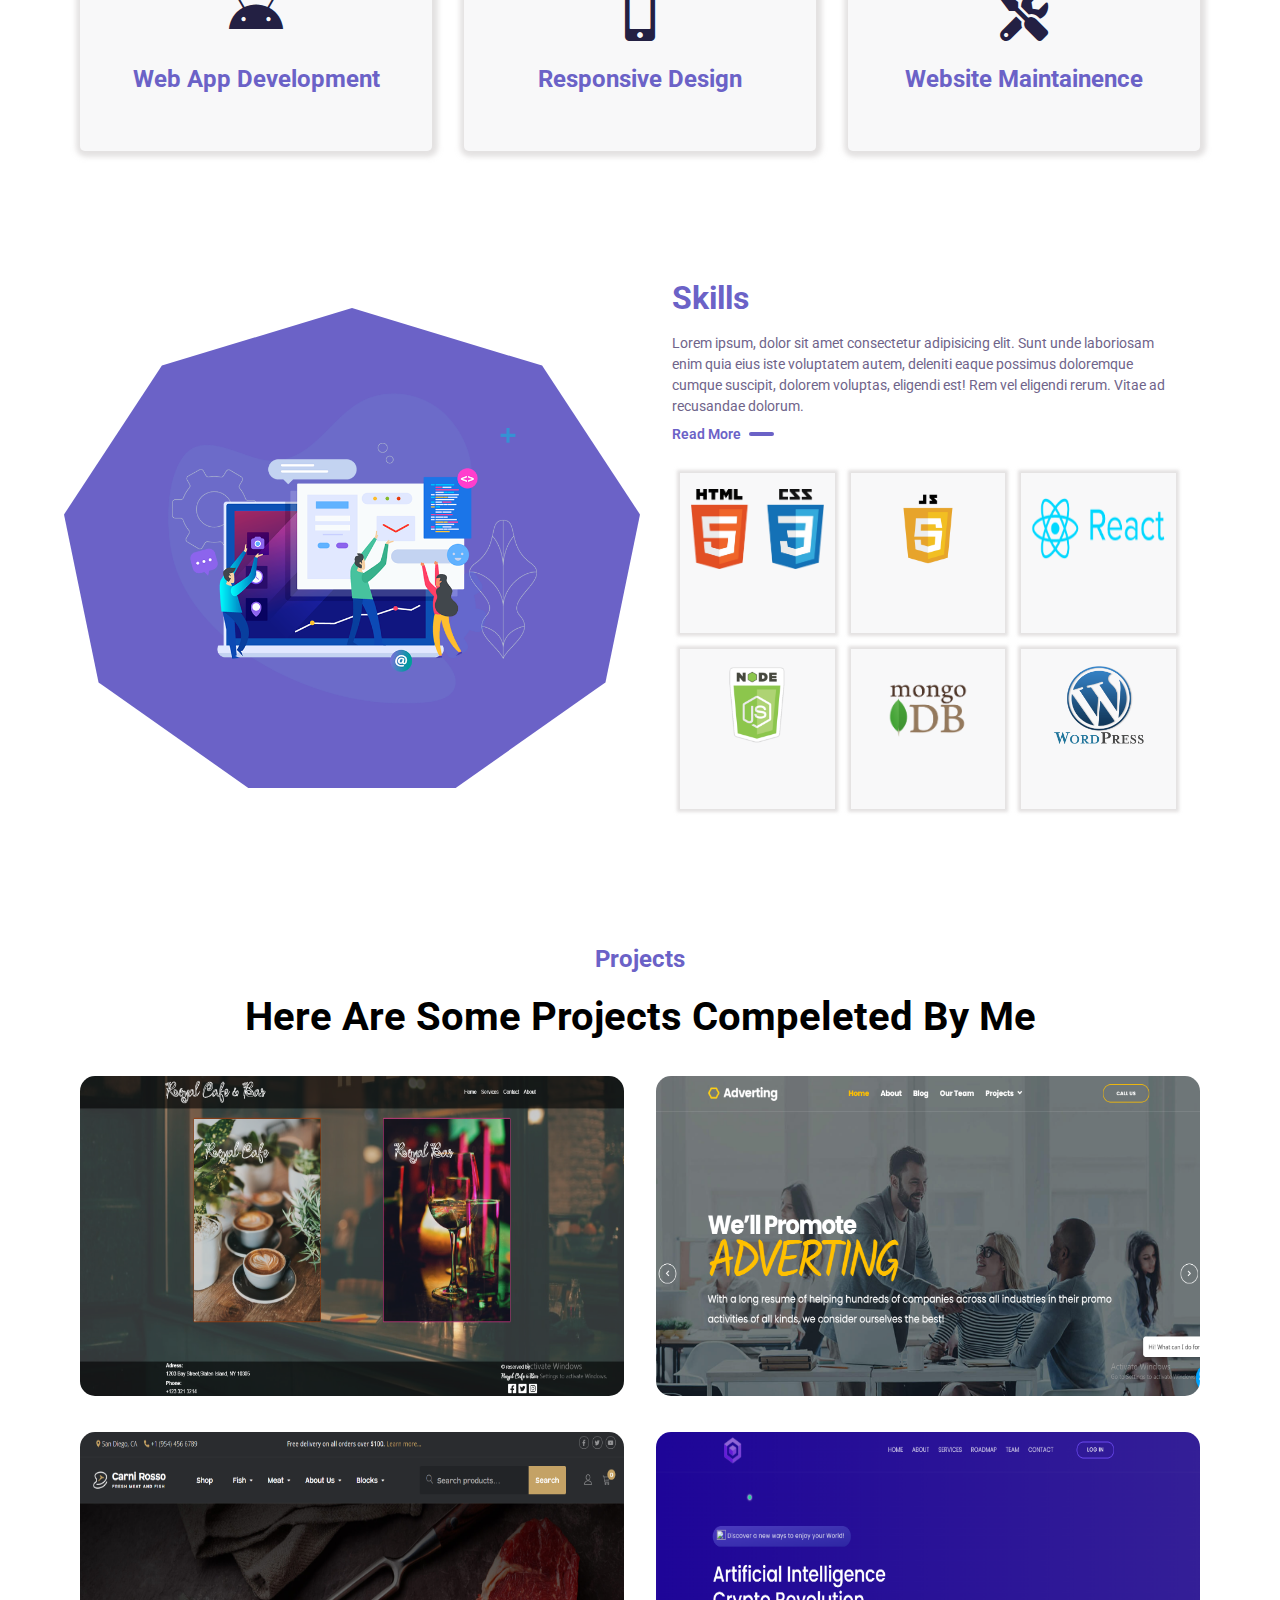
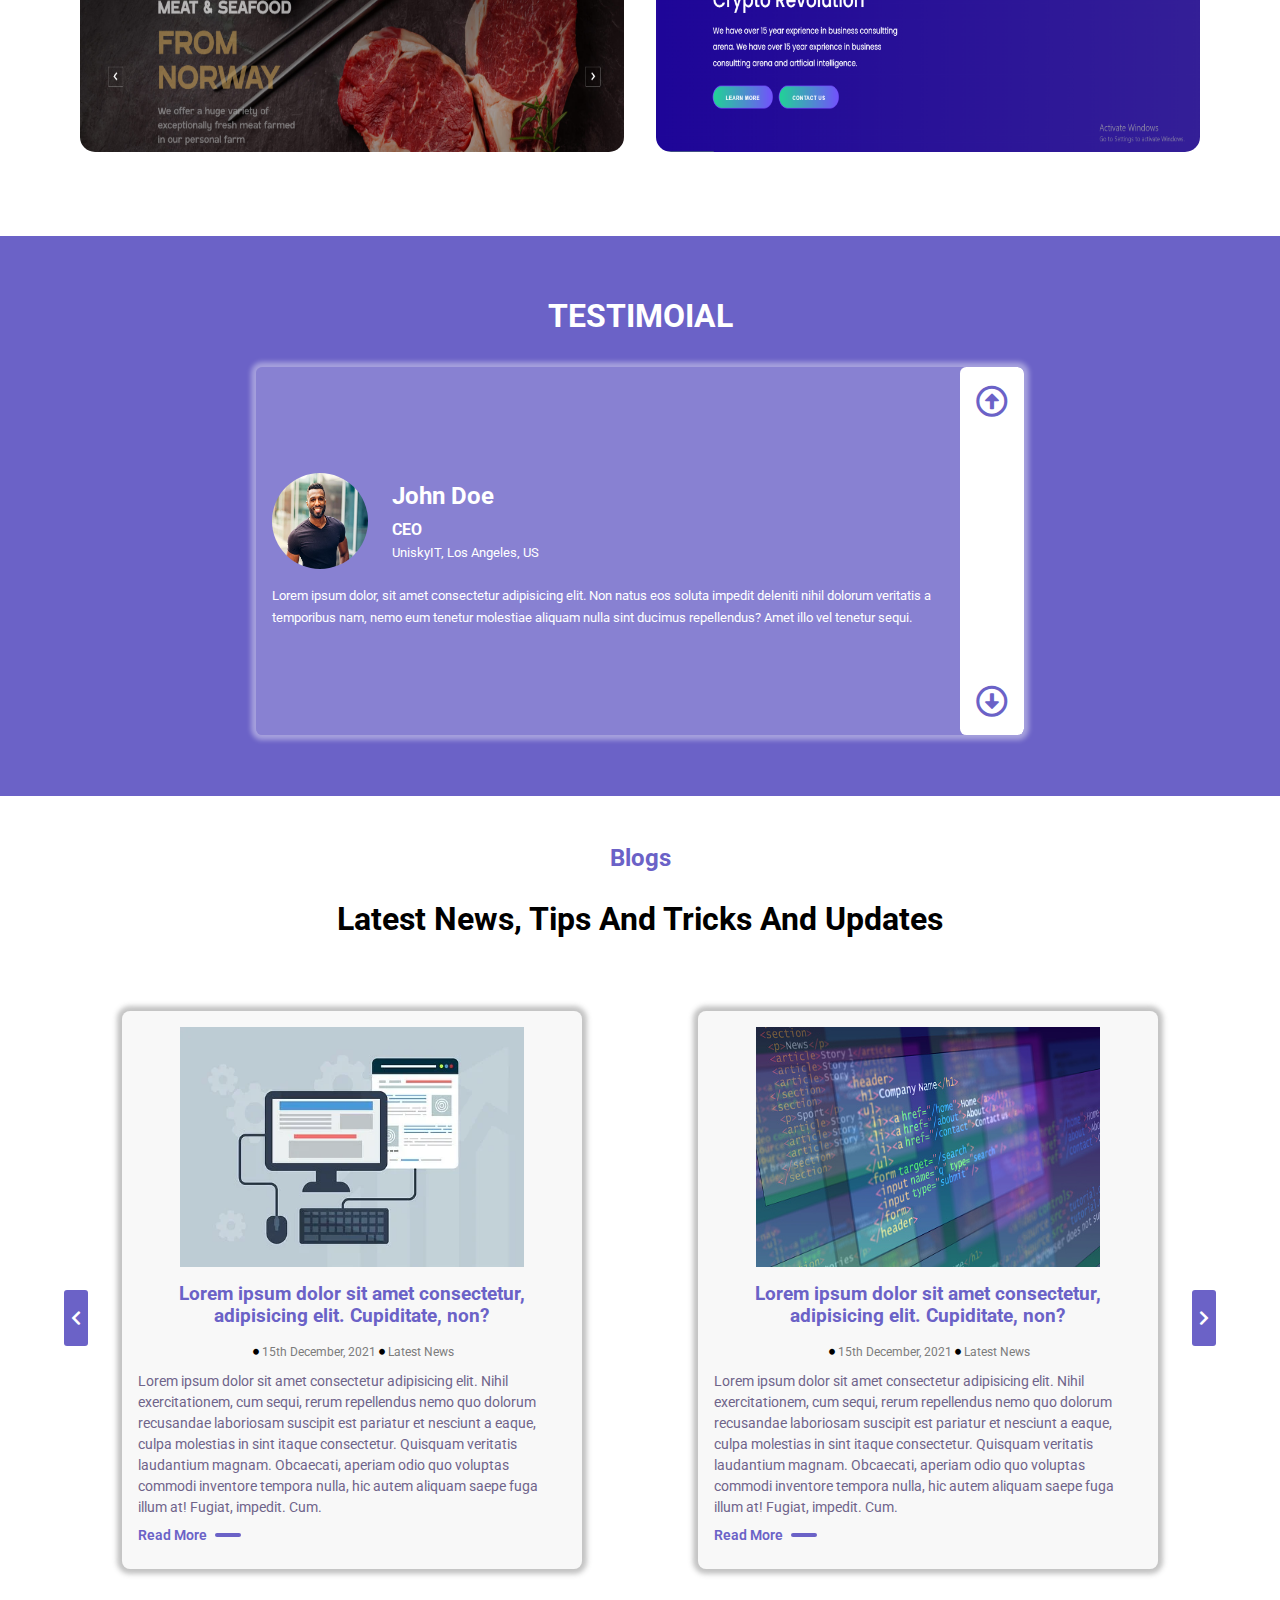
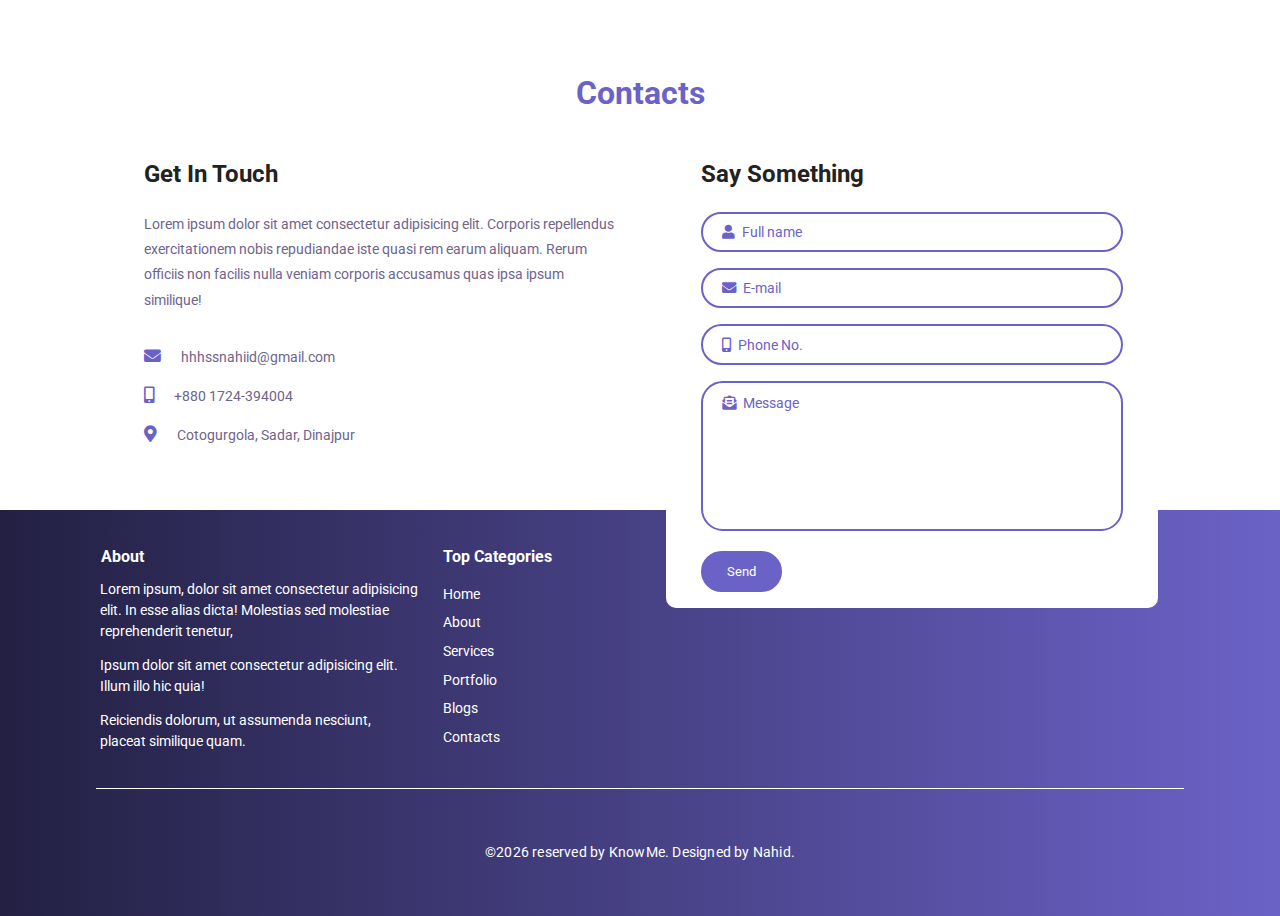
==== commit 6bf19d5a: "title changed" ====
--- a/index.html
+++ b/index.html
@@ -5,7 +5,7 @@
     <meta charset="UTF-8">
     <meta http-equiv="X-UA-Compatible" content="IE=edge">
     <meta name="viewport" content="width=device-width, initial-scale=1.0">
-    <title>Document</title>
+    <title>KnowMe</title>
     <!-- style sheet -->
     <link rel="stylesheet" href="css file/style.css" type="text/css">
     <link rel="stylesheet" href="css file/tabletresponsive.css" type="text/css">
--- a/css file/style.css
+++ b/css file/style.css
@@ -1210,7 +1210,7 @@
     align-items: center;
     justify-content: center;
     border-top: 1px solid #fff;
-    letter-spacing: .5px;
+    letter-spacing: .2px;
 }
 
 .sub2Section1 {
--- a/css file/mobileresponsive.css
+++ b/css file/mobileresponsive.css
@@ -132,6 +132,7 @@
 
     .subSection1 {
         width: 100%;
+        margin: 0;
     }
 
     .subSection2 {
